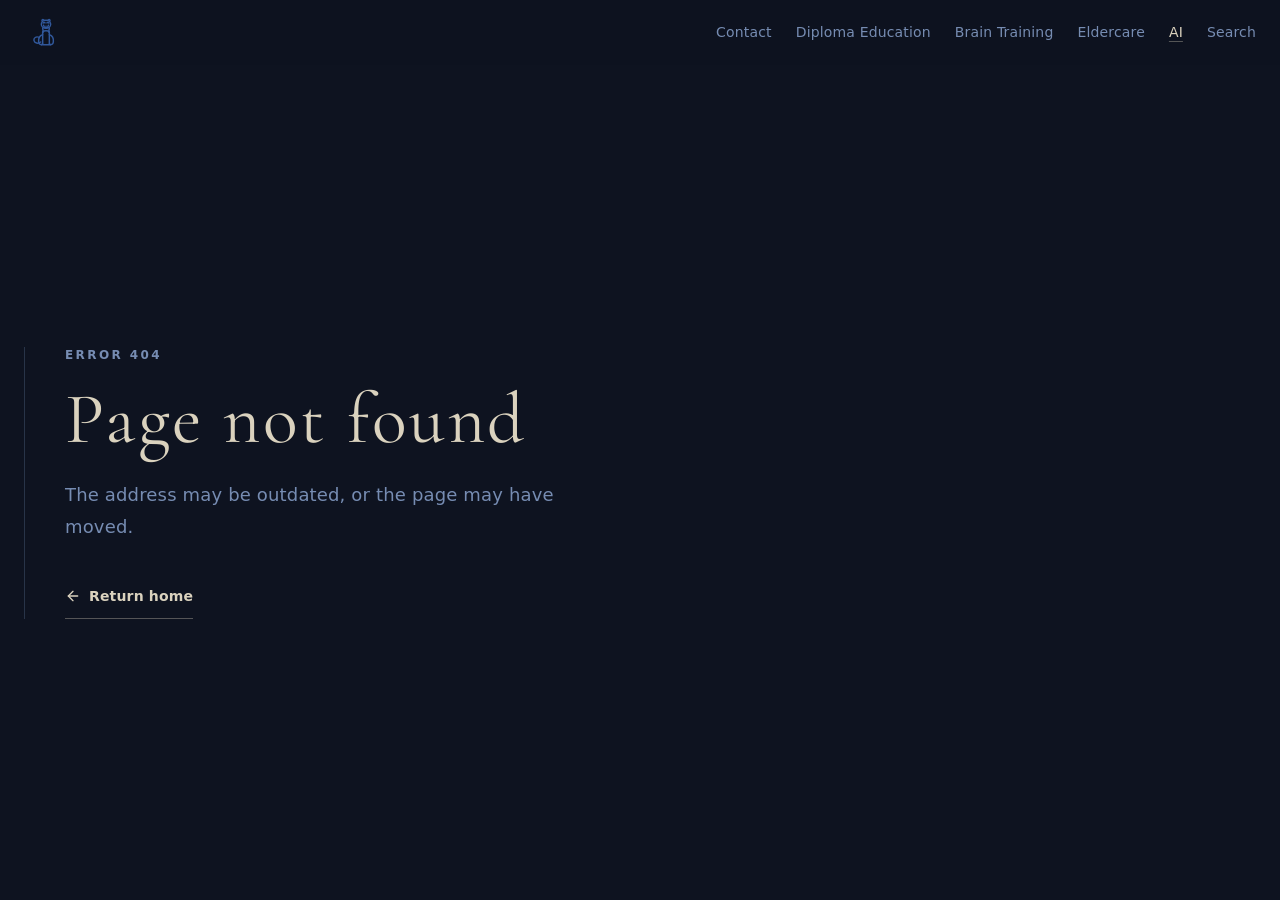
==== ai/index.html @ bb826ded "Serve direct QR and profile routes" ====
<!DOCTYPE html>
<html lang="en">
  <head>
    <meta charset="UTF-8" />
    <meta name="viewport" content="width=device-width, initial-scale=1.0" />
    <title>Klara Brodskaia — Data, Neuroscience & Education Projects</title>
    <meta name="description" content="Klara Brodskaia (Клара Бродская / Brodskaya / Brodskiy) — data team lead and neurobiology-driven builder. Projects: ABCElder eldercare and BrainTrainings Academy cognitive worksheets." />
    <meta name="author" content="Klara Brodskaia" />
    <meta name="keywords" content="Klara Brodskaia, Klara Brodskaya, Klara Brodskiy, Brodskaia Klara, Клара Бродская, Клара Бродская Klara Brodskaia, ABCElder, BrainTrainings Academy, data team lead, neurobiology" />
    <link rel="canonical" href="https://bklara.github.io/" />
    <link rel="preconnect" href="https://fonts.googleapis.com">
    <link rel="preconnect" href="https://fonts.gstatic.com" crossorigin>
    <link href="https://fonts.googleapis.com/css2?family=Cormorant+Garamond:ital,wght@0,300;0,400;0,500;0,600;1,300;1,400&display=swap" rel="stylesheet">

    <meta property="og:type" content="profile" />
    <meta property="og:title" content="Klara Brodskaia — Data, Neuroscience & Education Projects" />
    <meta property="og:description" content="Klara Brodskaia (Клара Бродская) — data team lead and neurobiology-driven builder. ABCElder & BrainTrainings Academy." />
    <meta property="og:url" content="https://bklara.github.io/" />
    <meta property="og:image" content="https://storage.googleapis.com/gpt-engineer-file-uploads/hiuMhhcJtxVr6hl3WCWm8Lqm3tN2/social-images/social-1775397075391-9.webp" />
    <meta property="profile:first_name" content="Klara" />
    <meta property="profile:last_name" content="Brodskaia" />

    <meta name="twitter:card" content="summary_large_image" />
    <meta name="twitter:title" content="Klara Brodskaia — Data, Neuroscience & Education Projects" />
    <meta name="twitter:description" content="Klara Brodskaia (Клара Бродская) — data, neuroscience, ABCElder, BrainTrainings Academy." />
    <meta name="twitter:image" content="https://storage.googleapis.com/gpt-engineer-file-uploads/hiuMhhcJtxVr6hl3WCWm8Lqm3tN2/social-images/social-1775397075391-9.webp" />

    <script type="application/ld+json">
    {
      "@context": "https://schema.org",
      "@type": "Person",
      "name": "Klara Brodskaia",
      "alternateName": [
        "Клара Бродская",
        "Brodskaia Klara",
        "Klara Brodskaya",
        "Klara Brodskiy",
        "Klara Brodsky",
        "Klara Brodski"
      ],
      "givenName": "Klara",
      "familyName": "Brodskaia",
      "jobTitle": "Data Team Lead, Neurobiology-driven Builder",
      "url": "https://bklara.github.io/",
      "sameAs": [
        "https://www.linkedin.com/in/klara-brodskaia/",
        "https://www.instagram.com/how_to_carry_brain/",
        "https://t.me/abckbro",
        "https://abcelder.com",
        "https://braintrainings.academy"
      ],
      "knowsAbout": ["Data", "Neuroscience", "Eldercare", "Cognitive Training", "Education"]
    }
    </script>
    <script type="module" crossorigin src="/assets/index-CABkwNI_.js"></script>
    <link rel="stylesheet" crossorigin href="/assets/index-CNL1Ivho.css">
  </head>

  <body class="antialiased">
    <div id="root"></div>
  </body>
</html>
---- assets/index-CNL1Ivho.css ----
*,:before,:after{--tw-border-spacing-x: 0;--tw-border-spacing-y: 0;--tw-translate-x: 0;--tw-translate-y: 0;--tw-rotate: 0;--tw-skew-x: 0;--tw-skew-y: 0;--tw-scale-x: 1;--tw-scale-y: 1;--tw-pan-x: ;--tw-pan-y: ;--tw-pinch-zoom: ;--tw-scroll-snap-strictness: proximity;--tw-gradient-from-position: ;--tw-gradient-via-position: ;--tw-gradient-to-position: ;--tw-ordinal: ;--tw-slashed-zero: ;--tw-numeric-figure: ;--tw-numeric-spacing: ;--tw-numeric-fraction: ;--tw-ring-inset: ;--tw-ring-offset-width: 0px;--tw-ring-offset-color: #fff;--tw-ring-color: rgb(59 130 246 / .5);--tw-ring-offset-shadow: 0 0 #0000;--tw-ring-shadow: 0 0 #0000;--tw-shadow: 0 0 #0000;--tw-shadow-colored: 0 0 #0000;--tw-blur: ;--tw-brightness: ;--tw-contrast: ;--tw-grayscale: ;--tw-hue-rotate: ;--tw-invert: ;--tw-saturate: ;--tw-sepia: ;--tw-drop-shadow: ;--tw-backdrop-blur: ;--tw-backdrop-brightness: ;--tw-backdrop-contrast: ;--tw-backdrop-grayscale: ;--tw-backdrop-hue-rotate: ;--tw-backdrop-invert: ;--tw-backdrop-opacity: ;--tw-backdrop-saturate: ;--tw-backdrop-sepia: ;--tw-contain-size: ;--tw-contain-layout: ;--tw-contain-paint: ;--tw-contain-style: }::backdrop{--tw-border-spacing-x: 0;--tw-border-spacing-y: 0;--tw-translate-x: 0;--tw-translate-y: 0;--tw-rotate: 0;--tw-skew-x: 0;--tw-skew-y: 0;--tw-scale-x: 1;--tw-scale-y: 1;--tw-pan-x: ;--tw-pan-y: ;--tw-pinch-zoom: ;--tw-scroll-snap-strictness: proximity;--tw-gradient-from-position: ;--tw-gradient-via-position: ;--tw-gradient-to-position: ;--tw-ordinal: ;--tw-slashed-zero: ;--tw-numeric-figure: ;--tw-numeric-spacing: ;--tw-numeric-fraction: ;--tw-ring-inset: ;--tw-ring-offset-width: 0px;--tw-ring-offset-color: #fff;--tw-ring-color: rgb(59 130 246 / .5);--tw-ring-offset-shadow: 0 0 #0000;--tw-ring-shadow: 0 0 #0000;--tw-shadow: 0 0 #0000;--tw-shadow-colored: 0 0 #0000;--tw-blur: ;--tw-brightness: ;--tw-contrast: ;--tw-grayscale: ;--tw-hue-rotate: ;--tw-invert: ;--tw-saturate: ;--tw-sepia: ;--tw-drop-shadow: ;--tw-backdrop-blur: ;--tw-backdrop-brightness: ;--tw-backdrop-contrast: ;--tw-backdrop-grayscale: ;--tw-backdrop-hue-rotate: ;--tw-backdrop-invert: ;--tw-backdrop-opacity: ;--tw-backdrop-saturate: ;--tw-backdrop-sepia: ;--tw-contain-size: ;--tw-contain-layout: ;--tw-contain-paint: ;--tw-contain-style: }*,:before,:after{box-sizing:border-box;border-width:0;border-style:solid;border-color:#e5e7eb}:before,:after{--tw-content: ""}html,:host{line-height:1.5;-webkit-text-size-adjust:100%;-moz-tab-size:4;-o-tab-size:4;tab-size:4;font-family:Cormorant Garamond,ui-serif,Georgia,Cambria,Times New Roman,Times,serif;font-feature-settings:normal;font-variation-settings:normal;-webkit-tap-highlight-color:transparent}body{margin:0;line-height:inherit}hr{height:0;color:inherit;border-top-width:1px}abbr:where([title]){-webkit-text-decoration:underline dotted;text-decoration:underline dotted}h1,h2,h3,h4,h5,h6{font-size:inherit;font-weight:inherit}a{color:inherit;text-decoration:inherit}b,strong{font-weight:bolder}code,kbd,samp,pre{font-family:ui-monospace,SFMono-Regular,Menlo,Monaco,Consolas,Liberation Mono,Courier New,monospace;font-feature-settings:normal;font-variation-settings:normal;font-size:1em}small{font-size:80%}sub,sup{font-size:75%;line-height:0;position:relative;vertical-align:baseline}sub{bottom:-.25em}sup{top:-.5em}table{text-indent:0;border-color:inherit;border-collapse:collapse}button,input,optgroup,select,textarea{font-family:inherit;font-feature-settings:inherit;font-variation-settings:inherit;font-size:100%;font-weight:inherit;line-height:inherit;letter-spacing:inherit;color:inherit;margin:0;padding:0}button,select{text-transform:none}button,input:where([type=button]),input:where([type=reset]),input:where([type=submit]){-webkit-appearance:button;background-color:transparent;background-image:none}:-moz-focusring{outline:auto}:-moz-ui-invalid{box-shadow:none}progress{vertical-align:baseline}::-webkit-inner-spin-button,::-webkit-outer-spin-button{height:auto}[type=search]{-webkit-appearance:textfield;outline-offset:-2px}::-webkit-search-decoration{-webkit-appearance:none}::-webkit-file-upload-button{-webkit-appearance:button;font:inherit}summary{display:list-item}blockquote,dl,dd,h1,h2,h3,h4,h5,h6,hr,figure,p,pre{margin:0}fieldset{margin:0;padding:0}legend{padding:0}ol,ul,menu{list-style:none;margin:0;padding:0}dialog{padding:0}textarea{resize:vertical}input::-moz-placeholder,textarea::-moz-placeholder{opacity:1;color:#9ca3af}input::placeholder,textarea::placeholder{opacity:1;color:#9ca3af}button,[role=button]{cursor:pointer}:disabled{cursor:default}img,svg,video,canvas,audio,iframe,embed,object{display:block;vertical-align:middle}img,video{max-width:100%;height:auto}[hidden]:where(:not([hidden=until-found])){display:none}:root{--background: 222 38% 9%;--foreground: 43 28% 80%;--card: 222 32% 12%;--card-foreground: 43 28% 80%;--popover: 222 32% 12%;--popover-foreground: 43 28% 80%;--primary: 218 52% 40%;--primary-foreground: 44 22% 92%;--secondary: 158 32% 14%;--secondary-foreground: 43 28% 80%;--muted: 222 28% 17%;--muted-foreground: 218 28% 58%;--accent: 345 42% 28%;--accent-foreground: 43 28% 80%;--destructive: 0 62.8% 30.6%;--destructive-foreground: 0 85.7% 97.3%;--border: 218 28% 22%;--input: 222 28% 17%;--ring: 218 52% 45%;--radius: .3rem}*{border-color:hsl(var(--border))}body{background-color:hsl(var(--background));color:hsl(var(--foreground));letter-spacing:.01em}html{scroll-behavior:smooth}h1,h2,h3,h4,h5,h6{font-weight:400;letter-spacing:.04em}.container{width:100%;margin-right:auto;margin-left:auto;padding-right:2rem;padding-left:2rem}@media (min-width: 1400px){.container{max-width:1400px}}.sr-only{position:absolute;width:1px;height:1px;padding:0;margin:-1px;overflow:hidden;clip:rect(0,0,0,0);white-space:nowrap;border-width:0}.pointer-events-none{pointer-events:none}.pointer-events-auto{pointer-events:auto}.visible{visibility:visible}.invisible{visibility:hidden}.fixed{position:fixed}.absolute{position:absolute}.relative{position:relative}.sticky{position:sticky}.inset-0{top:0;right:0;bottom:0;left:0}.inset-x-0{left:0;right:0}.inset-y-0{top:0;bottom:0}.-bottom-12{bottom:-3rem}.-left-12{left:-3rem}.-left-\[10000px\]{left:-10000px}.-right-12{right:-3rem}.-top-12{top:-3rem}.-top-20{top:-5rem}.bottom-0{bottom:0}.bottom-24{bottom:6rem}.bottom-6{bottom:1.5rem}.left-0{left:0}.left-1{left:.25rem}.left-1\/2{left:50%}.left-2{left:.5rem}.left-4{left:1rem}.left-\[50\%\]{left:50%}.right-0{right:0}.right-1{right:.25rem}.right-2{right:.5rem}.right-3{right:.75rem}.right-4{right:1rem}.right-6{right:1.5rem}.top-0{top:0}.top-1\.5{top:.375rem}.top-1\/2{top:50%}.top-2{top:.5rem}.top-28{top:7rem}.top-3\.5{top:.875rem}.top-4{top:1rem}.top-\[1px\]{top:1px}.top-\[50\%\]{top:50%}.top-\[60\%\]{top:60%}.top-full{top:100%}.z-10{z-index:10}.z-20{z-index:20}.z-50{z-index:50}.z-\[100\]{z-index:100}.z-\[1\]{z-index:1}.col-span-1{grid-column:span 1 / span 1}.m-auto{margin:auto}.-mx-1{margin-left:-.25rem;margin-right:-.25rem}.mx-2{margin-left:.5rem;margin-right:.5rem}.mx-3\.5{margin-left:.875rem;margin-right:.875rem}.mx-auto{margin-left:auto;margin-right:auto}.my-0\.5{margin-top:.125rem;margin-bottom:.125rem}.my-1{margin-top:.25rem;margin-bottom:.25rem}.my-auto{margin-top:auto;margin-bottom:auto}.-mb-px{margin-bottom:-1px}.-ml-4{margin-left:-1rem}.-mt-4{margin-top:-1rem}.mb-1{margin-bottom:.25rem}.mb-10{margin-bottom:2.5rem}.mb-12{margin-bottom:3rem}.mb-2{margin-bottom:.5rem}.mb-4{margin-bottom:1rem}.ml-1{margin-left:.25rem}.ml-auto{margin-left:auto}.mr-2{margin-right:.5rem}.mt-1{margin-top:.25rem}.mt-1\.5{margin-top:.375rem}.mt-10{margin-top:2.5rem}.mt-12{margin-top:3rem}.mt-2{margin-top:.5rem}.mt-24{margin-top:6rem}.mt-3{margin-top:.75rem}.mt-4{margin-top:1rem}.mt-5{margin-top:1.25rem}.mt-6{margin-top:1.5rem}.mt-7{margin-top:1.75rem}.mt-8{margin-top:2rem}.mt-9{margin-top:2.25rem}.mt-\[0\.82rem\]{margin-top:.82rem}.mt-auto{margin-top:auto}.block{display:block}.flex{display:flex}.inline-flex{display:inline-flex}.table{display:table}.grid{display:grid}.hidden{display:none}.aspect-square{aspect-ratio:1 / 1}.aspect-video{aspect-ratio:16 / 9}.size-4{width:1rem;height:1rem}.h-1\.5{height:.375rem}.h-10{height:2.5rem}.h-11{height:2.75rem}.h-12{height:3rem}.h-16{height:4rem}.h-2{height:.5rem}.h-2\.5{height:.625rem}.h-3{height:.75rem}.h-3\.5{height:.875rem}.h-4{height:1rem}.h-5{height:1.25rem}.h-6{height:1.5rem}.h-7{height:1.75rem}.h-72{height:18rem}.h-8{height:2rem}.h-9{height:2.25rem}.h-\[1px\]{height:1px}.h-\[300px\]{height:300px}.h-\[var\(--radix-navigation-menu-viewport-height\)\]{height:var(--radix-navigation-menu-viewport-height)}.h-\[var\(--radix-select-trigger-height\)\]{height:var(--radix-select-trigger-height)}.h-auto{height:auto}.h-full{height:100%}.h-px{height:1px}.h-svh{height:100svh}.max-h-96{max-height:24rem}.max-h-\[300px\]{max-height:300px}.max-h-screen{max-height:100vh}.min-h-0{min-height:0px}.min-h-11{min-height:2.75rem}.min-h-12{min-height:3rem}.min-h-16{min-height:4rem}.min-h-20{min-height:5rem}.min-h-5{min-height:1.25rem}.min-h-\[100dvh\]{min-height:100dvh}.min-h-\[60vh\]{min-height:60vh}.min-h-\[65px\]{min-height:65px}.min-h-\[80px\]{min-height:80px}.min-h-screen{min-height:100vh}.min-h-svh{min-height:100svh}.w-0{width:0px}.w-1{width:.25rem}.w-10{width:2.5rem}.w-11{width:2.75rem}.w-2{width:.5rem}.w-2\.5{width:.625rem}.w-3{width:.75rem}.w-3\.5{width:.875rem}.w-3\/4{width:75%}.w-4{width:1rem}.w-5{width:1.25rem}.w-64{width:16rem}.w-7{width:1.75rem}.w-72{width:18rem}.w-8{width:2rem}.w-80{width:20rem}.w-9{width:2.25rem}.w-\[--sidebar-width\]{width:var(--sidebar-width)}.w-\[100px\]{width:100px}.w-\[1px\]{width:1px}.w-\[min\(80vw\,26rem\)\]{width:min(80vw,26rem)}.w-auto{width:auto}.w-full{width:100%}.w-max{width:-moz-max-content;width:max-content}.w-px{width:1px}.min-w-0{min-width:0px}.min-w-11{min-width:2.75rem}.min-w-5{min-width:1.25rem}.min-w-\[12rem\]{min-width:12rem}.min-w-\[42rem\]{min-width:42rem}.min-w-\[8rem\]{min-width:8rem}.min-w-\[var\(--radix-select-trigger-width\)\]{min-width:var(--radix-select-trigger-width)}.max-w-2xl{max-width:42rem}.max-w-3xl{max-width:48rem}.max-w-4xl{max-width:56rem}.max-w-5xl{max-width:64rem}.max-w-6xl{max-width:72rem}.max-w-72{max-width:18rem}.max-w-\[--skeleton-width\]{max-width:var(--skeleton-width)}.max-w-\[85\%\]{max-width:85%}.max-w-full{max-width:100%}.max-w-lg{max-width:32rem}.max-w-max{max-width:-moz-max-content;max-width:max-content}.max-w-md{max-width:28rem}.max-w-none{max-width:none}.max-w-xl{max-width:36rem}.flex-1{flex:1 1 0%}.shrink-0{flex-shrink:0}.grow{flex-grow:1}.grow-0{flex-grow:0}.basis-full{flex-basis:100%}.caption-bottom{caption-side:bottom}.border-collapse{border-collapse:collapse}.-translate-x-1\/2{--tw-translate-x: -50%;transform:translate(var(--tw-translate-x),var(--tw-translate-y)) rotate(var(--tw-rotate)) skew(var(--tw-skew-x)) skewY(var(--tw-skew-y)) scaleX(var(--tw-scale-x)) scaleY(var(--tw-scale-y))}.-translate-x-px{--tw-translate-x: -1px;transform:translate(var(--tw-translate-x),var(--tw-translate-y)) rotate(var(--tw-rotate)) skew(var(--tw-skew-x)) skewY(var(--tw-skew-y)) scaleX(var(--tw-scale-x)) scaleY(var(--tw-scale-y))}.-translate-y-1\/2{--tw-translate-y: -50%;transform:translate(var(--tw-translate-x),var(--tw-translate-y)) rotate(var(--tw-rotate)) skew(var(--tw-skew-x)) skewY(var(--tw-skew-y)) scaleX(var(--tw-scale-x)) scaleY(var(--tw-scale-y))}.translate-x-\[-50\%\]{--tw-translate-x: -50%;transform:translate(var(--tw-translate-x),var(--tw-translate-y)) rotate(var(--tw-rotate)) skew(var(--tw-skew-x)) skewY(var(--tw-skew-y)) scaleX(var(--tw-scale-x)) scaleY(var(--tw-scale-y))}.translate-x-px{--tw-translate-x: 1px;transform:translate(var(--tw-translate-x),var(--tw-translate-y)) rotate(var(--tw-rotate)) skew(var(--tw-skew-x)) skewY(var(--tw-skew-y)) scaleX(var(--tw-scale-x)) scaleY(var(--tw-scale-y))}.translate-y-\[-50\%\]{--tw-translate-y: -50%;transform:translate(var(--tw-translate-x),var(--tw-translate-y)) rotate(var(--tw-rotate)) skew(var(--tw-skew-x)) skewY(var(--tw-skew-y)) scaleX(var(--tw-scale-x)) scaleY(var(--tw-scale-y))}.rotate-45{--tw-rotate: 45deg;transform:translate(var(--tw-translate-x),var(--tw-translate-y)) rotate(var(--tw-rotate)) skew(var(--tw-skew-x)) skewY(var(--tw-skew-y)) scaleX(var(--tw-scale-x)) scaleY(var(--tw-scale-y))}.rotate-90{--tw-rotate: 90deg;transform:translate(var(--tw-translate-x),var(--tw-translate-y)) rotate(var(--tw-rotate)) skew(var(--tw-skew-x)) skewY(var(--tw-skew-y)) scaleX(var(--tw-scale-x)) scaleY(var(--tw-scale-y))}.transform{transform:translate(var(--tw-translate-x),var(--tw-translate-y)) rotate(var(--tw-rotate)) skew(var(--tw-skew-x)) skewY(var(--tw-skew-y)) scaleX(var(--tw-scale-x)) scaleY(var(--tw-scale-y))}@keyframes fade-in-up{0%{opacity:0;transform:translateY(20px)}to{opacity:1;transform:translateY(0)}}.animate-fade-in-up{animation:fade-in-up .5s ease-out forwards}@keyframes pulse{50%{opacity:.5}}.animate-pulse{animation:pulse 2s cubic-bezier(.4,0,.6,1) infinite}@keyframes spin{to{transform:rotate(360deg)}}.animate-spin{animation:spin 1s linear infinite}.cursor-default{cursor:default}.cursor-pointer{cursor:pointer}.touch-none{touch-action:none}.select-none{-webkit-user-select:none;-moz-user-select:none;user-select:none}.scroll-mt-20{scroll-margin-top:5rem}.scroll-mt-24{scroll-margin-top:6rem}.list-disc{list-style-type:disc}.list-none{list-style-type:none}.grid-cols-1{grid-template-columns:repeat(1,minmax(0,1fr))}.grid-cols-2{grid-template-columns:repeat(2,minmax(0,1fr))}.grid-cols-3{grid-template-columns:repeat(3,minmax(0,1fr))}.grid-cols-\[1\.25rem_1fr\]{grid-template-columns:1.25rem 1fr}.grid-cols-\[1\.5rem_1fr\]{grid-template-columns:1.5rem 1fr}.grid-cols-\[1rem_1fr\]{grid-template-columns:1rem 1fr}.flex-row{flex-direction:row}.flex-row-reverse{flex-direction:row-reverse}.flex-col{flex-direction:column}.flex-col-reverse{flex-direction:column-reverse}.flex-wrap{flex-wrap:wrap}.items-start{align-items:flex-start}.items-end{align-items:flex-end}.items-center{align-items:center}.items-stretch{align-items:stretch}.justify-start{justify-content:flex-start}.justify-center{justify-content:center}.justify-between{justify-content:space-between}.gap-1{gap:.25rem}.gap-1\.5{gap:.375rem}.gap-12{gap:3rem}.gap-2{gap:.5rem}.gap-3{gap:.75rem}.gap-4{gap:1rem}.gap-5{gap:1.25rem}.gap-6{gap:1.5rem}.gap-8{gap:2rem}.gap-x-3{-moz-column-gap:.75rem;column-gap:.75rem}.gap-y-2{row-gap:.5rem}.space-x-1>:not([hidden])~:not([hidden]){--tw-space-x-reverse: 0;margin-right:calc(.25rem * var(--tw-space-x-reverse));margin-left:calc(.25rem * calc(1 - var(--tw-space-x-reverse)))}.space-x-2>:not([hidden])~:not([hidden]){--tw-space-x-reverse: 0;margin-right:calc(.5rem * var(--tw-space-x-reverse));margin-left:calc(.5rem * calc(1 - var(--tw-space-x-reverse)))}.space-x-4>:not([hidden])~:not([hidden]){--tw-space-x-reverse: 0;margin-right:calc(1rem * var(--tw-space-x-reverse));margin-left:calc(1rem * calc(1 - var(--tw-space-x-reverse)))}.space-y-1>:not([hidden])~:not([hidden]){--tw-space-y-reverse: 0;margin-top:calc(.25rem * calc(1 - var(--tw-space-y-reverse)));margin-bottom:calc(.25rem * var(--tw-space-y-reverse))}.space-y-1\.5>:not([hidden])~:not([hidden]){--tw-space-y-reverse: 0;margin-top:calc(.375rem * calc(1 - var(--tw-space-y-reverse)));margin-bottom:calc(.375rem * var(--tw-space-y-reverse))}.space-y-10>:not([hidden])~:not([hidden]){--tw-space-y-reverse: 0;margin-top:calc(2.5rem * calc(1 - var(--tw-space-y-reverse)));margin-bottom:calc(2.5rem * var(--tw-space-y-reverse))}.space-y-2>:not([hidden])~:not([hidden]){--tw-space-y-reverse: 0;margin-top:calc(.5rem * calc(1 - var(--tw-space-y-reverse)));margin-bottom:calc(.5rem * var(--tw-space-y-reverse))}.space-y-3>:not([hidden])~:not([hidden]){--tw-space-y-reverse: 0;margin-top:calc(.75rem * calc(1 - var(--tw-space-y-reverse)));margin-bottom:calc(.75rem * var(--tw-space-y-reverse))}.space-y-4>:not([hidden])~:not([hidden]){--tw-space-y-reverse: 0;margin-top:calc(1rem * calc(1 - var(--tw-space-y-reverse)));margin-bottom:calc(1rem * var(--tw-space-y-reverse))}.space-y-5>:not([hidden])~:not([hidden]){--tw-space-y-reverse: 0;margin-top:calc(1.25rem * calc(1 - var(--tw-space-y-reverse)));margin-bottom:calc(1.25rem * var(--tw-space-y-reverse))}.space-y-8>:not([hidden])~:not([hidden]){--tw-space-y-reverse: 0;margin-top:calc(2rem * calc(1 - var(--tw-space-y-reverse)));margin-bottom:calc(2rem * var(--tw-space-y-reverse))}.divide-y>:not([hidden])~:not([hidden]){--tw-divide-y-reverse: 0;border-top-width:calc(1px * calc(1 - var(--tw-divide-y-reverse)));border-bottom-width:calc(1px * var(--tw-divide-y-reverse))}.divide-border>:not([hidden])~:not([hidden]){border-color:hsl(var(--border))}.overflow-auto{overflow:auto}.overflow-hidden{overflow:hidden}.overflow-x-auto{overflow-x:auto}.overflow-y-auto{overflow-y:auto}.overflow-x-hidden{overflow-x:hidden}.whitespace-nowrap{white-space:nowrap}.break-words{overflow-wrap:break-word}.rounded{border-radius:.25rem}.rounded-2xl{border-radius:1rem}.rounded-\[2px\]{border-radius:2px}.rounded-\[inherit\]{border-radius:inherit}.rounded-full{border-radius:9999px}.rounded-lg{border-radius:var(--radius)}.rounded-md{border-radius:calc(var(--radius) - 2px)}.rounded-none{border-radius:0}.rounded-sm{border-radius:calc(var(--radius) - 4px)}.rounded-xl{border-radius:.75rem}.rounded-t-\[10px\]{border-top-left-radius:10px;border-top-right-radius:10px}.rounded-tl-sm{border-top-left-radius:calc(var(--radius) - 4px)}.border{border-width:1px}.border-2{border-width:2px}.border-\[1\.5px\]{border-width:1.5px}.border-y{border-top-width:1px;border-bottom-width:1px}.border-b{border-bottom-width:1px}.border-l{border-left-width:1px}.border-l-2{border-left-width:2px}.border-r{border-right-width:1px}.border-t{border-top-width:1px}.border-dashed{border-style:dashed}.border-\[--color-border\]{border-color:var(--color-border)}.border-accent{border-color:hsl(var(--accent))}.border-amber-700\/30{border-color:#b453094d}.border-border{border-color:hsl(var(--border))}.border-border\/50{border-color:hsl(var(--border) / .5)}.border-destructive{border-color:hsl(var(--destructive))}.border-destructive\/50{border-color:hsl(var(--destructive) / .5)}.border-foreground{border-color:hsl(var(--foreground))}.border-foreground\/25{border-color:hsl(var(--foreground) / .25)}.border-foreground\/35{border-color:hsl(var(--foreground) / .35)}.border-foreground\/50{border-color:hsl(var(--foreground) / .5)}.border-input{border-color:hsl(var(--input))}.border-primary{border-color:hsl(var(--primary))}.border-primary\/30{border-color:hsl(var(--primary) / .3)}.border-transparent{border-color:transparent}.border-l-transparent{border-left-color:transparent}.border-t-transparent{border-top-color:transparent}.bg-\[--color-bg\]{background-color:var(--color-bg)}.bg-accent{background-color:hsl(var(--accent))}.bg-background{background-color:hsl(var(--background))}.bg-background\/80{background-color:hsl(var(--background) / .8)}.bg-background\/90{background-color:hsl(var(--background) / .9)}.bg-background\/95{background-color:hsl(var(--background) / .95)}.bg-black\/80{background-color:#000c}.bg-border{background-color:hsl(var(--border))}.bg-card{background-color:hsl(var(--card))}.bg-card\/20{background-color:hsl(var(--card) / .2)}.bg-card\/35{background-color:hsl(var(--card) / .35)}.bg-card\/40{background-color:hsl(var(--card) / .4)}.bg-card\/45{background-color:hsl(var(--card) / .45)}.bg-destructive{background-color:hsl(var(--destructive))}.bg-foreground{background-color:hsl(var(--foreground))}.bg-foreground\/35{background-color:hsl(var(--foreground) / .35)}.bg-muted{background-color:hsl(var(--muted))}.bg-muted\/50{background-color:hsl(var(--muted) / .5)}.bg-popover{background-color:hsl(var(--popover))}.bg-primary{background-color:hsl(var(--primary))}.bg-primary\/10{background-color:hsl(var(--primary) / .1)}.bg-secondary{background-color:hsl(var(--secondary))}.bg-secondary\/20{background-color:hsl(var(--secondary) / .2)}.bg-secondary\/50{background-color:hsl(var(--secondary) / .5)}.bg-transparent{background-color:transparent}.bg-white{--tw-bg-opacity: 1;background-color:rgb(255 255 255 / var(--tw-bg-opacity, 1))}.bg-gradient-to-br{background-image:linear-gradient(to bottom right,var(--tw-gradient-stops))}.bg-gradient-to-r{background-image:linear-gradient(to right,var(--tw-gradient-stops))}.from-amber-800{--tw-gradient-from: #92400e var(--tw-gradient-from-position);--tw-gradient-to: rgb(146 64 14 / 0) var(--tw-gradient-to-position);--tw-gradient-stops: var(--tw-gradient-from), var(--tw-gradient-to)}.from-white{--tw-gradient-from: #fff var(--tw-gradient-from-position);--tw-gradient-to: rgb(255 255 255 / 0) var(--tw-gradient-to-position);--tw-gradient-stops: var(--tw-gradient-from), var(--tw-gradient-to)}.to-gray-500{--tw-gradient-to: #6b7280 var(--tw-gradient-to-position)}.to-rose-900{--tw-gradient-to: #881337 var(--tw-gradient-to-position)}.bg-clip-text{-webkit-background-clip:text;background-clip:text}.fill-current{fill:currentColor}.p-0{padding:0}.p-1{padding:.25rem}.p-1\.5{padding:.375rem}.p-2{padding:.5rem}.p-2\.5{padding:.625rem}.p-3{padding:.75rem}.p-4{padding:1rem}.p-5{padding:1.25rem}.p-6{padding:1.5rem}.p-\[12\.5\%\]{padding:12.5%}.p-\[1px\]{padding:1px}.px-0\.5{padding-left:.125rem;padding-right:.125rem}.px-1{padding-left:.25rem;padding-right:.25rem}.px-2{padding-left:.5rem;padding-right:.5rem}.px-2\.5{padding-left:.625rem;padding-right:.625rem}.px-3{padding-left:.75rem;padding-right:.75rem}.px-4{padding-left:1rem;padding-right:1rem}.px-5{padding-left:1.25rem;padding-right:1.25rem}.px-6{padding-left:1.5rem;padding-right:1.5rem}.px-8{padding-left:2rem;padding-right:2rem}.py-0\.5{padding-top:.125rem;padding-bottom:.125rem}.py-1{padding-top:.25rem;padding-bottom:.25rem}.py-1\.5{padding-top:.375rem;padding-bottom:.375rem}.py-10{padding-top:2.5rem;padding-bottom:2.5rem}.py-12{padding-top:3rem;padding-bottom:3rem}.py-14{padding-top:3.5rem;padding-bottom:3.5rem}.py-16{padding-top:4rem;padding-bottom:4rem}.py-2{padding-top:.5rem;padding-bottom:.5rem}.py-2\.5{padding-top:.625rem;padding-bottom:.625rem}.py-20{padding-top:5rem;padding-bottom:5rem}.py-3{padding-top:.75rem;padding-bottom:.75rem}.py-4{padding-top:1rem;padding-bottom:1rem}.py-5{padding-top:1.25rem;padding-bottom:1.25rem}.py-6{padding-top:1.5rem;padding-bottom:1.5rem}.py-8{padding-top:2rem;padding-bottom:2rem}.py-9{padding-top:2.25rem;padding-bottom:2.25rem}.pb-10{padding-bottom:2.5rem}.pb-14{padding-bottom:3.5rem}.pb-16{padding-bottom:4rem}.pb-2{padding-bottom:.5rem}.pb-20{padding-bottom:5rem}.pb-3{padding-bottom:.75rem}.pb-4{padding-bottom:1rem}.pb-7{padding-bottom:1.75rem}.pb-8{padding-bottom:2rem}.pl-2\.5{padding-left:.625rem}.pl-4{padding-left:1rem}.pl-5{padding-left:1.25rem}.pl-6{padding-left:1.5rem}.pl-8{padding-left:2rem}.pr-2{padding-right:.5rem}.pr-2\.5{padding-right:.625rem}.pr-8{padding-right:2rem}.pt-0{padding-top:0}.pt-1{padding-top:.25rem}.pt-10{padding-top:2.5rem}.pt-14{padding-top:3.5rem}.pt-2{padding-top:.5rem}.pt-3{padding-top:.75rem}.pt-4{padding-top:1rem}.pt-8{padding-top:2rem}.text-left{text-align:left}.text-center{text-align:center}.text-right{text-align:right}.align-top{vertical-align:top}.align-middle{vertical-align:middle}.font-body{font-family:ui-sans-serif,system-ui,sans-serif,"Apple Color Emoji","Segoe UI Emoji",Segoe UI Symbol,"Noto Color Emoji"}.font-mono{font-family:ui-monospace,SFMono-Regular,Menlo,Monaco,Consolas,Liberation Mono,Courier New,monospace}.font-sans{font-family:Cormorant Garamond,ui-serif,Georgia,Cambria,Times New Roman,Times,serif}.text-2xl{font-size:1.5rem;line-height:2rem}.text-3xl{font-size:1.875rem;line-height:2.25rem}.text-4xl{font-size:2.25rem;line-height:2.5rem}.text-5xl{font-size:3rem;line-height:1}.text-\[0\.8rem\]{font-size:.8rem}.text-\[10px\]{font-size:10px}.text-\[11px\]{font-size:11px}.text-\[9px\]{font-size:9px}.text-\[9rem\]{font-size:9rem}.text-\[clamp\(2rem\,6vw\,4\.5rem\)\]{font-size:clamp(2rem,6vw,4.5rem)}.text-base{font-size:1rem;line-height:1.5rem}.text-lg{font-size:1.125rem;line-height:1.75rem}.text-sm{font-size:.875rem;line-height:1.25rem}.text-xl{font-size:1.25rem;line-height:1.75rem}.text-xs{font-size:.75rem;line-height:1rem}.font-bold{font-weight:700}.font-medium{font-weight:500}.font-normal{font-weight:400}.font-semibold{font-weight:600}.uppercase{text-transform:uppercase}.tabular-nums{--tw-numeric-spacing: tabular-nums;font-variant-numeric:var(--tw-ordinal) var(--tw-slashed-zero) var(--tw-numeric-figure) var(--tw-numeric-spacing) var(--tw-numeric-fraction)}.leading-5{line-height:1.25rem}.leading-6{line-height:1.5rem}.leading-7{line-height:1.75rem}.leading-8{line-height:2rem}.leading-\[0\.98\]{line-height:.98}.leading-\[1\.05\]{line-height:1.05}.leading-\[1\.06\]{line-height:1.06}.leading-none{line-height:1}.leading-relaxed{line-height:1.625}.leading-snug{line-height:1.375}.leading-tight{line-height:1.25}.tracking-\[-0\.04em\]{letter-spacing:-.04em}.tracking-\[-0\.08em\]{letter-spacing:-.08em}.tracking-\[0\.16em\]{letter-spacing:.16em}.tracking-\[0\.18em\]{letter-spacing:.18em}.tracking-\[0\.1em\]{letter-spacing:.1em}.tracking-\[0\.22em\]{letter-spacing:.22em}.tracking-\[0\.2em\]{letter-spacing:.2em}.tracking-tight{letter-spacing:-.025em}.tracking-tighter{letter-spacing:-.05em}.tracking-widest{letter-spacing:.1em}.text-accent-foreground{color:hsl(var(--accent-foreground))}.text-amber-100{--tw-text-opacity: 1;color:rgb(254 243 199 / var(--tw-text-opacity, 1))}.text-background{color:hsl(var(--background))}.text-card-foreground{color:hsl(var(--card-foreground))}.text-current{color:currentColor}.text-destructive{color:hsl(var(--destructive))}.text-destructive-foreground{color:hsl(var(--destructive-foreground))}.text-foreground{color:hsl(var(--foreground))}.text-foreground\/50{color:hsl(var(--foreground) / .5)}.text-foreground\/70{color:hsl(var(--foreground) / .7)}.text-foreground\/75{color:hsl(var(--foreground) / .75)}.text-foreground\/80{color:hsl(var(--foreground) / .8)}.text-foreground\/\[0\.035\]{color:hsl(var(--foreground) / .035)}.text-muted-foreground{color:hsl(var(--muted-foreground))}.text-muted-foreground\/70{color:hsl(var(--muted-foreground) / .7)}.text-popover-foreground{color:hsl(var(--popover-foreground))}.text-primary{color:hsl(var(--primary))}.text-primary-foreground{color:hsl(var(--primary-foreground))}.text-rose-400{--tw-text-opacity: 1;color:rgb(251 113 133 / var(--tw-text-opacity, 1))}.text-secondary-foreground{color:hsl(var(--secondary-foreground))}.text-transparent{color:transparent}.text-white{--tw-text-opacity: 1;color:rgb(255 255 255 / var(--tw-text-opacity, 1))}.underline{text-decoration-line:underline}.decoration-border{text-decoration-color:hsl(var(--border))}.decoration-foreground\/35{text-decoration-color:hsl(var(--foreground) / .35)}.underline-offset-4{text-underline-offset:4px}.underline-offset-8{text-underline-offset:8px}.opacity-0{opacity:0}.opacity-50{opacity:.5}.opacity-60{opacity:.6}.opacity-70{opacity:.7}.opacity-90{opacity:.9}.shadow-2xl{--tw-shadow: 0 25px 50px -12px rgb(0 0 0 / .25);--tw-shadow-colored: 0 25px 50px -12px var(--tw-shadow-color);box-shadow:var(--tw-ring-offset-shadow, 0 0 #0000),var(--tw-ring-shadow, 0 0 #0000),var(--tw-shadow)}.shadow-\[0_0_0_1px_hsl\(var\(--sidebar-border\)\)\]{--tw-shadow: 0 0 0 1px hsl(var(--sidebar-border));--tw-shadow-colored: 0 0 0 1px var(--tw-shadow-color);box-shadow:var(--tw-ring-offset-shadow, 0 0 #0000),var(--tw-ring-shadow, 0 0 #0000),var(--tw-shadow)}.shadow-lg{--tw-shadow: 0 10px 15px -3px rgb(0 0 0 / .1), 0 4px 6px -4px rgb(0 0 0 / .1);--tw-shadow-colored: 0 10px 15px -3px var(--tw-shadow-color), 0 4px 6px -4px var(--tw-shadow-color);box-shadow:var(--tw-ring-offset-shadow, 0 0 #0000),var(--tw-ring-shadow, 0 0 #0000),var(--tw-shadow)}.shadow-md{--tw-shadow: 0 4px 6px -1px rgb(0 0 0 / .1), 0 2px 4px -2px rgb(0 0 0 / .1);--tw-shadow-colored: 0 4px 6px -1px var(--tw-shadow-color), 0 2px 4px -2px var(--tw-shadow-color);box-shadow:var(--tw-ring-offset-shadow, 0 0 #0000),var(--tw-ring-shadow, 0 0 #0000),var(--tw-shadow)}.shadow-none{--tw-shadow: 0 0 #0000;--tw-shadow-colored: 0 0 #0000;box-shadow:var(--tw-ring-offset-shadow, 0 0 #0000),var(--tw-ring-shadow, 0 0 #0000),var(--tw-shadow)}.shadow-sm{--tw-shadow: 0 1px 2px 0 rgb(0 0 0 / .05);--tw-shadow-colored: 0 1px 2px 0 var(--tw-shadow-color);box-shadow:var(--tw-ring-offset-shadow, 0 0 #0000),var(--tw-ring-shadow, 0 0 #0000),var(--tw-shadow)}.shadow-xl{--tw-shadow: 0 20px 25px -5px rgb(0 0 0 / .1), 0 8px 10px -6px rgb(0 0 0 / .1);--tw-shadow-colored: 0 20px 25px -5px var(--tw-shadow-color), 0 8px 10px -6px var(--tw-shadow-color);box-shadow:var(--tw-ring-offset-shadow, 0 0 #0000),var(--tw-ring-shadow, 0 0 #0000),var(--tw-shadow)}.outline-none{outline:2px solid transparent;outline-offset:2px}.outline{outline-style:solid}.ring-0{--tw-ring-offset-shadow: var(--tw-ring-inset) 0 0 0 var(--tw-ring-offset-width) var(--tw-ring-offset-color);--tw-ring-shadow: var(--tw-ring-inset) 0 0 0 calc(0px + var(--tw-ring-offset-width)) var(--tw-ring-color);box-shadow:var(--tw-ring-offset-shadow),var(--tw-ring-shadow),var(--tw-shadow, 0 0 #0000)}.ring-2{--tw-ring-offset-shadow: var(--tw-ring-inset) 0 0 0 var(--tw-ring-offset-width) var(--tw-ring-offset-color);--tw-ring-shadow: var(--tw-ring-inset) 0 0 0 calc(2px + var(--tw-ring-offset-width)) var(--tw-ring-color);box-shadow:var(--tw-ring-offset-shadow),var(--tw-ring-shadow),var(--tw-shadow, 0 0 #0000)}.ring-ring{--tw-ring-color: hsl(var(--ring))}.ring-offset-background{--tw-ring-offset-color: hsl(var(--background))}.filter{filter:var(--tw-blur) var(--tw-brightness) var(--tw-contrast) var(--tw-grayscale) var(--tw-hue-rotate) var(--tw-invert) var(--tw-saturate) var(--tw-sepia) var(--tw-drop-shadow)}.backdrop-blur-lg{--tw-backdrop-blur: blur(16px);-webkit-backdrop-filter:var(--tw-backdrop-blur) var(--tw-backdrop-brightness) var(--tw-backdrop-contrast) var(--tw-backdrop-grayscale) var(--tw-backdrop-hue-rotate) var(--tw-backdrop-invert) var(--tw-backdrop-opacity) var(--tw-backdrop-saturate) var(--tw-backdrop-sepia);backdrop-filter:var(--tw-backdrop-blur) var(--tw-backdrop-brightness) var(--tw-backdrop-contrast) var(--tw-backdrop-grayscale) var(--tw-backdrop-hue-rotate) var(--tw-backdrop-invert) var(--tw-backdrop-opacity) var(--tw-backdrop-saturate) var(--tw-backdrop-sepia)}.backdrop-blur-sm{--tw-backdrop-blur: blur(4px);-webkit-backdrop-filter:var(--tw-backdrop-blur) var(--tw-backdrop-brightness) var(--tw-backdrop-contrast) var(--tw-backdrop-grayscale) var(--tw-backdrop-hue-rotate) var(--tw-backdrop-invert) var(--tw-backdrop-opacity) var(--tw-backdrop-saturate) var(--tw-backdrop-sepia);backdrop-filter:var(--tw-backdrop-blur) var(--tw-backdrop-brightness) var(--tw-backdrop-contrast) var(--tw-backdrop-grayscale) var(--tw-backdrop-hue-rotate) var(--tw-backdrop-invert) var(--tw-backdrop-opacity) var(--tw-backdrop-saturate) var(--tw-backdrop-sepia)}.transition{transition-property:color,background-color,border-color,text-decoration-color,fill,stroke,opacity,box-shadow,transform,filter,-webkit-backdrop-filter;transition-property:color,background-color,border-color,text-decoration-color,fill,stroke,opacity,box-shadow,transform,filter,backdrop-filter;transition-property:color,background-color,border-color,text-decoration-color,fill,stroke,opacity,box-shadow,transform,filter,backdrop-filter,-webkit-backdrop-filter;transition-timing-function:cubic-bezier(.4,0,.2,1);transition-duration:.15s}.transition-\[left\,right\,width\]{transition-property:left,right,width;transition-timing-function:cubic-bezier(.4,0,.2,1);transition-duration:.15s}.transition-\[margin\,opa\]{transition-property:margin,opa;transition-timing-function:cubic-bezier(.4,0,.2,1);transition-duration:.15s}.transition-\[width\,height\,padding\]{transition-property:width,height,padding;transition-timing-function:cubic-bezier(.4,0,.2,1);transition-duration:.15s}.transition-\[width\]{transition-property:width;transition-timing-function:cubic-bezier(.4,0,.2,1);transition-duration:.15s}.transition-all{transition-property:all;transition-timing-function:cubic-bezier(.4,0,.2,1);transition-duration:.15s}.transition-colors{transition-property:color,background-color,border-color,text-decoration-color,fill,stroke;transition-timing-function:cubic-bezier(.4,0,.2,1);transition-duration:.15s}.transition-opacity{transition-property:opacity;transition-timing-function:cubic-bezier(.4,0,.2,1);transition-duration:.15s}.transition-transform{transition-property:transform;transition-timing-function:cubic-bezier(.4,0,.2,1);transition-duration:.15s}.duration-1000{transition-duration:1s}.duration-200{transition-duration:.2s}.duration-300{transition-duration:.3s}.ease-in-out{transition-timing-function:cubic-bezier(.4,0,.2,1)}.ease-linear{transition-timing-function:linear}@keyframes enter{0%{opacity:var(--tw-enter-opacity, 1);transform:translate3d(var(--tw-enter-translate-x, 0),var(--tw-enter-translate-y, 0),0) scale3d(var(--tw-enter-scale, 1),var(--tw-enter-scale, 1),var(--tw-enter-scale, 1)) rotate(var(--tw-enter-rotate, 0))}}@keyframes exit{to{opacity:var(--tw-exit-opacity, 1);transform:translate3d(var(--tw-exit-translate-x, 0),var(--tw-exit-translate-y, 0),0) scale3d(var(--tw-exit-scale, 1),var(--tw-exit-scale, 1),var(--tw-exit-scale, 1)) rotate(var(--tw-exit-rotate, 0))}}.animate-in{animation-name:enter;animation-duration:.15s;--tw-enter-opacity: initial;--tw-enter-scale: initial;--tw-enter-rotate: initial;--tw-enter-translate-x: initial;--tw-enter-translate-y: initial}.fade-in-0{--tw-enter-opacity: 0}.fade-in-80{--tw-enter-opacity: .8}.zoom-in-95{--tw-enter-scale: .95}.duration-1000{animation-duration:1s}.duration-200{animation-duration:.2s}.duration-300{animation-duration:.3s}.ease-in-out{animation-timing-function:cubic-bezier(.4,0,.2,1)}.ease-linear{animation-timing-function:linear}@media (prefers-reduced-motion: reduce){html{scroll-behavior:auto}*,*:before,*:after{animation-duration:.01ms!important;animation-iteration-count:1!important;scroll-behavior:auto!important;transition-duration:.01ms!important}}.file\:border-0::file-selector-button{border-width:0px}.file\:bg-transparent::file-selector-button{background-color:transparent}.file\:text-sm::file-selector-button{font-size:.875rem;line-height:1.25rem}.file\:font-medium::file-selector-button{font-weight:500}.file\:text-foreground::file-selector-button{color:hsl(var(--foreground))}.placeholder\:text-muted-foreground::-moz-placeholder{color:hsl(var(--muted-foreground))}.placeholder\:text-muted-foreground::placeholder{color:hsl(var(--muted-foreground))}.after\:pointer-events-none:after{content:var(--tw-content);pointer-events:none}.after\:absolute:after{content:var(--tw-content);position:absolute}.after\:-inset-2:after{content:var(--tw-content);top:-.5rem;right:-.5rem;bottom:-.5rem;left:-.5rem}.after\:inset-y-0:after{content:var(--tw-content);top:0;bottom:0}.after\:bottom-0:after{content:var(--tw-content);bottom:0}.after\:left-1\/2:after{content:var(--tw-content);left:50%}.after\:h-px:after{content:var(--tw-content);height:1px}.after\:w-1:after{content:var(--tw-content);width:.25rem}.after\:w-10:after{content:var(--tw-content);width:2.5rem}.after\:w-\[2px\]:after{content:var(--tw-content);width:2px}.after\:-translate-x-1\/2:after{content:var(--tw-content);--tw-translate-x: -50%;transform:translate(var(--tw-translate-x),var(--tw-translate-y)) rotate(var(--tw-rotate)) skew(var(--tw-skew-x)) skewY(var(--tw-skew-y)) scaleX(var(--tw-scale-x)) scaleY(var(--tw-scale-y))}.after\:bg-foreground:after{content:var(--tw-content);background-color:hsl(var(--foreground))}.first\:rounded-l-md:first-child{border-top-left-radius:calc(var(--radius) - 2px);border-bottom-left-radius:calc(var(--radius) - 2px)}.first\:border-l:first-child{border-left-width:1px}.last\:rounded-r-md:last-child{border-top-right-radius:calc(var(--radius) - 2px);border-bottom-right-radius:calc(var(--radius) - 2px)}.last\:border-0:last-child{border-width:0px}.focus-within\:relative:focus-within{position:relative}.focus-within\:z-20:focus-within{z-index:20}.hover\:border-foreground:hover{border-color:hsl(var(--foreground))}.hover\:border-foreground\/25:hover{border-color:hsl(var(--foreground) / .25)}.hover\:border-foreground\/40:hover{border-color:hsl(var(--foreground) / .4)}.hover\:border-primary\/60:hover{border-color:hsl(var(--primary) / .6)}.hover\:bg-accent:hover{background-color:hsl(var(--accent))}.hover\:bg-background\/40:hover{background-color:hsl(var(--background) / .4)}.hover\:bg-card:hover{background-color:hsl(var(--card))}.hover\:bg-destructive\/80:hover{background-color:hsl(var(--destructive) / .8)}.hover\:bg-destructive\/90:hover{background-color:hsl(var(--destructive) / .9)}.hover\:bg-foreground\/85:hover{background-color:hsl(var(--foreground) / .85)}.hover\:bg-foreground\/90:hover{background-color:hsl(var(--foreground) / .9)}.hover\:bg-muted:hover{background-color:hsl(var(--muted))}.hover\:bg-muted\/50:hover{background-color:hsl(var(--muted) / .5)}.hover\:bg-primary:hover{background-color:hsl(var(--primary))}.hover\:bg-primary\/20:hover{background-color:hsl(var(--primary) / .2)}.hover\:bg-primary\/80:hover{background-color:hsl(var(--primary) / .8)}.hover\:bg-primary\/90:hover{background-color:hsl(var(--primary) / .9)}.hover\:bg-secondary:hover{background-color:hsl(var(--secondary))}.hover\:bg-secondary\/50:hover{background-color:hsl(var(--secondary) / .5)}.hover\:bg-secondary\/80:hover{background-color:hsl(var(--secondary) / .8)}.hover\:bg-transparent:hover{background-color:transparent}.hover\:from-amber-700:hover{--tw-gradient-from: #b45309 var(--tw-gradient-from-position);--tw-gradient-to: rgb(180 83 9 / 0) var(--tw-gradient-to-position);--tw-gradient-stops: var(--tw-gradient-from), var(--tw-gradient-to)}.hover\:to-rose-800:hover{--tw-gradient-to: #9f1239 var(--tw-gradient-to-position)}.hover\:text-accent-foreground:hover{color:hsl(var(--accent-foreground))}.hover\:text-foreground:hover{color:hsl(var(--foreground))}.hover\:text-muted-foreground:hover{color:hsl(var(--muted-foreground))}.hover\:text-primary-foreground:hover{color:hsl(var(--primary-foreground))}.hover\:underline:hover{text-decoration-line:underline}.hover\:decoration-accent:hover{text-decoration-color:hsl(var(--accent))}.hover\:opacity-100:hover{opacity:1}.hover\:shadow-\[0_0_0_1px_hsl\(var\(--sidebar-accent\)\)\]:hover{--tw-shadow: 0 0 0 1px hsl(var(--sidebar-accent));--tw-shadow-colored: 0 0 0 1px var(--tw-shadow-color);box-shadow:var(--tw-ring-offset-shadow, 0 0 #0000),var(--tw-ring-shadow, 0 0 #0000),var(--tw-shadow)}.focus\:not-sr-only:focus{position:static;width:auto;height:auto;padding:0;margin:0;overflow:visible;clip:auto;white-space:normal}.focus\:bg-accent:focus{background-color:hsl(var(--accent))}.focus\:bg-primary:focus{background-color:hsl(var(--primary))}.focus\:text-accent-foreground:focus{color:hsl(var(--accent-foreground))}.focus\:text-primary-foreground:focus{color:hsl(var(--primary-foreground))}.focus\:opacity-100:focus{opacity:1}.focus\:outline-none:focus{outline:2px solid transparent;outline-offset:2px}.focus\:ring-2:focus{--tw-ring-offset-shadow: var(--tw-ring-inset) 0 0 0 var(--tw-ring-offset-width) var(--tw-ring-offset-color);--tw-ring-shadow: var(--tw-ring-inset) 0 0 0 calc(2px + var(--tw-ring-offset-width)) var(--tw-ring-color);box-shadow:var(--tw-ring-offset-shadow),var(--tw-ring-shadow),var(--tw-shadow, 0 0 #0000)}.focus\:ring-ring:focus{--tw-ring-color: hsl(var(--ring))}.focus\:ring-offset-2:focus{--tw-ring-offset-width: 2px}.focus-visible\:outline-none:focus-visible{outline:2px solid transparent;outline-offset:2px}.focus-visible\:ring-1:focus-visible{--tw-ring-offset-shadow: var(--tw-ring-inset) 0 0 0 var(--tw-ring-offset-width) var(--tw-ring-offset-color);--tw-ring-shadow: var(--tw-ring-inset) 0 0 0 calc(1px + var(--tw-ring-offset-width)) var(--tw-ring-color);box-shadow:var(--tw-ring-offset-shadow),var(--tw-ring-shadow),var(--tw-shadow, 0 0 #0000)}.focus-visible\:ring-2:focus-visible{--tw-ring-offset-shadow: var(--tw-ring-inset) 0 0 0 var(--tw-ring-offset-width) var(--tw-ring-offset-color);--tw-ring-shadow: var(--tw-ring-inset) 0 0 0 calc(2px + var(--tw-ring-offset-width)) var(--tw-ring-color);box-shadow:var(--tw-ring-offset-shadow),var(--tw-ring-shadow),var(--tw-shadow, 0 0 #0000)}.focus-visible\:ring-ring:focus-visible{--tw-ring-color: hsl(var(--ring))}.focus-visible\:ring-offset-1:focus-visible{--tw-ring-offset-width: 1px}.focus-visible\:ring-offset-2:focus-visible{--tw-ring-offset-width: 2px}.focus-visible\:ring-offset-4:focus-visible{--tw-ring-offset-width: 4px}.focus-visible\:ring-offset-background:focus-visible{--tw-ring-offset-color: hsl(var(--background))}.disabled\:pointer-events-none:disabled{pointer-events:none}.disabled\:cursor-not-allowed:disabled{cursor:not-allowed}.disabled\:opacity-50:disabled{opacity:.5}.group\/menu-item:focus-within .group-focus-within\/menu-item\:opacity-100{opacity:1}.group:hover .group-hover\:-translate-y-0\.5{--tw-translate-y: -.125rem;transform:translate(var(--tw-translate-x),var(--tw-translate-y)) rotate(var(--tw-rotate)) skew(var(--tw-skew-x)) skewY(var(--tw-skew-y)) scaleX(var(--tw-scale-x)) scaleY(var(--tw-scale-y))}.group:hover .group-hover\:-translate-y-1{--tw-translate-y: -.25rem;transform:translate(var(--tw-translate-x),var(--tw-translate-y)) rotate(var(--tw-rotate)) skew(var(--tw-skew-x)) skewY(var(--tw-skew-y)) scaleX(var(--tw-scale-x)) scaleY(var(--tw-scale-y))}.group:hover .group-hover\:translate-x-0\.5{--tw-translate-x: .125rem;transform:translate(var(--tw-translate-x),var(--tw-translate-y)) rotate(var(--tw-rotate)) skew(var(--tw-skew-x)) skewY(var(--tw-skew-y)) scaleX(var(--tw-scale-x)) scaleY(var(--tw-scale-y))}.group:hover .group-hover\:translate-x-1{--tw-translate-x: .25rem;transform:translate(var(--tw-translate-x),var(--tw-translate-y)) rotate(var(--tw-rotate)) skew(var(--tw-skew-x)) skewY(var(--tw-skew-y)) scaleX(var(--tw-scale-x)) scaleY(var(--tw-scale-y))}.group:hover .group-hover\:text-foreground{color:hsl(var(--foreground))}.group:hover .group-hover\:text-foreground\/75{color:hsl(var(--foreground) / .75)}.group:hover .group-hover\:text-foreground\/80{color:hsl(var(--foreground) / .8)}.group\/menu-item:hover .group-hover\/menu-item\:opacity-100,.group:hover .group-hover\:opacity-100{opacity:1}.group.destructive .group-\[\.destructive\]\:border-muted\/40{border-color:hsl(var(--muted) / .4)}.group.toaster .group-\[\.toaster\]\:border-border{border-color:hsl(var(--border))}.group.toast .group-\[\.toast\]\:bg-muted{background-color:hsl(var(--muted))}.group.toast .group-\[\.toast\]\:bg-primary{background-color:hsl(var(--primary))}.group.toaster .group-\[\.toaster\]\:bg-background{background-color:hsl(var(--background))}.group.destructive .group-\[\.destructive\]\:text-red-300{--tw-text-opacity: 1;color:rgb(252 165 165 / var(--tw-text-opacity, 1))}.group.toast .group-\[\.toast\]\:text-muted-foreground{color:hsl(var(--muted-foreground))}.group.toast .group-\[\.toast\]\:text-primary-foreground{color:hsl(var(--primary-foreground))}.group.toaster .group-\[\.toaster\]\:text-foreground{color:hsl(var(--foreground))}.group.toaster .group-\[\.toaster\]\:shadow-lg{--tw-shadow: 0 10px 15px -3px rgb(0 0 0 / .1), 0 4px 6px -4px rgb(0 0 0 / .1);--tw-shadow-colored: 0 10px 15px -3px var(--tw-shadow-color), 0 4px 6px -4px var(--tw-shadow-color);box-shadow:var(--tw-ring-offset-shadow, 0 0 #0000),var(--tw-ring-shadow, 0 0 #0000),var(--tw-shadow)}.group.destructive .group-\[\.destructive\]\:hover\:border-destructive\/30:hover{border-color:hsl(var(--destructive) / .3)}.group.destructive .group-\[\.destructive\]\:hover\:bg-destructive:hover{background-color:hsl(var(--destructive))}.group.destructive .group-\[\.destructive\]\:hover\:text-destructive-foreground:hover{color:hsl(var(--destructive-foreground))}.group.destructive .group-\[\.destructive\]\:hover\:text-red-50:hover{--tw-text-opacity: 1;color:rgb(254 242 242 / var(--tw-text-opacity, 1))}.group.destructive .group-\[\.destructive\]\:focus\:ring-destructive:focus{--tw-ring-color: hsl(var(--destructive))}.group.destructive .group-\[\.destructive\]\:focus\:ring-red-400:focus{--tw-ring-opacity: 1;--tw-ring-color: rgb(248 113 113 / var(--tw-ring-opacity, 1))}.group.destructive .group-\[\.destructive\]\:focus\:ring-offset-red-600:focus{--tw-ring-offset-color: #dc2626}.peer:disabled~.peer-disabled\:cursor-not-allowed{cursor:not-allowed}.peer:disabled~.peer-disabled\:opacity-70{opacity:.7}.has-\[\:disabled\]\:opacity-50:has(:disabled){opacity:.5}.group\/menu-item:has([data-sidebar=menu-action]) .group-has-\[\[data-sidebar\=menu-action\]\]\/menu-item\:pr-8{padding-right:2rem}.aria-disabled\:pointer-events-none[aria-disabled=true]{pointer-events:none}.aria-disabled\:opacity-50[aria-disabled=true]{opacity:.5}.aria-selected\:bg-accent[aria-selected=true]{background-color:hsl(var(--accent))}.aria-selected\:bg-accent\/50[aria-selected=true]{background-color:hsl(var(--accent) / .5)}.aria-selected\:text-accent-foreground[aria-selected=true]{color:hsl(var(--accent-foreground))}.aria-selected\:text-muted-foreground[aria-selected=true]{color:hsl(var(--muted-foreground))}.aria-selected\:opacity-100[aria-selected=true]{opacity:1}.aria-selected\:opacity-30[aria-selected=true]{opacity:.3}.data-\[disabled\=true\]\:pointer-events-none[data-disabled=true],.data-\[disabled\]\:pointer-events-none[data-disabled]{pointer-events:none}.data-\[panel-group-direction\=vertical\]\:h-px[data-panel-group-direction=vertical]{height:1px}.data-\[panel-group-direction\=vertical\]\:w-full[data-panel-group-direction=vertical]{width:100%}.data-\[side\=bottom\]\:translate-y-1[data-side=bottom]{--tw-translate-y: .25rem;transform:translate(var(--tw-translate-x),var(--tw-translate-y)) rotate(var(--tw-rotate)) skew(var(--tw-skew-x)) skewY(var(--tw-skew-y)) scaleX(var(--tw-scale-x)) scaleY(var(--tw-scale-y))}.data-\[side\=left\]\:-translate-x-1[data-side=left]{--tw-translate-x: -.25rem;transform:translate(var(--tw-translate-x),var(--tw-translate-y)) rotate(var(--tw-rotate)) skew(var(--tw-skew-x)) skewY(var(--tw-skew-y)) scaleX(var(--tw-scale-x)) scaleY(var(--tw-scale-y))}.data-\[side\=right\]\:translate-x-1[data-side=right]{--tw-translate-x: .25rem;transform:translate(var(--tw-translate-x),var(--tw-translate-y)) rotate(var(--tw-rotate)) skew(var(--tw-skew-x)) skewY(var(--tw-skew-y)) scaleX(var(--tw-scale-x)) scaleY(var(--tw-scale-y))}.data-\[side\=top\]\:-translate-y-1[data-side=top]{--tw-translate-y: -.25rem;transform:translate(var(--tw-translate-x),var(--tw-translate-y)) rotate(var(--tw-rotate)) skew(var(--tw-skew-x)) skewY(var(--tw-skew-y)) scaleX(var(--tw-scale-x)) scaleY(var(--tw-scale-y))}.data-\[state\=checked\]\:translate-x-5[data-state=checked]{--tw-translate-x: 1.25rem;transform:translate(var(--tw-translate-x),var(--tw-translate-y)) rotate(var(--tw-rotate)) skew(var(--tw-skew-x)) skewY(var(--tw-skew-y)) scaleX(var(--tw-scale-x)) scaleY(var(--tw-scale-y))}.data-\[state\=unchecked\]\:translate-x-0[data-state=unchecked],.data-\[swipe\=cancel\]\:translate-x-0[data-swipe=cancel]{--tw-translate-x: 0px;transform:translate(var(--tw-translate-x),var(--tw-translate-y)) rotate(var(--tw-rotate)) skew(var(--tw-skew-x)) skewY(var(--tw-skew-y)) scaleX(var(--tw-scale-x)) scaleY(var(--tw-scale-y))}.data-\[swipe\=end\]\:translate-x-\[var\(--radix-toast-swipe-end-x\)\][data-swipe=end]{--tw-translate-x: var(--radix-toast-swipe-end-x);transform:translate(var(--tw-translate-x),var(--tw-translate-y)) rotate(var(--tw-rotate)) skew(var(--tw-skew-x)) skewY(var(--tw-skew-y)) scaleX(var(--tw-scale-x)) scaleY(var(--tw-scale-y))}.data-\[swipe\=move\]\:translate-x-\[var\(--radix-toast-swipe-move-x\)\][data-swipe=move]{--tw-translate-x: var(--radix-toast-swipe-move-x);transform:translate(var(--tw-translate-x),var(--tw-translate-y)) rotate(var(--tw-rotate)) skew(var(--tw-skew-x)) skewY(var(--tw-skew-y)) scaleX(var(--tw-scale-x)) scaleY(var(--tw-scale-y))}@keyframes accordion-up{0%{height:var(--radix-accordion-content-height)}to{height:0}}.data-\[state\=closed\]\:animate-accordion-up[data-state=closed]{animation:accordion-up .2s ease-out}@keyframes accordion-down{0%{height:0}to{height:var(--radix-accordion-content-height)}}.data-\[state\=open\]\:animate-accordion-down[data-state=open]{animation:accordion-down .2s ease-out}.data-\[panel-group-direction\=vertical\]\:flex-col[data-panel-group-direction=vertical]{flex-direction:column}.data-\[active\]\:bg-accent\/50[data-active]{background-color:hsl(var(--accent) / .5)}.data-\[selected\=\'true\'\]\:bg-accent[data-selected=true]{background-color:hsl(var(--accent))}.data-\[state\=active\]\:bg-background[data-state=active]{background-color:hsl(var(--background))}.data-\[state\=checked\]\:bg-primary[data-state=checked]{background-color:hsl(var(--primary))}.data-\[state\=on\]\:bg-accent[data-state=on],.data-\[state\=open\]\:bg-accent[data-state=open]{background-color:hsl(var(--accent))}.data-\[state\=open\]\:bg-accent\/50[data-state=open]{background-color:hsl(var(--accent) / .5)}.data-\[state\=open\]\:bg-secondary[data-state=open]{background-color:hsl(var(--secondary))}.data-\[state\=selected\]\:bg-muted[data-state=selected]{background-color:hsl(var(--muted))}.data-\[state\=unchecked\]\:bg-input[data-state=unchecked]{background-color:hsl(var(--input))}.data-\[active\=true\]\:font-medium[data-active=true]{font-weight:500}.data-\[selected\=true\]\:text-accent-foreground[data-selected=true]{color:hsl(var(--accent-foreground))}.data-\[state\=active\]\:text-foreground[data-state=active]{color:hsl(var(--foreground))}.data-\[state\=checked\]\:text-primary-foreground[data-state=checked]{color:hsl(var(--primary-foreground))}.data-\[state\=on\]\:text-accent-foreground[data-state=on],.data-\[state\=open\]\:text-accent-foreground[data-state=open]{color:hsl(var(--accent-foreground))}.data-\[state\=open\]\:text-muted-foreground[data-state=open]{color:hsl(var(--muted-foreground))}.data-\[disabled\=true\]\:opacity-50[data-disabled=true],.data-\[disabled\]\:opacity-50[data-disabled]{opacity:.5}.data-\[state\=open\]\:opacity-100[data-state=open]{opacity:1}.data-\[state\=active\]\:shadow-sm[data-state=active]{--tw-shadow: 0 1px 2px 0 rgb(0 0 0 / .05);--tw-shadow-colored: 0 1px 2px 0 var(--tw-shadow-color);box-shadow:var(--tw-ring-offset-shadow, 0 0 #0000),var(--tw-ring-shadow, 0 0 #0000),var(--tw-shadow)}.data-\[swipe\=move\]\:transition-none[data-swipe=move]{transition-property:none}.data-\[state\=closed\]\:duration-300[data-state=closed]{transition-duration:.3s}.data-\[state\=open\]\:duration-500[data-state=open]{transition-duration:.5s}.data-\[motion\^\=from-\]\:animate-in[data-motion^=from-],.data-\[state\=open\]\:animate-in[data-state=open],.data-\[state\=visible\]\:animate-in[data-state=visible]{animation-name:enter;animation-duration:.15s;--tw-enter-opacity: initial;--tw-enter-scale: initial;--tw-enter-rotate: initial;--tw-enter-translate-x: initial;--tw-enter-translate-y: initial}.data-\[motion\^\=to-\]\:animate-out[data-motion^=to-],.data-\[state\=closed\]\:animate-out[data-state=closed],.data-\[state\=hidden\]\:animate-out[data-state=hidden],.data-\[swipe\=end\]\:animate-out[data-swipe=end]{animation-name:exit;animation-duration:.15s;--tw-exit-opacity: initial;--tw-exit-scale: initial;--tw-exit-rotate: initial;--tw-exit-translate-x: initial;--tw-exit-translate-y: initial}.data-\[motion\^\=from-\]\:fade-in[data-motion^=from-]{--tw-enter-opacity: 0}.data-\[motion\^\=to-\]\:fade-out[data-motion^=to-],.data-\[state\=closed\]\:fade-out-0[data-state=closed]{--tw-exit-opacity: 0}.data-\[state\=closed\]\:fade-out-80[data-state=closed]{--tw-exit-opacity: .8}.data-\[state\=hidden\]\:fade-out[data-state=hidden]{--tw-exit-opacity: 0}.data-\[state\=open\]\:fade-in-0[data-state=open],.data-\[state\=visible\]\:fade-in[data-state=visible]{--tw-enter-opacity: 0}.data-\[state\=closed\]\:zoom-out-95[data-state=closed]{--tw-exit-scale: .95}.data-\[state\=open\]\:zoom-in-90[data-state=open]{--tw-enter-scale: .9}.data-\[state\=open\]\:zoom-in-95[data-state=open]{--tw-enter-scale: .95}.data-\[motion\=from-end\]\:slide-in-from-right-52[data-motion=from-end]{--tw-enter-translate-x: 13rem}.data-\[motion\=from-start\]\:slide-in-from-left-52[data-motion=from-start]{--tw-enter-translate-x: -13rem}.data-\[motion\=to-end\]\:slide-out-to-right-52[data-motion=to-end]{--tw-exit-translate-x: 13rem}.data-\[motion\=to-start\]\:slide-out-to-left-52[data-motion=to-start]{--tw-exit-translate-x: -13rem}.data-\[side\=bottom\]\:slide-in-from-top-2[data-side=bottom]{--tw-enter-translate-y: -.5rem}.data-\[side\=left\]\:slide-in-from-right-2[data-side=left]{--tw-enter-translate-x: .5rem}.data-\[side\=right\]\:slide-in-from-left-2[data-side=right]{--tw-enter-translate-x: -.5rem}.data-\[side\=top\]\:slide-in-from-bottom-2[data-side=top]{--tw-enter-translate-y: .5rem}.data-\[state\=closed\]\:slide-out-to-bottom[data-state=closed]{--tw-exit-translate-y: 100%}.data-\[state\=closed\]\:slide-out-to-left[data-state=closed]{--tw-exit-translate-x: -100%}.data-\[state\=closed\]\:slide-out-to-left-1\/2[data-state=closed]{--tw-exit-translate-x: -50%}.data-\[state\=closed\]\:slide-out-to-right[data-state=closed],.data-\[state\=closed\]\:slide-out-to-right-full[data-state=closed]{--tw-exit-translate-x: 100%}.data-\[state\=closed\]\:slide-out-to-top[data-state=closed]{--tw-exit-translate-y: -100%}.data-\[state\=closed\]\:slide-out-to-top-\[48\%\][data-state=closed]{--tw-exit-translate-y: -48%}.data-\[state\=open\]\:slide-in-from-bottom[data-state=open]{--tw-enter-translate-y: 100%}.data-\[state\=open\]\:slide-in-from-left[data-state=open]{--tw-enter-translate-x: -100%}.data-\[state\=open\]\:slide-in-from-left-1\/2[data-state=open]{--tw-enter-translate-x: -50%}.data-\[state\=open\]\:slide-in-from-right[data-state=open]{--tw-enter-translate-x: 100%}.data-\[state\=open\]\:slide-in-from-top[data-state=open]{--tw-enter-translate-y: -100%}.data-\[state\=open\]\:slide-in-from-top-\[48\%\][data-state=open]{--tw-enter-translate-y: -48%}.data-\[state\=open\]\:slide-in-from-top-full[data-state=open]{--tw-enter-translate-y: -100%}.data-\[state\=closed\]\:duration-300[data-state=closed]{animation-duration:.3s}.data-\[state\=open\]\:duration-500[data-state=open]{animation-duration:.5s}.data-\[panel-group-direction\=vertical\]\:after\:left-0[data-panel-group-direction=vertical]:after{content:var(--tw-content);left:0}.data-\[panel-group-direction\=vertical\]\:after\:h-1[data-panel-group-direction=vertical]:after{content:var(--tw-content);height:.25rem}.data-\[panel-group-direction\=vertical\]\:after\:w-full[data-panel-group-direction=vertical]:after{content:var(--tw-content);width:100%}.data-\[panel-group-direction\=vertical\]\:after\:-translate-y-1\/2[data-panel-group-direction=vertical]:after{content:var(--tw-content);--tw-translate-y: -50%;transform:translate(var(--tw-translate-x),var(--tw-translate-y)) rotate(var(--tw-rotate)) skew(var(--tw-skew-x)) skewY(var(--tw-skew-y)) scaleX(var(--tw-scale-x)) scaleY(var(--tw-scale-y))}.data-\[panel-group-direction\=vertical\]\:after\:translate-x-0[data-panel-group-direction=vertical]:after{content:var(--tw-content);--tw-translate-x: 0px;transform:translate(var(--tw-translate-x),var(--tw-translate-y)) rotate(var(--tw-rotate)) skew(var(--tw-skew-x)) skewY(var(--tw-skew-y)) scaleX(var(--tw-scale-x)) scaleY(var(--tw-scale-y))}.group[data-collapsible=offcanvas] .group-data-\[collapsible\=offcanvas\]\:left-\[calc\(var\(--sidebar-width\)\*-1\)\]{left:calc(var(--sidebar-width) * -1)}.group[data-collapsible=offcanvas] .group-data-\[collapsible\=offcanvas\]\:right-\[calc\(var\(--sidebar-width\)\*-1\)\]{right:calc(var(--sidebar-width) * -1)}.group[data-side=left] .group-data-\[side\=left\]\:-right-4{right:-1rem}.group[data-side=right] .group-data-\[side\=right\]\:left-0{left:0}.group[data-collapsible=icon] .group-data-\[collapsible\=icon\]\:-mt-8{margin-top:-2rem}.group[data-collapsible=icon] .group-data-\[collapsible\=icon\]\:hidden{display:none}.group[data-collapsible=icon] .group-data-\[collapsible\=icon\]\:\!size-8{width:2rem!important;height:2rem!important}.group[data-collapsible=icon] .group-data-\[collapsible\=icon\]\:w-\[--sidebar-width-icon\]{width:var(--sidebar-width-icon)}.group[data-collapsible=icon] .group-data-\[collapsible\=icon\]\:w-\[calc\(var\(--sidebar-width-icon\)_\+_theme\(spacing\.4\)\)\]{width:calc(var(--sidebar-width-icon) + 1rem)}.group[data-collapsible=icon] .group-data-\[collapsible\=icon\]\:w-\[calc\(var\(--sidebar-width-icon\)_\+_theme\(spacing\.4\)_\+2px\)\]{width:calc(var(--sidebar-width-icon) + 1rem + 2px)}.group[data-collapsible=offcanvas] .group-data-\[collapsible\=offcanvas\]\:w-0{width:0px}.group[data-collapsible=offcanvas] .group-data-\[collapsible\=offcanvas\]\:translate-x-0{--tw-translate-x: 0px;transform:translate(var(--tw-translate-x),var(--tw-translate-y)) rotate(var(--tw-rotate)) skew(var(--tw-skew-x)) skewY(var(--tw-skew-y)) scaleX(var(--tw-scale-x)) scaleY(var(--tw-scale-y))}.group[data-side=right] .group-data-\[side\=right\]\:rotate-180,.group[data-state=open] .group-data-\[state\=open\]\:rotate-180{--tw-rotate: 180deg;transform:translate(var(--tw-translate-x),var(--tw-translate-y)) rotate(var(--tw-rotate)) skew(var(--tw-skew-x)) skewY(var(--tw-skew-y)) scaleX(var(--tw-scale-x)) scaleY(var(--tw-scale-y))}.group[data-collapsible=icon] .group-data-\[collapsible\=icon\]\:overflow-hidden{overflow:hidden}.group[data-variant=floating] .group-data-\[variant\=floating\]\:rounded-lg{border-radius:var(--radius)}.group[data-variant=floating] .group-data-\[variant\=floating\]\:border{border-width:1px}.group[data-side=left] .group-data-\[side\=left\]\:border-r{border-right-width:1px}.group[data-side=right] .group-data-\[side\=right\]\:border-l{border-left-width:1px}.group[data-collapsible=icon] .group-data-\[collapsible\=icon\]\:\!p-0{padding:0!important}.group[data-collapsible=icon] .group-data-\[collapsible\=icon\]\:\!p-2{padding:.5rem!important}.group[data-collapsible=icon] .group-data-\[collapsible\=icon\]\:opacity-0{opacity:0}.group[data-variant=floating] .group-data-\[variant\=floating\]\:shadow{--tw-shadow: 0 1px 3px 0 rgb(0 0 0 / .1), 0 1px 2px -1px rgb(0 0 0 / .1);--tw-shadow-colored: 0 1px 3px 0 var(--tw-shadow-color), 0 1px 2px -1px var(--tw-shadow-color);box-shadow:var(--tw-ring-offset-shadow, 0 0 #0000),var(--tw-ring-shadow, 0 0 #0000),var(--tw-shadow)}.group[data-collapsible=offcanvas] .group-data-\[collapsible\=offcanvas\]\:after\:left-full:after{content:var(--tw-content);left:100%}.peer\/menu-button[data-size=default]~.peer-data-\[size\=default\]\/menu-button\:top-1\.5{top:.375rem}.peer\/menu-button[data-size=lg]~.peer-data-\[size\=lg\]\/menu-button\:top-2\.5{top:.625rem}.peer\/menu-button[data-size=sm]~.peer-data-\[size\=sm\]\/menu-button\:top-1{top:.25rem}.peer[data-variant=inset]~.peer-data-\[variant\=inset\]\:min-h-\[calc\(100svh-theme\(spacing\.4\)\)\]{min-height:calc(100svh - 1rem)}.dark\:border-destructive:is(.dark *){border-color:hsl(var(--destructive))}@media (min-width: 640px){.sm\:bottom-0{bottom:0}.sm\:right-0{right:0}.sm\:top-auto{top:auto}.sm\:mt-0{margin-top:0}.sm\:mt-10{margin-top:2.5rem}.sm\:mt-12{margin-top:3rem}.sm\:mt-4{margin-top:1rem}.sm\:flex{display:flex}.sm\:w-96{width:24rem}.sm\:max-w-sm{max-width:24rem}.sm\:flex-row{flex-direction:row}.sm\:flex-col{flex-direction:column}.sm\:flex-wrap{flex-wrap:wrap}.sm\:items-end{align-items:flex-end}.sm\:items-center{align-items:center}.sm\:justify-end{justify-content:flex-end}.sm\:justify-between{justify-content:space-between}.sm\:gap-10{gap:2.5rem}.sm\:gap-2{gap:.5rem}.sm\:gap-2\.5{gap:.625rem}.sm\:space-x-2>:not([hidden])~:not([hidden]){--tw-space-x-reverse: 0;margin-right:calc(.5rem * var(--tw-space-x-reverse));margin-left:calc(.5rem * calc(1 - var(--tw-space-x-reverse)))}.sm\:space-x-4>:not([hidden])~:not([hidden]){--tw-space-x-reverse: 0;margin-right:calc(1rem * var(--tw-space-x-reverse));margin-left:calc(1rem * calc(1 - var(--tw-space-x-reverse)))}.sm\:space-y-0>:not([hidden])~:not([hidden]){--tw-space-y-reverse: 0;margin-top:calc(0px * calc(1 - var(--tw-space-y-reverse)));margin-bottom:calc(0px * var(--tw-space-y-reverse))}.sm\:rounded-lg{border-radius:var(--radius)}.sm\:p-7{padding:1.75rem}.sm\:px-2{padding-left:.5rem;padding-right:.5rem}.sm\:px-3{padding-left:.75rem;padding-right:.75rem}.sm\:px-7{padding-left:1.75rem;padding-right:1.75rem}.sm\:pb-0{padding-bottom:0}.sm\:pt-14{padding-top:3.5rem}.sm\:text-left{text-align:left}.sm\:text-4xl{font-size:2.25rem;line-height:2.5rem}.sm\:text-5xl{font-size:3rem;line-height:1}.sm\:text-6xl{font-size:3.75rem;line-height:1}.sm\:text-\[10px\]{font-size:10px}.sm\:text-base{font-size:1rem;line-height:1.5rem}.sm\:text-lg{font-size:1.125rem;line-height:1.75rem}.sm\:text-sm{font-size:.875rem;line-height:1.25rem}.sm\:text-xs{font-size:.75rem;line-height:1rem}.sm\:leading-7{line-height:1.75rem}.sm\:leading-8{line-height:2rem}.data-\[state\=open\]\:sm\:slide-in-from-bottom-full[data-state=open]{--tw-enter-translate-y: 100%}}@media (min-width: 768px){.md\:absolute{position:absolute}.md\:mt-14{margin-top:3.5rem}.md\:mt-3{margin-top:.75rem}.md\:block{display:block}.md\:flex{display:flex}.md\:hidden{display:none}.md\:h-\[400px\]{height:400px}.md\:w-1\/2{width:50%}.md\:w-\[var\(--radix-navigation-menu-viewport-width\)\]{width:var(--radix-navigation-menu-viewport-width)}.md\:w-auto{width:auto}.md\:max-w-\[420px\]{max-width:420px}.md\:grid-cols-2{grid-template-columns:repeat(2,minmax(0,1fr))}.md\:grid-cols-\[7rem_minmax\(0\,1fr\)_auto\]{grid-template-columns:7rem minmax(0,1fr) auto}.md\:items-start{align-items:flex-start}.md\:px-10{padding-left:2.5rem;padding-right:2.5rem}.md\:px-6{padding-left:1.5rem;padding-right:1.5rem}.md\:py-11{padding-top:2.75rem;padding-bottom:2.75rem}.md\:py-12{padding-top:3rem;padding-bottom:3rem}.md\:py-14{padding-top:3.5rem;padding-bottom:3.5rem}.md\:py-20{padding-top:5rem;padding-bottom:5rem}.md\:py-24{padding-top:6rem;padding-bottom:6rem}.md\:pb-12{padding-bottom:3rem}.md\:pb-14{padding-bottom:3.5rem}.md\:pb-20{padding-bottom:5rem}.md\:pb-24{padding-bottom:6rem}.md\:pb-28{padding-bottom:7rem}.md\:pl-10{padding-left:2.5rem}.md\:pt-12{padding-top:3rem}.md\:pt-20{padding-top:5rem}.md\:pt-4{padding-top:1rem}.md\:text-2xl{font-size:1.5rem;line-height:2rem}.md\:text-3xl{font-size:1.875rem;line-height:2.25rem}.md\:text-4xl{font-size:2.25rem;line-height:2.5rem}.md\:text-6xl{font-size:3.75rem;line-height:1}.md\:text-7xl{font-size:4.5rem;line-height:1}.md\:text-sm{font-size:.875rem;line-height:1.25rem}.md\:text-xl{font-size:1.25rem;line-height:1.75rem}.md\:leading-9{line-height:2.25rem}.md\:opacity-0{opacity:0}.after\:md\:hidden:after{content:var(--tw-content);display:none}.peer[data-variant=inset]~.md\:peer-data-\[variant\=inset\]\:m-2{margin:.5rem}.peer[data-state=collapsed][data-variant=inset]~.md\:peer-data-\[state\=collapsed\]\:peer-data-\[variant\=inset\]\:ml-2{margin-left:.5rem}.peer[data-variant=inset]~.md\:peer-data-\[variant\=inset\]\:ml-0{margin-left:0}.peer[data-variant=inset]~.md\:peer-data-\[variant\=inset\]\:rounded-xl{border-radius:.75rem}.peer[data-variant=inset]~.md\:peer-data-\[variant\=inset\]\:shadow{--tw-shadow: 0 1px 3px 0 rgb(0 0 0 / .1), 0 1px 2px -1px rgb(0 0 0 / .1);--tw-shadow-colored: 0 1px 3px 0 var(--tw-shadow-color), 0 1px 2px -1px var(--tw-shadow-color);box-shadow:var(--tw-ring-offset-shadow, 0 0 #0000),var(--tw-ring-shadow, 0 0 #0000),var(--tw-shadow)}}@media (min-width: 1024px){.lg\:col-span-1{grid-column:span 1 / span 1}.lg\:col-span-2{grid-column:span 2 / span 2}.lg\:col-span-6{grid-column:span 6 / span 6}.lg\:mx-0{margin-left:0;margin-right:0}.lg\:mb-\[clamp\(1rem\,6vh\,4rem\)\]{margin-bottom:clamp(1rem,6vh,4rem)}.lg\:mt-0{margin-top:0}.lg\:mt-10{margin-top:2.5rem}.lg\:mt-6{margin-top:1.5rem}.lg\:mt-8{margin-top:2rem}.lg\:block{display:block}.lg\:w-1\/3{width:33.333333%}.lg\:grid-cols-12{grid-template-columns:repeat(12,minmax(0,1fr))}.lg\:grid-cols-3{grid-template-columns:repeat(3,minmax(0,1fr))}.lg\:grid-cols-\[minmax\(0\,1fr\)_19rem\]{grid-template-columns:minmax(0,1fr) 19rem}.lg\:grid-cols-\[minmax\(22rem\,26rem\)_minmax\(0\,1fr\)\]{grid-template-columns:minmax(22rem,26rem) minmax(0,1fr)}.lg\:items-end{align-items:flex-end}.lg\:justify-start{justify-content:flex-start}.lg\:gap-14{gap:3.5rem}.lg\:gap-20{gap:5rem}.lg\:gap-24{gap:6rem}.lg\:gap-6{gap:1.5rem}.lg\:gap-8{gap:2rem}.lg\:pt-6{padding-top:1.5rem}.lg\:text-left{text-align:left}.lg\:text-base{font-size:1rem;line-height:1.5rem}}@media (min-width: 1280px){.xl\:block{display:block}.xl\:grid-cols-\[minmax\(0\,46rem\)_16rem\]{grid-template-columns:minmax(0,46rem) 16rem}.xl\:items-start{align-items:flex-start}.xl\:gap-20{gap:5rem}}.\[\&\:has\(\[aria-selected\]\)\]\:bg-accent:has([aria-selected]){background-color:hsl(var(--accent))}.first\:\[\&\:has\(\[aria-selected\]\)\]\:rounded-l-md:has([aria-selected]):first-child{border-top-left-radius:calc(var(--radius) - 2px);border-bottom-left-radius:calc(var(--radius) - 2px)}.last\:\[\&\:has\(\[aria-selected\]\)\]\:rounded-r-md:has([aria-selected]):last-child{border-top-right-radius:calc(var(--radius) - 2px);border-bottom-right-radius:calc(var(--radius) - 2px)}.\[\&\:has\(\[aria-selected\]\.day-outside\)\]\:bg-accent\/50:has([aria-selected].day-outside){background-color:hsl(var(--accent) / .5)}.\[\&\:has\(\[aria-selected\]\.day-range-end\)\]\:rounded-r-md:has([aria-selected].day-range-end){border-top-right-radius:calc(var(--radius) - 2px);border-bottom-right-radius:calc(var(--radius) - 2px)}.\[\&\:has\(\[role\=checkbox\]\)\]\:pr-0:has([role=checkbox]){padding-right:0}.\[\&\>button\]\:hidden>button{display:none}.\[\&\>span\:last-child\]\:truncate>span:last-child{overflow:hidden;text-overflow:ellipsis;white-space:nowrap}.\[\&\>span\]\:line-clamp-1>span{overflow:hidden;display:-webkit-box;-webkit-box-orient:vertical;-webkit-line-clamp:1}.\[\&\>svg\+div\]\:translate-y-\[-3px\]>svg+div{--tw-translate-y: -3px;transform:translate(var(--tw-translate-x),var(--tw-translate-y)) rotate(var(--tw-rotate)) skew(var(--tw-skew-x)) skewY(var(--tw-skew-y)) scaleX(var(--tw-scale-x)) scaleY(var(--tw-scale-y))}.\[\&\>svg\]\:absolute>svg{position:absolute}.\[\&\>svg\]\:left-4>svg{left:1rem}.\[\&\>svg\]\:top-4>svg{top:1rem}.\[\&\>svg\]\:size-3\.5>svg{width:.875rem;height:.875rem}.\[\&\>svg\]\:size-4>svg{width:1rem;height:1rem}.\[\&\>svg\]\:h-2\.5>svg{height:.625rem}.\[\&\>svg\]\:h-3>svg{height:.75rem}.\[\&\>svg\]\:w-2\.5>svg{width:.625rem}.\[\&\>svg\]\:w-3>svg{width:.75rem}.\[\&\>svg\]\:shrink-0>svg{flex-shrink:0}.\[\&\>svg\]\:text-destructive>svg{color:hsl(var(--destructive))}.\[\&\>svg\]\:text-foreground>svg{color:hsl(var(--foreground))}.\[\&\>svg\]\:text-muted-foreground>svg{color:hsl(var(--muted-foreground))}.\[\&\>svg\~\*\]\:pl-7>svg~*{padding-left:1.75rem}.\[\&\>tr\]\:last\:border-b-0:last-child>tr{border-bottom-width:0px}.\[\&\[data-panel-group-direction\=vertical\]\>div\]\:rotate-90[data-panel-group-direction=vertical]>div{--tw-rotate: 90deg;transform:translate(var(--tw-translate-x),var(--tw-translate-y)) rotate(var(--tw-rotate)) skew(var(--tw-skew-x)) skewY(var(--tw-skew-y)) scaleX(var(--tw-scale-x)) scaleY(var(--tw-scale-y))}.\[\&\[data-state\=open\]\>svg\]\:rotate-180[data-state=open]>svg{--tw-rotate: 180deg;transform:translate(var(--tw-translate-x),var(--tw-translate-y)) rotate(var(--tw-rotate)) skew(var(--tw-skew-x)) skewY(var(--tw-skew-y)) scaleX(var(--tw-scale-x)) scaleY(var(--tw-scale-y))}.\[\&_\.recharts-cartesian-axis-tick_text\]\:fill-muted-foreground .recharts-cartesian-axis-tick text{fill:hsl(var(--muted-foreground))}.\[\&_\.recharts-cartesian-grid_line\[stroke\=\'\#ccc\'\]\]\:stroke-border\/50 .recharts-cartesian-grid line[stroke="#ccc"]{stroke:hsl(var(--border) / .5)}.\[\&_\.recharts-curve\.recharts-tooltip-cursor\]\:stroke-border .recharts-curve.recharts-tooltip-cursor{stroke:hsl(var(--border))}.\[\&_\.recharts-dot\[stroke\=\'\#fff\'\]\]\:stroke-transparent .recharts-dot[stroke="#fff"]{stroke:transparent}.\[\&_\.recharts-layer\]\:outline-none .recharts-layer{outline:2px solid transparent;outline-offset:2px}.\[\&_\.recharts-polar-grid_\[stroke\=\'\#ccc\'\]\]\:stroke-border .recharts-polar-grid [stroke="#ccc"]{stroke:hsl(var(--border))}.\[\&_\.recharts-radial-bar-background-sector\]\:fill-muted .recharts-radial-bar-background-sector,.\[\&_\.recharts-rectangle\.recharts-tooltip-cursor\]\:fill-muted .recharts-rectangle.recharts-tooltip-cursor{fill:hsl(var(--muted))}.\[\&_\.recharts-reference-line_\[stroke\=\'\#ccc\'\]\]\:stroke-border .recharts-reference-line [stroke="#ccc"]{stroke:hsl(var(--border))}.\[\&_\.recharts-sector\[stroke\=\'\#fff\'\]\]\:stroke-transparent .recharts-sector[stroke="#fff"]{stroke:transparent}.\[\&_\.recharts-sector\]\:outline-none .recharts-sector,.\[\&_\.recharts-surface\]\:outline-none .recharts-surface{outline:2px solid transparent;outline-offset:2px}.\[\&_\[cmdk-group-heading\]\]\:px-2 [cmdk-group-heading]{padding-left:.5rem;padding-right:.5rem}.\[\&_\[cmdk-group-heading\]\]\:py-1\.5 [cmdk-group-heading]{padding-top:.375rem;padding-bottom:.375rem}.\[\&_\[cmdk-group-heading\]\]\:text-xs [cmdk-group-heading]{font-size:.75rem;line-height:1rem}.\[\&_\[cmdk-group-heading\]\]\:font-medium [cmdk-group-heading]{font-weight:500}.\[\&_\[cmdk-group-heading\]\]\:text-muted-foreground [cmdk-group-heading]{color:hsl(var(--muted-foreground))}.\[\&_\[cmdk-group\]\:not\(\[hidden\]\)_\~\[cmdk-group\]\]\:pt-0 [cmdk-group]:not([hidden])~[cmdk-group]{padding-top:0}.\[\&_\[cmdk-group\]\]\:px-2 [cmdk-group]{padding-left:.5rem;padding-right:.5rem}.\[\&_\[cmdk-input-wrapper\]_svg\]\:h-5 [cmdk-input-wrapper] svg{height:1.25rem}.\[\&_\[cmdk-input-wrapper\]_svg\]\:w-5 [cmdk-input-wrapper] svg{width:1.25rem}.\[\&_\[cmdk-input\]\]\:h-12 [cmdk-input]{height:3rem}.\[\&_\[cmdk-item\]\]\:px-2 [cmdk-item]{padding-left:.5rem;padding-right:.5rem}.\[\&_\[cmdk-item\]\]\:py-3 [cmdk-item]{padding-top:.75rem;padding-bottom:.75rem}.\[\&_\[cmdk-item\]_svg\]\:h-5 [cmdk-item] svg{height:1.25rem}.\[\&_\[cmdk-item\]_svg\]\:w-5 [cmdk-item] svg{width:1.25rem}.\[\&_p\]\:leading-relaxed p{line-height:1.625}.\[\&_svg\]\:pointer-events-none svg{pointer-events:none}.\[\&_svg\]\:size-4 svg{width:1rem;height:1rem}.\[\&_svg\]\:shrink-0 svg{flex-shrink:0}.\[\&_tr\:last-child\]\:border-0 tr:last-child{border-width:0px}.\[\&_tr\]\:border-b tr{border-bottom-width:1px}[data-side=left][data-collapsible=offcanvas] .\[\[data-side\=left\]\[data-collapsible\=offcanvas\]_\&\]\:-right-2{right:-.5rem}[data-side=left][data-state=collapsed] .\[\[data-side\=left\]\[data-state\=collapsed\]_\&\]\:cursor-e-resize{cursor:e-resize}[data-side=left] .\[\[data-side\=left\]_\&\]\:cursor-w-resize{cursor:w-resize}[data-side=right][data-collapsible=offcanvas] .\[\[data-side\=right\]\[data-collapsible\=offcanvas\]_\&\]\:-left-2{left:-.5rem}[data-side=right][data-state=collapsed] .\[\[data-side\=right\]\[data-state\=collapsed\]_\&\]\:cursor-w-resize{cursor:w-resize}[data-side=right] .\[\[data-side\=right\]_\&\]\:cursor-e-resize{cursor:e-resize}
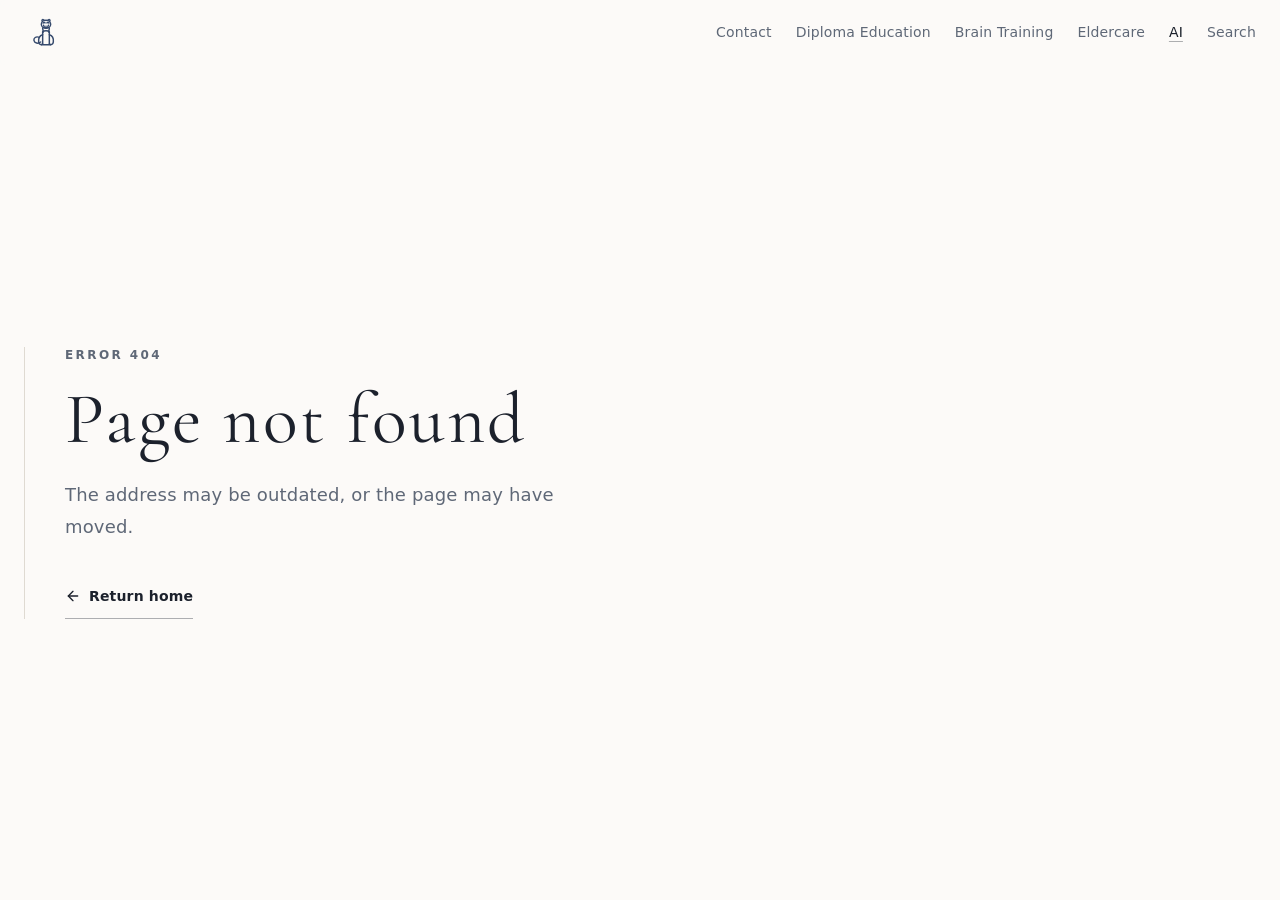
==== commit 5b47420c: "Deploy light default theme" ====
--- a/ai/index.html
+++ b/ai/index.html
@@ -3,6 +3,7 @@
   <head>
     <meta charset="UTF-8" />
     <meta name="viewport" content="width=device-width, initial-scale=1.0" />
+    <meta name="theme-color" content="#fcfaf8" />
     <title>Klara Brodskaia — Data, Neuroscience & Education Projects</title>
     <meta name="description" content="Klara Brodskaia (Клара Бродская / Brodskaya / Brodskiy) — data team lead and neurobiology-driven builder. Projects: ABCElder eldercare and BrainTrainings Academy cognitive worksheets." />
     <meta name="author" content="Klara Brodskaia" />
@@ -52,8 +53,8 @@
       "knowsAbout": ["Data", "Neuroscience", "Eldercare", "Cognitive Training", "Education"]
     }
     </script>
-    <script type="module" crossorigin src="/assets/index-CABkwNI_.js"></script>
-    <link rel="stylesheet" crossorigin href="/assets/index-CNL1Ivho.css">
+    <script type="module" crossorigin src="/assets/index-C5yUCQ4t.js"></script>
+    <link rel="stylesheet" crossorigin href="/assets/index-RmRyAxWH.css">
   </head>
 
   <body class="antialiased">
--- a/assets/index-RmRyAxWH.css
+++ b/assets/index-RmRyAxWH.css
@@ -0,0 +1 @@
+*,:before,:after{--tw-border-spacing-x: 0;--tw-border-spacing-y: 0;--tw-translate-x: 0;--tw-translate-y: 0;--tw-rotate: 0;--tw-skew-x: 0;--tw-skew-y: 0;--tw-scale-x: 1;--tw-scale-y: 1;--tw-pan-x: ;--tw-pan-y: ;--tw-pinch-zoom: ;--tw-scroll-snap-strictness: proximity;--tw-gradient-from-position: ;--tw-gradient-via-position: ;--tw-gradient-to-position: ;--tw-ordinal: ;--tw-slashed-zero: ;--tw-numeric-figure: ;--tw-numeric-spacing: ;--tw-numeric-fraction: ;--tw-ring-inset: ;--tw-ring-offset-width: 0px;--tw-ring-offset-color: #fff;--tw-ring-color: rgb(59 130 246 / .5);--tw-ring-offset-shadow: 0 0 #0000;--tw-ring-shadow: 0 0 #0000;--tw-shadow: 0 0 #0000;--tw-shadow-colored: 0 0 #0000;--tw-blur: ;--tw-brightness: ;--tw-contrast: ;--tw-grayscale: ;--tw-hue-rotate: ;--tw-invert: ;--tw-saturate: ;--tw-sepia: ;--tw-drop-shadow: ;--tw-backdrop-blur: ;--tw-backdrop-brightness: ;--tw-backdrop-contrast: ;--tw-backdrop-grayscale: ;--tw-backdrop-hue-rotate: ;--tw-backdrop-invert: ;--tw-backdrop-opacity: ;--tw-backdrop-saturate: ;--tw-backdrop-sepia: ;--tw-contain-size: ;--tw-contain-layout: ;--tw-contain-paint: ;--tw-contain-style: }::backdrop{--tw-border-spacing-x: 0;--tw-border-spacing-y: 0;--tw-translate-x: 0;--tw-translate-y: 0;--tw-rotate: 0;--tw-skew-x: 0;--tw-skew-y: 0;--tw-scale-x: 1;--tw-scale-y: 1;--tw-pan-x: ;--tw-pan-y: ;--tw-pinch-zoom: ;--tw-scroll-snap-strictness: proximity;--tw-gradient-from-position: ;--tw-gradient-via-position: ;--tw-gradient-to-position: ;--tw-ordinal: ;--tw-slashed-zero: ;--tw-numeric-figure: ;--tw-numeric-spacing: ;--tw-numeric-fraction: ;--tw-ring-inset: ;--tw-ring-offset-width: 0px;--tw-ring-offset-color: #fff;--tw-ring-color: rgb(59 130 246 / .5);--tw-ring-offset-shadow: 0 0 #0000;--tw-ring-shadow: 0 0 #0000;--tw-shadow: 0 0 #0000;--tw-shadow-colored: 0 0 #0000;--tw-blur: ;--tw-brightness: ;--tw-contrast: ;--tw-grayscale: ;--tw-hue-rotate: ;--tw-invert: ;--tw-saturate: ;--tw-sepia: ;--tw-drop-shadow: ;--tw-backdrop-blur: ;--tw-backdrop-brightness: ;--tw-backdrop-contrast: ;--tw-backdrop-grayscale: ;--tw-backdrop-hue-rotate: ;--tw-backdrop-invert: ;--tw-backdrop-opacity: ;--tw-backdrop-saturate: ;--tw-backdrop-sepia: ;--tw-contain-size: ;--tw-contain-layout: ;--tw-contain-paint: ;--tw-contain-style: }*,:before,:after{box-sizing:border-box;border-width:0;border-style:solid;border-color:#e5e7eb}:before,:after{--tw-content: ""}html,:host{line-height:1.5;-webkit-text-size-adjust:100%;-moz-tab-size:4;-o-tab-size:4;tab-size:4;font-family:Cormorant Garamond,ui-serif,Georgia,Cambria,Times New Roman,Times,serif;font-feature-settings:normal;font-variation-settings:normal;-webkit-tap-highlight-color:transparent}body{margin:0;line-height:inherit}hr{height:0;color:inherit;border-top-width:1px}abbr:where([title]){-webkit-text-decoration:underline dotted;text-decoration:underline dotted}h1,h2,h3,h4,h5,h6{font-size:inherit;font-weight:inherit}a{color:inherit;text-decoration:inherit}b,strong{font-weight:bolder}code,kbd,samp,pre{font-family:ui-monospace,SFMono-Regular,Menlo,Monaco,Consolas,Liberation Mono,Courier New,monospace;font-feature-settings:normal;font-variation-settings:normal;font-size:1em}small{font-size:80%}sub,sup{font-size:75%;line-height:0;position:relative;vertical-align:baseline}sub{bottom:-.25em}sup{top:-.5em}table{text-indent:0;border-color:inherit;border-collapse:collapse}button,input,optgroup,select,textarea{font-family:inherit;font-feature-settings:inherit;font-variation-settings:inherit;font-size:100%;font-weight:inherit;line-height:inherit;letter-spacing:inherit;color:inherit;margin:0;padding:0}button,select{text-transform:none}button,input:where([type=button]),input:where([type=reset]),input:where([type=submit]){-webkit-appearance:button;background-color:transparent;background-image:none}:-moz-focusring{outline:auto}:-moz-ui-invalid{box-shadow:none}progress{vertical-align:baseline}::-webkit-inner-spin-button,::-webkit-outer-spin-button{height:auto}[type=search]{-webkit-appearance:textfield;outline-offset:-2px}::-webkit-search-decoration{-webkit-appearance:none}::-webkit-file-upload-button{-webkit-appearance:button;font:inherit}summary{display:list-item}blockquote,dl,dd,h1,h2,h3,h4,h5,h6,hr,figure,p,pre{margin:0}fieldset{margin:0;padding:0}legend{padding:0}ol,ul,menu{list-style:none;margin:0;padding:0}dialog{padding:0}textarea{resize:vertical}input::-moz-placeholder,textarea::-moz-placeholder{opacity:1;color:#9ca3af}input::placeholder,textarea::placeholder{opacity:1;color:#9ca3af}button,[role=button]{cursor:pointer}:disabled{cursor:default}img,svg,video,canvas,audio,iframe,embed,object{display:block;vertical-align:middle}img,video{max-width:100%;height:auto}[hidden]:where(:not([hidden=until-found])){display:none}:root{color-scheme:light;--background: 40 33% 98%;--foreground: 220 22% 14%;--card: 0 0% 100%;--card-foreground: 220 22% 14%;--popover: 0 0% 100%;--popover-foreground: 220 22% 14%;--primary: 218 34% 32%;--primary-foreground: 40 33% 98%;--secondary: 40 24% 94%;--secondary-foreground: 220 22% 14%;--muted: 40 20% 93%;--muted-foreground: 218 11% 42%;--accent: 345 24% 91%;--accent-foreground: 345 30% 29%;--destructive: 0 60% 42%;--destructive-foreground: 0 0% 100%;--border: 36 17% 85%;--input: 36 17% 85%;--ring: 218 34% 32%;--radius: .3rem}*{border-color:hsl(var(--border))}body{background-color:hsl(var(--background));color:hsl(var(--foreground));letter-spacing:.01em}html{background-color:hsl(var(--background));scroll-behavior:smooth}::-moz-selection{background-color:hsl(var(--accent));color:hsl(var(--accent-foreground))}::selection{background-color:hsl(var(--accent));color:hsl(var(--accent-foreground))}h1,h2,h3,h4,h5,h6{font-weight:400;letter-spacing:.04em}.container{width:100%;margin-right:auto;margin-left:auto;padding-right:2rem;padding-left:2rem}@media (min-width: 1400px){.container{max-width:1400px}}.sr-only{position:absolute;width:1px;height:1px;padding:0;margin:-1px;overflow:hidden;clip:rect(0,0,0,0);white-space:nowrap;border-width:0}.pointer-events-none{pointer-events:none}.pointer-events-auto{pointer-events:auto}.visible{visibility:visible}.invisible{visibility:hidden}.fixed{position:fixed}.absolute{position:absolute}.relative{position:relative}.sticky{position:sticky}.inset-0{top:0;right:0;bottom:0;left:0}.inset-x-0{left:0;right:0}.inset-y-0{top:0;bottom:0}.-bottom-12{bottom:-3rem}.-left-12{left:-3rem}.-left-\[10000px\]{left:-10000px}.-right-12{right:-3rem}.-top-12{top:-3rem}.-top-20{top:-5rem}.bottom-0{bottom:0}.bottom-24{bottom:6rem}.bottom-6{bottom:1.5rem}.left-0{left:0}.left-1{left:.25rem}.left-1\/2{left:50%}.left-2{left:.5rem}.left-4{left:1rem}.left-\[50\%\]{left:50%}.right-0{right:0}.right-1{right:.25rem}.right-2{right:.5rem}.right-3{right:.75rem}.right-4{right:1rem}.right-6{right:1.5rem}.top-0{top:0}.top-1\.5{top:.375rem}.top-1\/2{top:50%}.top-2{top:.5rem}.top-28{top:7rem}.top-3\.5{top:.875rem}.top-4{top:1rem}.top-\[1px\]{top:1px}.top-\[50\%\]{top:50%}.top-\[60\%\]{top:60%}.top-full{top:100%}.z-10{z-index:10}.z-20{z-index:20}.z-50{z-index:50}.z-\[100\]{z-index:100}.z-\[1\]{z-index:1}.col-span-1{grid-column:span 1 / span 1}.m-auto{margin:auto}.-mx-1{margin-left:-.25rem;margin-right:-.25rem}.mx-2{margin-left:.5rem;margin-right:.5rem}.mx-3\.5{margin-left:.875rem;margin-right:.875rem}.mx-auto{margin-left:auto;margin-right:auto}.my-0\.5{margin-top:.125rem;margin-bottom:.125rem}.my-1{margin-top:.25rem;margin-bottom:.25rem}.my-auto{margin-top:auto;margin-bottom:auto}.-mb-px{margin-bottom:-1px}.-ml-4{margin-left:-1rem}.-mt-4{margin-top:-1rem}.mb-1{margin-bottom:.25rem}.mb-10{margin-bottom:2.5rem}.mb-12{margin-bottom:3rem}.mb-2{margin-bottom:.5rem}.mb-4{margin-bottom:1rem}.ml-1{margin-left:.25rem}.ml-auto{margin-left:auto}.mr-2{margin-right:.5rem}.mt-1{margin-top:.25rem}.mt-1\.5{margin-top:.375rem}.mt-10{margin-top:2.5rem}.mt-12{margin-top:3rem}.mt-2{margin-top:.5rem}.mt-24{margin-top:6rem}.mt-3{margin-top:.75rem}.mt-4{margin-top:1rem}.mt-5{margin-top:1.25rem}.mt-6{margin-top:1.5rem}.mt-7{margin-top:1.75rem}.mt-8{margin-top:2rem}.mt-9{margin-top:2.25rem}.mt-\[0\.82rem\]{margin-top:.82rem}.mt-auto{margin-top:auto}.block{display:block}.flex{display:flex}.inline-flex{display:inline-flex}.table{display:table}.grid{display:grid}.contents{display:contents}.hidden{display:none}.aspect-square{aspect-ratio:1 / 1}.aspect-video{aspect-ratio:16 / 9}.size-4{width:1rem;height:1rem}.h-1\.5{height:.375rem}.h-10{height:2.5rem}.h-11{height:2.75rem}.h-12{height:3rem}.h-16{height:4rem}.h-2{height:.5rem}.h-2\.5{height:.625rem}.h-3{height:.75rem}.h-3\.5{height:.875rem}.h-4{height:1rem}.h-5{height:1.25rem}.h-6{height:1.5rem}.h-7{height:1.75rem}.h-72{height:18rem}.h-8{height:2rem}.h-9{height:2.25rem}.h-\[1px\]{height:1px}.h-\[300px\]{height:300px}.h-\[var\(--radix-navigation-menu-viewport-height\)\]{height:var(--radix-navigation-menu-viewport-height)}.h-\[var\(--radix-select-trigger-height\)\]{height:var(--radix-select-trigger-height)}.h-auto{height:auto}.h-full{height:100%}.h-px{height:1px}.h-svh{height:100svh}.max-h-96{max-height:24rem}.max-h-\[300px\]{max-height:300px}.max-h-screen{max-height:100vh}.min-h-0{min-height:0px}.min-h-11{min-height:2.75rem}.min-h-12{min-height:3rem}.min-h-16{min-height:4rem}.min-h-20{min-height:5rem}.min-h-5{min-height:1.25rem}.min-h-\[100dvh\]{min-height:100dvh}.min-h-\[60vh\]{min-height:60vh}.min-h-\[65px\]{min-height:65px}.min-h-\[80px\]{min-height:80px}.min-h-screen{min-height:100vh}.min-h-svh{min-height:100svh}.w-0{width:0px}.w-1{width:.25rem}.w-10{width:2.5rem}.w-11{width:2.75rem}.w-2{width:.5rem}.w-2\.5{width:.625rem}.w-3{width:.75rem}.w-3\.5{width:.875rem}.w-3\/4{width:75%}.w-4{width:1rem}.w-5{width:1.25rem}.w-64{width:16rem}.w-7{width:1.75rem}.w-72{width:18rem}.w-8{width:2rem}.w-80{width:20rem}.w-9{width:2.25rem}.w-\[--sidebar-width\]{width:var(--sidebar-width)}.w-\[100px\]{width:100px}.w-\[1px\]{width:1px}.w-\[min\(80vw\,26rem\)\]{width:min(80vw,26rem)}.w-auto{width:auto}.w-full{width:100%}.w-max{width:-moz-max-content;width:max-content}.w-px{width:1px}.min-w-0{min-width:0px}.min-w-11{min-width:2.75rem}.min-w-5{min-width:1.25rem}.min-w-\[12rem\]{min-width:12rem}.min-w-\[42rem\]{min-width:42rem}.min-w-\[8rem\]{min-width:8rem}.min-w-\[var\(--radix-select-trigger-width\)\]{min-width:var(--radix-select-trigger-width)}.max-w-2xl{max-width:42rem}.max-w-3xl{max-width:48rem}.max-w-4xl{max-width:56rem}.max-w-5xl{max-width:64rem}.max-w-6xl{max-width:72rem}.max-w-72{max-width:18rem}.max-w-\[--skeleton-width\]{max-width:var(--skeleton-width)}.max-w-\[85\%\]{max-width:85%}.max-w-full{max-width:100%}.max-w-lg{max-width:32rem}.max-w-max{max-width:-moz-max-content;max-width:max-content}.max-w-md{max-width:28rem}.max-w-none{max-width:none}.max-w-xl{max-width:36rem}.flex-1{flex:1 1 0%}.shrink-0{flex-shrink:0}.grow{flex-grow:1}.grow-0{flex-grow:0}.basis-full{flex-basis:100%}.caption-bottom{caption-side:bottom}.border-collapse{border-collapse:collapse}.-translate-x-1\/2{--tw-translate-x: -50%;transform:translate(var(--tw-translate-x),var(--tw-translate-y)) rotate(var(--tw-rotate)) skew(var(--tw-skew-x)) skewY(var(--tw-skew-y)) scaleX(var(--tw-scale-x)) scaleY(var(--tw-scale-y))}.-translate-x-px{--tw-translate-x: -1px;transform:translate(var(--tw-translate-x),var(--tw-translate-y)) rotate(var(--tw-rotate)) skew(var(--tw-skew-x)) skewY(var(--tw-skew-y)) scaleX(var(--tw-scale-x)) scaleY(var(--tw-scale-y))}.-translate-y-1\/2{--tw-translate-y: -50%;transform:translate(var(--tw-translate-x),var(--tw-translate-y)) rotate(var(--tw-rotate)) skew(var(--tw-skew-x)) skewY(var(--tw-skew-y)) scaleX(var(--tw-scale-x)) scaleY(var(--tw-scale-y))}.translate-x-\[-50\%\]{--tw-translate-x: -50%;transform:translate(var(--tw-translate-x),var(--tw-translate-y)) rotate(var(--tw-rotate)) skew(var(--tw-skew-x)) skewY(var(--tw-skew-y)) scaleX(var(--tw-scale-x)) scaleY(var(--tw-scale-y))}.translate-x-px{--tw-translate-x: 1px;transform:translate(var(--tw-translate-x),var(--tw-translate-y)) rotate(var(--tw-rotate)) skew(var(--tw-skew-x)) skewY(var(--tw-skew-y)) scaleX(var(--tw-scale-x)) scaleY(var(--tw-scale-y))}.translate-y-\[-50\%\]{--tw-translate-y: -50%;transform:translate(var(--tw-translate-x),var(--tw-translate-y)) rotate(var(--tw-rotate)) skew(var(--tw-skew-x)) skewY(var(--tw-skew-y)) scaleX(var(--tw-scale-x)) scaleY(var(--tw-scale-y))}.rotate-45{--tw-rotate: 45deg;transform:translate(var(--tw-translate-x),var(--tw-translate-y)) rotate(var(--tw-rotate)) skew(var(--tw-skew-x)) skewY(var(--tw-skew-y)) scaleX(var(--tw-scale-x)) scaleY(var(--tw-scale-y))}.rotate-90{--tw-rotate: 90deg;transform:translate(var(--tw-translate-x),var(--tw-translate-y)) rotate(var(--tw-rotate)) skew(var(--tw-skew-x)) skewY(var(--tw-skew-y)) scaleX(var(--tw-scale-x)) scaleY(var(--tw-scale-y))}.transform{transform:translate(var(--tw-translate-x),var(--tw-translate-y)) rotate(var(--tw-rotate)) skew(var(--tw-skew-x)) skewY(var(--tw-skew-y)) scaleX(var(--tw-scale-x)) scaleY(var(--tw-scale-y))}@keyframes fade-in-up{0%{opacity:0;transform:translateY(20px)}to{opacity:1;transform:translateY(0)}}.animate-fade-in-up{animation:fade-in-up .5s ease-out forwards}@keyframes pulse{50%{opacity:.5}}.animate-pulse{animation:pulse 2s cubic-bezier(.4,0,.6,1) infinite}@keyframes spin{to{transform:rotate(360deg)}}.animate-spin{animation:spin 1s linear infinite}.cursor-default{cursor:default}.cursor-pointer{cursor:pointer}.touch-none{touch-action:none}.select-none{-webkit-user-select:none;-moz-user-select:none;user-select:none}.scroll-mt-20{scroll-margin-top:5rem}.scroll-mt-24{scroll-margin-top:6rem}.list-disc{list-style-type:disc}.list-none{list-style-type:none}.grid-cols-1{grid-template-columns:repeat(1,minmax(0,1fr))}.grid-cols-2{grid-template-columns:repeat(2,minmax(0,1fr))}.grid-cols-3{grid-template-columns:repeat(3,minmax(0,1fr))}.grid-cols-\[1\.25rem_1fr\]{grid-template-columns:1.25rem 1fr}.grid-cols-\[1\.5rem_1fr\]{grid-template-columns:1.5rem 1fr}.grid-cols-\[1rem_1fr\]{grid-template-columns:1rem 1fr}.flex-row{flex-direction:row}.flex-row-reverse{flex-direction:row-reverse}.flex-col{flex-direction:column}.flex-col-reverse{flex-direction:column-reverse}.flex-wrap{flex-wrap:wrap}.items-start{align-items:flex-start}.items-end{align-items:flex-end}.items-center{align-items:center}.items-stretch{align-items:stretch}.justify-start{justify-content:flex-start}.justify-end{justify-content:flex-end}.justify-center{justify-content:center}.justify-between{justify-content:space-between}.gap-1{gap:.25rem}.gap-1\.5{gap:.375rem}.gap-12{gap:3rem}.gap-2{gap:.5rem}.gap-3{gap:.75rem}.gap-4{gap:1rem}.gap-5{gap:1.25rem}.gap-6{gap:1.5rem}.gap-8{gap:2rem}.gap-x-3{-moz-column-gap:.75rem;column-gap:.75rem}.gap-y-1{row-gap:.25rem}.gap-y-2{row-gap:.5rem}.space-x-1>:not([hidden])~:not([hidden]){--tw-space-x-reverse: 0;margin-right:calc(.25rem * var(--tw-space-x-reverse));margin-left:calc(.25rem * calc(1 - var(--tw-space-x-reverse)))}.space-x-2>:not([hidden])~:not([hidden]){--tw-space-x-reverse: 0;margin-right:calc(.5rem * var(--tw-space-x-reverse));margin-left:calc(.5rem * calc(1 - var(--tw-space-x-reverse)))}.space-x-4>:not([hidden])~:not([hidden]){--tw-space-x-reverse: 0;margin-right:calc(1rem * var(--tw-space-x-reverse));margin-left:calc(1rem * calc(1 - var(--tw-space-x-reverse)))}.space-y-1>:not([hidden])~:not([hidden]){--tw-space-y-reverse: 0;margin-top:calc(.25rem * calc(1 - var(--tw-space-y-reverse)));margin-bottom:calc(.25rem * var(--tw-space-y-reverse))}.space-y-1\.5>:not([hidden])~:not([hidden]){--tw-space-y-reverse: 0;margin-top:calc(.375rem * calc(1 - var(--tw-space-y-reverse)));margin-bottom:calc(.375rem * var(--tw-space-y-reverse))}.space-y-10>:not([hidden])~:not([hidden]){--tw-space-y-reverse: 0;margin-top:calc(2.5rem * calc(1 - var(--tw-space-y-reverse)));margin-bottom:calc(2.5rem * var(--tw-space-y-reverse))}.space-y-2>:not([hidden])~:not([hidden]){--tw-space-y-reverse: 0;margin-top:calc(.5rem * calc(1 - var(--tw-space-y-reverse)));margin-bottom:calc(.5rem * var(--tw-space-y-reverse))}.space-y-3>:not([hidden])~:not([hidden]){--tw-space-y-reverse: 0;margin-top:calc(.75rem * calc(1 - var(--tw-space-y-reverse)));margin-bottom:calc(.75rem * var(--tw-space-y-reverse))}.space-y-4>:not([hidden])~:not([hidden]){--tw-space-y-reverse: 0;margin-top:calc(1rem * calc(1 - var(--tw-space-y-reverse)));margin-bottom:calc(1rem * var(--tw-space-y-reverse))}.space-y-5>:not([hidden])~:not([hidden]){--tw-space-y-reverse: 0;margin-top:calc(1.25rem * calc(1 - var(--tw-space-y-reverse)));margin-bottom:calc(1.25rem * var(--tw-space-y-reverse))}.space-y-8>:not([hidden])~:not([hidden]){--tw-space-y-reverse: 0;margin-top:calc(2rem * calc(1 - var(--tw-space-y-reverse)));margin-bottom:calc(2rem * var(--tw-space-y-reverse))}.divide-y>:not([hidden])~:not([hidden]){--tw-divide-y-reverse: 0;border-top-width:calc(1px * calc(1 - var(--tw-divide-y-reverse)));border-bottom-width:calc(1px * var(--tw-divide-y-reverse))}.divide-border>:not([hidden])~:not([hidden]){border-color:hsl(var(--border))}.overflow-auto{overflow:auto}.overflow-hidden{overflow:hidden}.overflow-x-auto{overflow-x:auto}.overflow-y-auto{overflow-y:auto}.overflow-x-hidden{overflow-x:hidden}.whitespace-nowrap{white-space:nowrap}.break-words{overflow-wrap:break-word}.rounded{border-radius:.25rem}.rounded-2xl{border-radius:1rem}.rounded-\[2px\]{border-radius:2px}.rounded-\[inherit\]{border-radius:inherit}.rounded-full{border-radius:9999px}.rounded-lg{border-radius:var(--radius)}.rounded-md{border-radius:calc(var(--radius) - 2px)}.rounded-none{border-radius:0}.rounded-sm{border-radius:calc(var(--radius) - 4px)}.rounded-xl{border-radius:.75rem}.rounded-t-\[10px\]{border-top-left-radius:10px;border-top-right-radius:10px}.rounded-tl-sm{border-top-left-radius:calc(var(--radius) - 4px)}.border{border-width:1px}.border-2{border-width:2px}.border-\[1\.5px\]{border-width:1.5px}.border-y{border-top-width:1px;border-bottom-width:1px}.border-b{border-bottom-width:1px}.border-l{border-left-width:1px}.border-l-2{border-left-width:2px}.border-r{border-right-width:1px}.border-t{border-top-width:1px}.border-dashed{border-style:dashed}.border-\[--color-border\]{border-color:var(--color-border)}.border-accent{border-color:hsl(var(--accent))}.border-amber-700\/30{border-color:#b453094d}.border-border{border-color:hsl(var(--border))}.border-border\/50{border-color:hsl(var(--border) / .5)}.border-destructive{border-color:hsl(var(--destructive))}.border-destructive\/50{border-color:hsl(var(--destructive) / .5)}.border-foreground{border-color:hsl(var(--foreground))}.border-foreground\/25{border-color:hsl(var(--foreground) / .25)}.border-foreground\/35{border-color:hsl(var(--foreground) / .35)}.border-foreground\/50{border-color:hsl(var(--foreground) / .5)}.border-input{border-color:hsl(var(--input))}.border-primary{border-color:hsl(var(--primary))}.border-primary\/30{border-color:hsl(var(--primary) / .3)}.border-transparent{border-color:transparent}.border-l-transparent{border-left-color:transparent}.border-t-transparent{border-top-color:transparent}.bg-\[--color-bg\]{background-color:var(--color-bg)}.bg-accent{background-color:hsl(var(--accent))}.bg-background{background-color:hsl(var(--background))}.bg-background\/70{background-color:hsl(var(--background) / .7)}.bg-background\/80{background-color:hsl(var(--background) / .8)}.bg-background\/90{background-color:hsl(var(--background) / .9)}.bg-background\/95{background-color:hsl(var(--background) / .95)}.bg-black\/80{background-color:#000c}.bg-border{background-color:hsl(var(--border))}.bg-card{background-color:hsl(var(--card))}.bg-card\/20{background-color:hsl(var(--card) / .2)}.bg-card\/35{background-color:hsl(var(--card) / .35)}.bg-card\/40{background-color:hsl(var(--card) / .4)}.bg-card\/45{background-color:hsl(var(--card) / .45)}.bg-destructive{background-color:hsl(var(--destructive))}.bg-foreground{background-color:hsl(var(--foreground))}.bg-foreground\/35{background-color:hsl(var(--foreground) / .35)}.bg-muted{background-color:hsl(var(--muted))}.bg-muted\/50{background-color:hsl(var(--muted) / .5)}.bg-popover{background-color:hsl(var(--popover))}.bg-primary{background-color:hsl(var(--primary))}.bg-primary\/10{background-color:hsl(var(--primary) / .1)}.bg-secondary{background-color:hsl(var(--secondary))}.bg-secondary\/20{background-color:hsl(var(--secondary) / .2)}.bg-secondary\/50{background-color:hsl(var(--secondary) / .5)}.bg-transparent{background-color:transparent}.bg-white{--tw-bg-opacity: 1;background-color:rgb(255 255 255 / var(--tw-bg-opacity, 1))}.bg-gradient-to-br{background-image:linear-gradient(to bottom right,var(--tw-gradient-stops))}.from-amber-800{--tw-gradient-from: #92400e var(--tw-gradient-from-position);--tw-gradient-to: rgb(146 64 14 / 0) var(--tw-gradient-to-position);--tw-gradient-stops: var(--tw-gradient-from), var(--tw-gradient-to)}.to-rose-900{--tw-gradient-to: #881337 var(--tw-gradient-to-position)}.fill-current{fill:currentColor}.p-0{padding:0}.p-1{padding:.25rem}.p-1\.5{padding:.375rem}.p-2{padding:.5rem}.p-2\.5{padding:.625rem}.p-3{padding:.75rem}.p-4{padding:1rem}.p-5{padding:1.25rem}.p-6{padding:1.5rem}.p-\[12\.5\%\]{padding:12.5%}.p-\[1px\]{padding:1px}.px-0\.5{padding-left:.125rem;padding-right:.125rem}.px-1{padding-left:.25rem;padding-right:.25rem}.px-2{padding-left:.5rem;padding-right:.5rem}.px-2\.5{padding-left:.625rem;padding-right:.625rem}.px-3{padding-left:.75rem;padding-right:.75rem}.px-4{padding-left:1rem;padding-right:1rem}.px-5{padding-left:1.25rem;padding-right:1.25rem}.px-6{padding-left:1.5rem;padding-right:1.5rem}.px-8{padding-left:2rem;padding-right:2rem}.py-0\.5{padding-top:.125rem;padding-bottom:.125rem}.py-1{padding-top:.25rem;padding-bottom:.25rem}.py-1\.5{padding-top:.375rem;padding-bottom:.375rem}.py-10{padding-top:2.5rem;padding-bottom:2.5rem}.py-12{padding-top:3rem;padding-bottom:3rem}.py-14{padding-top:3.5rem;padding-bottom:3.5rem}.py-16{padding-top:4rem;padding-bottom:4rem}.py-2{padding-top:.5rem;padding-bottom:.5rem}.py-2\.5{padding-top:.625rem;padding-bottom:.625rem}.py-20{padding-top:5rem;padding-bottom:5rem}.py-3{padding-top:.75rem;padding-bottom:.75rem}.py-4{padding-top:1rem;padding-bottom:1rem}.py-5{padding-top:1.25rem;padding-bottom:1.25rem}.py-6{padding-top:1.5rem;padding-bottom:1.5rem}.py-8{padding-top:2rem;padding-bottom:2rem}.py-9{padding-top:2.25rem;padding-bottom:2.25rem}.pb-10{padding-bottom:2.5rem}.pb-14{padding-bottom:3.5rem}.pb-16{padding-bottom:4rem}.pb-2{padding-bottom:.5rem}.pb-20{padding-bottom:5rem}.pb-3{padding-bottom:.75rem}.pb-4{padding-bottom:1rem}.pb-7{padding-bottom:1.75rem}.pb-8{padding-bottom:2rem}.pl-2\.5{padding-left:.625rem}.pl-4{padding-left:1rem}.pl-5{padding-left:1.25rem}.pl-6{padding-left:1.5rem}.pl-8{padding-left:2rem}.pr-2{padding-right:.5rem}.pr-2\.5{padding-right:.625rem}.pr-8{padding-right:2rem}.pt-0{padding-top:0}.pt-1{padding-top:.25rem}.pt-10{padding-top:2.5rem}.pt-14{padding-top:3.5rem}.pt-2{padding-top:.5rem}.pt-3{padding-top:.75rem}.pt-4{padding-top:1rem}.pt-8{padding-top:2rem}.text-left{text-align:left}.text-center{text-align:center}.text-right{text-align:right}.align-top{vertical-align:top}.align-middle{vertical-align:middle}.font-body{font-family:ui-sans-serif,system-ui,sans-serif,"Apple Color Emoji","Segoe UI Emoji",Segoe UI Symbol,"Noto Color Emoji"}.font-mono{font-family:ui-monospace,SFMono-Regular,Menlo,Monaco,Consolas,Liberation Mono,Courier New,monospace}.font-sans{font-family:Cormorant Garamond,ui-serif,Georgia,Cambria,Times New Roman,Times,serif}.text-2xl{font-size:1.5rem;line-height:2rem}.text-3xl{font-size:1.875rem;line-height:2.25rem}.text-4xl{font-size:2.25rem;line-height:2.5rem}.text-5xl{font-size:3rem;line-height:1}.text-\[0\.8rem\]{font-size:.8rem}.text-\[10px\]{font-size:10px}.text-\[11px\]{font-size:11px}.text-\[9px\]{font-size:9px}.text-\[9rem\]{font-size:9rem}.text-\[clamp\(2rem\,6vw\,4\.5rem\)\]{font-size:clamp(2rem,6vw,4.5rem)}.text-base{font-size:1rem;line-height:1.5rem}.text-lg{font-size:1.125rem;line-height:1.75rem}.text-sm{font-size:.875rem;line-height:1.25rem}.text-xl{font-size:1.25rem;line-height:1.75rem}.text-xs{font-size:.75rem;line-height:1rem}.font-bold{font-weight:700}.font-medium{font-weight:500}.font-normal{font-weight:400}.font-semibold{font-weight:600}.uppercase{text-transform:uppercase}.tabular-nums{--tw-numeric-spacing: tabular-nums;font-variant-numeric:var(--tw-ordinal) var(--tw-slashed-zero) var(--tw-numeric-figure) var(--tw-numeric-spacing) var(--tw-numeric-fraction)}.leading-5{line-height:1.25rem}.leading-6{line-height:1.5rem}.leading-7{line-height:1.75rem}.leading-8{line-height:2rem}.leading-\[0\.98\]{line-height:.98}.leading-\[1\.05\]{line-height:1.05}.leading-\[1\.06\]{line-height:1.06}.leading-none{line-height:1}.leading-relaxed{line-height:1.625}.leading-snug{line-height:1.375}.leading-tight{line-height:1.25}.tracking-\[-0\.04em\]{letter-spacing:-.04em}.tracking-\[-0\.08em\]{letter-spacing:-.08em}.tracking-\[0\.14em\]{letter-spacing:.14em}.tracking-\[0\.16em\]{letter-spacing:.16em}.tracking-\[0\.18em\]{letter-spacing:.18em}.tracking-\[0\.1em\]{letter-spacing:.1em}.tracking-\[0\.22em\]{letter-spacing:.22em}.tracking-\[0\.2em\]{letter-spacing:.2em}.tracking-tight{letter-spacing:-.025em}.tracking-tighter{letter-spacing:-.05em}.tracking-widest{letter-spacing:.1em}.text-accent-foreground{color:hsl(var(--accent-foreground))}.text-amber-100{--tw-text-opacity: 1;color:rgb(254 243 199 / var(--tw-text-opacity, 1))}.text-background{color:hsl(var(--background))}.text-card-foreground{color:hsl(var(--card-foreground))}.text-current{color:currentColor}.text-destructive{color:hsl(var(--destructive))}.text-destructive-foreground{color:hsl(var(--destructive-foreground))}.text-foreground{color:hsl(var(--foreground))}.text-foreground\/50{color:hsl(var(--foreground) / .5)}.text-foreground\/70{color:hsl(var(--foreground) / .7)}.text-foreground\/75{color:hsl(var(--foreground) / .75)}.text-foreground\/80{color:hsl(var(--foreground) / .8)}.text-foreground\/\[0\.035\]{color:hsl(var(--foreground) / .035)}.text-muted-foreground{color:hsl(var(--muted-foreground))}.text-muted-foreground\/70{color:hsl(var(--muted-foreground) / .7)}.text-popover-foreground{color:hsl(var(--popover-foreground))}.text-primary{color:hsl(var(--primary))}.text-primary-foreground{color:hsl(var(--primary-foreground))}.text-rose-400{--tw-text-opacity: 1;color:rgb(251 113 133 / var(--tw-text-opacity, 1))}.text-secondary-foreground{color:hsl(var(--secondary-foreground))}.text-white{--tw-text-opacity: 1;color:rgb(255 255 255 / var(--tw-text-opacity, 1))}.underline{text-decoration-line:underline}.decoration-border{text-decoration-color:hsl(var(--border))}.decoration-foreground\/35{text-decoration-color:hsl(var(--foreground) / .35)}.underline-offset-4{text-underline-offset:4px}.underline-offset-8{text-underline-offset:8px}.opacity-0{opacity:0}.opacity-50{opacity:.5}.opacity-60{opacity:.6}.opacity-70{opacity:.7}.opacity-90{opacity:.9}.shadow-2xl{--tw-shadow: 0 25px 50px -12px rgb(0 0 0 / .25);--tw-shadow-colored: 0 25px 50px -12px var(--tw-shadow-color);box-shadow:var(--tw-ring-offset-shadow, 0 0 #0000),var(--tw-ring-shadow, 0 0 #0000),var(--tw-shadow)}.shadow-\[0_0_0_1px_hsl\(var\(--sidebar-border\)\)\]{--tw-shadow: 0 0 0 1px hsl(var(--sidebar-border));--tw-shadow-colored: 0 0 0 1px var(--tw-shadow-color);box-shadow:var(--tw-ring-offset-shadow, 0 0 #0000),var(--tw-ring-shadow, 0 0 #0000),var(--tw-shadow)}.shadow-lg{--tw-shadow: 0 10px 15px -3px rgb(0 0 0 / .1), 0 4px 6px -4px rgb(0 0 0 / .1);--tw-shadow-colored: 0 10px 15px -3px var(--tw-shadow-color), 0 4px 6px -4px var(--tw-shadow-color);box-shadow:var(--tw-ring-offset-shadow, 0 0 #0000),var(--tw-ring-shadow, 0 0 #0000),var(--tw-shadow)}.shadow-md{--tw-shadow: 0 4px 6px -1px rgb(0 0 0 / .1), 0 2px 4px -2px rgb(0 0 0 / .1);--tw-shadow-colored: 0 4px 6px -1px var(--tw-shadow-color), 0 2px 4px -2px var(--tw-shadow-color);box-shadow:var(--tw-ring-offset-shadow, 0 0 #0000),var(--tw-ring-shadow, 0 0 #0000),var(--tw-shadow)}.shadow-none{--tw-shadow: 0 0 #0000;--tw-shadow-colored: 0 0 #0000;box-shadow:var(--tw-ring-offset-shadow, 0 0 #0000),var(--tw-ring-shadow, 0 0 #0000),var(--tw-shadow)}.shadow-sm{--tw-shadow: 0 1px 2px 0 rgb(0 0 0 / .05);--tw-shadow-colored: 0 1px 2px 0 var(--tw-shadow-color);box-shadow:var(--tw-ring-offset-shadow, 0 0 #0000),var(--tw-ring-shadow, 0 0 #0000),var(--tw-shadow)}.shadow-xl{--tw-shadow: 0 20px 25px -5px rgb(0 0 0 / .1), 0 8px 10px -6px rgb(0 0 0 / .1);--tw-shadow-colored: 0 20px 25px -5px var(--tw-shadow-color), 0 8px 10px -6px var(--tw-shadow-color);box-shadow:var(--tw-ring-offset-shadow, 0 0 #0000),var(--tw-ring-shadow, 0 0 #0000),var(--tw-shadow)}.outline-none{outline:2px solid transparent;outline-offset:2px}.outline{outline-style:solid}.ring-0{--tw-ring-offset-shadow: var(--tw-ring-inset) 0 0 0 var(--tw-ring-offset-width) var(--tw-ring-offset-color);--tw-ring-shadow: var(--tw-ring-inset) 0 0 0 calc(0px + var(--tw-ring-offset-width)) var(--tw-ring-color);box-shadow:var(--tw-ring-offset-shadow),var(--tw-ring-shadow),var(--tw-shadow, 0 0 #0000)}.ring-2{--tw-ring-offset-shadow: var(--tw-ring-inset) 0 0 0 var(--tw-ring-offset-width) var(--tw-ring-offset-color);--tw-ring-shadow: var(--tw-ring-inset) 0 0 0 calc(2px + var(--tw-ring-offset-width)) var(--tw-ring-color);box-shadow:var(--tw-ring-offset-shadow),var(--tw-ring-shadow),var(--tw-shadow, 0 0 #0000)}.ring-ring{--tw-ring-color: hsl(var(--ring))}.ring-offset-background{--tw-ring-offset-color: hsl(var(--background))}.filter{filter:var(--tw-blur) var(--tw-brightness) var(--tw-contrast) var(--tw-grayscale) var(--tw-hue-rotate) var(--tw-invert) var(--tw-saturate) var(--tw-sepia) var(--tw-drop-shadow)}.backdrop-blur-lg{--tw-backdrop-blur: blur(16px);-webkit-backdrop-filter:var(--tw-backdrop-blur) var(--tw-backdrop-brightness) var(--tw-backdrop-contrast) var(--tw-backdrop-grayscale) var(--tw-backdrop-hue-rotate) var(--tw-backdrop-invert) var(--tw-backdrop-opacity) var(--tw-backdrop-saturate) var(--tw-backdrop-sepia);backdrop-filter:var(--tw-backdrop-blur) var(--tw-backdrop-brightness) var(--tw-backdrop-contrast) var(--tw-backdrop-grayscale) var(--tw-backdrop-hue-rotate) var(--tw-backdrop-invert) var(--tw-backdrop-opacity) var(--tw-backdrop-saturate) var(--tw-backdrop-sepia)}.backdrop-blur-sm{--tw-backdrop-blur: blur(4px);-webkit-backdrop-filter:var(--tw-backdrop-blur) var(--tw-backdrop-brightness) var(--tw-backdrop-contrast) var(--tw-backdrop-grayscale) var(--tw-backdrop-hue-rotate) var(--tw-backdrop-invert) var(--tw-backdrop-opacity) var(--tw-backdrop-saturate) var(--tw-backdrop-sepia);backdrop-filter:var(--tw-backdrop-blur) var(--tw-backdrop-brightness) var(--tw-backdrop-contrast) var(--tw-backdrop-grayscale) var(--tw-backdrop-hue-rotate) var(--tw-backdrop-invert) var(--tw-backdrop-opacity) var(--tw-backdrop-saturate) var(--tw-backdrop-sepia)}.transition{transition-property:color,background-color,border-color,text-decoration-color,fill,stroke,opacity,box-shadow,transform,filter,-webkit-backdrop-filter;transition-property:color,background-color,border-color,text-decoration-color,fill,stroke,opacity,box-shadow,transform,filter,backdrop-filter;transition-property:color,background-color,border-color,text-decoration-color,fill,stroke,opacity,box-shadow,transform,filter,backdrop-filter,-webkit-backdrop-filter;transition-timing-function:cubic-bezier(.4,0,.2,1);transition-duration:.15s}.transition-\[left\,right\,width\]{transition-property:left,right,width;transition-timing-function:cubic-bezier(.4,0,.2,1);transition-duration:.15s}.transition-\[margin\,opa\]{transition-property:margin,opa;transition-timing-function:cubic-bezier(.4,0,.2,1);transition-duration:.15s}.transition-\[width\,height\,padding\]{transition-property:width,height,padding;transition-timing-function:cubic-bezier(.4,0,.2,1);transition-duration:.15s}.transition-\[width\]{transition-property:width;transition-timing-function:cubic-bezier(.4,0,.2,1);transition-duration:.15s}.transition-all{transition-property:all;transition-timing-function:cubic-bezier(.4,0,.2,1);transition-duration:.15s}.transition-colors{transition-property:color,background-color,border-color,text-decoration-color,fill,stroke;transition-timing-function:cubic-bezier(.4,0,.2,1);transition-duration:.15s}.transition-opacity{transition-property:opacity;transition-timing-function:cubic-bezier(.4,0,.2,1);transition-duration:.15s}.transition-transform{transition-property:transform;transition-timing-function:cubic-bezier(.4,0,.2,1);transition-duration:.15s}.duration-1000{transition-duration:1s}.duration-200{transition-duration:.2s}.duration-300{transition-duration:.3s}.ease-in-out{transition-timing-function:cubic-bezier(.4,0,.2,1)}.ease-linear{transition-timing-function:linear}@keyframes enter{0%{opacity:var(--tw-enter-opacity, 1);transform:translate3d(var(--tw-enter-translate-x, 0),var(--tw-enter-translate-y, 0),0) scale3d(var(--tw-enter-scale, 1),var(--tw-enter-scale, 1),var(--tw-enter-scale, 1)) rotate(var(--tw-enter-rotate, 0))}}@keyframes exit{to{opacity:var(--tw-exit-opacity, 1);transform:translate3d(var(--tw-exit-translate-x, 0),var(--tw-exit-translate-y, 0),0) scale3d(var(--tw-exit-scale, 1),var(--tw-exit-scale, 1),var(--tw-exit-scale, 1)) rotate(var(--tw-exit-rotate, 0))}}.animate-in{animation-name:enter;animation-duration:.15s;--tw-enter-opacity: initial;--tw-enter-scale: initial;--tw-enter-rotate: initial;--tw-enter-translate-x: initial;--tw-enter-translate-y: initial}.fade-in-0{--tw-enter-opacity: 0}.fade-in-80{--tw-enter-opacity: .8}.zoom-in-95{--tw-enter-scale: .95}.duration-1000{animation-duration:1s}.duration-200{animation-duration:.2s}.duration-300{animation-duration:.3s}.ease-in-out{animation-timing-function:cubic-bezier(.4,0,.2,1)}.ease-linear{animation-timing-function:linear}.running{animation-play-state:running}@media (prefers-reduced-motion: reduce){html{scroll-behavior:auto}*,*:before,*:after{animation-duration:.01ms!important;animation-iteration-count:1!important;scroll-behavior:auto!important;transition-duration:.01ms!important}}.file\:border-0::file-selector-button{border-width:0px}.file\:bg-transparent::file-selector-button{background-color:transparent}.file\:text-sm::file-selector-button{font-size:.875rem;line-height:1.25rem}.file\:font-medium::file-selector-button{font-weight:500}.file\:text-foreground::file-selector-button{color:hsl(var(--foreground))}.placeholder\:text-muted-foreground::-moz-placeholder{color:hsl(var(--muted-foreground))}.placeholder\:text-muted-foreground::placeholder{color:hsl(var(--muted-foreground))}.after\:pointer-events-none:after{content:var(--tw-content);pointer-events:none}.after\:absolute:after{content:var(--tw-content);position:absolute}.after\:-inset-2:after{content:var(--tw-content);top:-.5rem;right:-.5rem;bottom:-.5rem;left:-.5rem}.after\:inset-y-0:after{content:var(--tw-content);top:0;bottom:0}.after\:bottom-0:after{content:var(--tw-content);bottom:0}.after\:left-1\/2:after{content:var(--tw-content);left:50%}.after\:h-px:after{content:var(--tw-content);height:1px}.after\:w-1:after{content:var(--tw-content);width:.25rem}.after\:w-10:after{content:var(--tw-content);width:2.5rem}.after\:w-\[2px\]:after{content:var(--tw-content);width:2px}.after\:-translate-x-1\/2:after{content:var(--tw-content);--tw-translate-x: -50%;transform:translate(var(--tw-translate-x),var(--tw-translate-y)) rotate(var(--tw-rotate)) skew(var(--tw-skew-x)) skewY(var(--tw-skew-y)) scaleX(var(--tw-scale-x)) scaleY(var(--tw-scale-y))}.after\:bg-foreground:after{content:var(--tw-content);background-color:hsl(var(--foreground))}.first\:rounded-l-md:first-child{border-top-left-radius:calc(var(--radius) - 2px);border-bottom-left-radius:calc(var(--radius) - 2px)}.first\:border-l:first-child{border-left-width:1px}.last\:rounded-r-md:last-child{border-top-right-radius:calc(var(--radius) - 2px);border-bottom-right-radius:calc(var(--radius) - 2px)}.last\:border-0:last-child{border-width:0px}.focus-within\:relative:focus-within{position:relative}.focus-within\:z-20:focus-within{z-index:20}.hover\:border-foreground:hover{border-color:hsl(var(--foreground))}.hover\:border-foreground\/25:hover{border-color:hsl(var(--foreground) / .25)}.hover\:border-foreground\/40:hover{border-color:hsl(var(--foreground) / .4)}.hover\:border-primary\/60:hover{border-color:hsl(var(--primary) / .6)}.hover\:bg-accent:hover{background-color:hsl(var(--accent))}.hover\:bg-background\/40:hover{background-color:hsl(var(--background) / .4)}.hover\:bg-card:hover{background-color:hsl(var(--card))}.hover\:bg-destructive\/80:hover{background-color:hsl(var(--destructive) / .8)}.hover\:bg-destructive\/90:hover{background-color:hsl(var(--destructive) / .9)}.hover\:bg-foreground\/85:hover{background-color:hsl(var(--foreground) / .85)}.hover\:bg-foreground\/90:hover{background-color:hsl(var(--foreground) / .9)}.hover\:bg-muted:hover{background-color:hsl(var(--muted))}.hover\:bg-muted\/50:hover{background-color:hsl(var(--muted) / .5)}.hover\:bg-primary:hover{background-color:hsl(var(--primary))}.hover\:bg-primary\/20:hover{background-color:hsl(var(--primary) / .2)}.hover\:bg-primary\/80:hover{background-color:hsl(var(--primary) / .8)}.hover\:bg-primary\/90:hover{background-color:hsl(var(--primary) / .9)}.hover\:bg-secondary:hover{background-color:hsl(var(--secondary))}.hover\:bg-secondary\/50:hover{background-color:hsl(var(--secondary) / .5)}.hover\:bg-secondary\/80:hover{background-color:hsl(var(--secondary) / .8)}.hover\:bg-transparent:hover{background-color:transparent}.hover\:from-amber-700:hover{--tw-gradient-from: #b45309 var(--tw-gradient-from-position);--tw-gradient-to: rgb(180 83 9 / 0) var(--tw-gradient-to-position);--tw-gradient-stops: var(--tw-gradient-from), var(--tw-gradient-to)}.hover\:to-rose-800:hover{--tw-gradient-to: #9f1239 var(--tw-gradient-to-position)}.hover\:text-accent-foreground:hover{color:hsl(var(--accent-foreground))}.hover\:text-foreground:hover{color:hsl(var(--foreground))}.hover\:text-muted-foreground:hover{color:hsl(var(--muted-foreground))}.hover\:text-primary-foreground:hover{color:hsl(var(--primary-foreground))}.hover\:underline:hover{text-decoration-line:underline}.hover\:decoration-accent:hover{text-decoration-color:hsl(var(--accent))}.hover\:opacity-100:hover{opacity:1}.hover\:shadow-\[0_0_0_1px_hsl\(var\(--sidebar-accent\)\)\]:hover{--tw-shadow: 0 0 0 1px hsl(var(--sidebar-accent));--tw-shadow-colored: 0 0 0 1px var(--tw-shadow-color);box-shadow:var(--tw-ring-offset-shadow, 0 0 #0000),var(--tw-ring-shadow, 0 0 #0000),var(--tw-shadow)}.focus\:not-sr-only:focus{position:static;width:auto;height:auto;padding:0;margin:0;overflow:visible;clip:auto;white-space:normal}.focus\:bg-accent:focus{background-color:hsl(var(--accent))}.focus\:bg-primary:focus{background-color:hsl(var(--primary))}.focus\:text-accent-foreground:focus{color:hsl(var(--accent-foreground))}.focus\:text-primary-foreground:focus{color:hsl(var(--primary-foreground))}.focus\:opacity-100:focus{opacity:1}.focus\:outline-none:focus{outline:2px solid transparent;outline-offset:2px}.focus\:ring-2:focus{--tw-ring-offset-shadow: var(--tw-ring-inset) 0 0 0 var(--tw-ring-offset-width) var(--tw-ring-offset-color);--tw-ring-shadow: var(--tw-ring-inset) 0 0 0 calc(2px + var(--tw-ring-offset-width)) var(--tw-ring-color);box-shadow:var(--tw-ring-offset-shadow),var(--tw-ring-shadow),var(--tw-shadow, 0 0 #0000)}.focus\:ring-ring:focus{--tw-ring-color: hsl(var(--ring))}.focus\:ring-offset-2:focus{--tw-ring-offset-width: 2px}.focus-visible\:outline-none:focus-visible{outline:2px solid transparent;outline-offset:2px}.focus-visible\:ring-1:focus-visible{--tw-ring-offset-shadow: var(--tw-ring-inset) 0 0 0 var(--tw-ring-offset-width) var(--tw-ring-offset-color);--tw-ring-shadow: var(--tw-ring-inset) 0 0 0 calc(1px + var(--tw-ring-offset-width)) var(--tw-ring-color);box-shadow:var(--tw-ring-offset-shadow),var(--tw-ring-shadow),var(--tw-shadow, 0 0 #0000)}.focus-visible\:ring-2:focus-visible{--tw-ring-offset-shadow: var(--tw-ring-inset) 0 0 0 var(--tw-ring-offset-width) var(--tw-ring-offset-color);--tw-ring-shadow: var(--tw-ring-inset) 0 0 0 calc(2px + var(--tw-ring-offset-width)) var(--tw-ring-color);box-shadow:var(--tw-ring-offset-shadow),var(--tw-ring-shadow),var(--tw-shadow, 0 0 #0000)}.focus-visible\:ring-ring:focus-visible{--tw-ring-color: hsl(var(--ring))}.focus-visible\:ring-offset-1:focus-visible{--tw-ring-offset-width: 1px}.focus-visible\:ring-offset-2:focus-visible{--tw-ring-offset-width: 2px}.focus-visible\:ring-offset-4:focus-visible{--tw-ring-offset-width: 4px}.focus-visible\:ring-offset-background:focus-visible{--tw-ring-offset-color: hsl(var(--background))}.disabled\:pointer-events-none:disabled{pointer-events:none}.disabled\:cursor-not-allowed:disabled{cursor:not-allowed}.disabled\:opacity-50:disabled{opacity:.5}.group\/menu-item:focus-within .group-focus-within\/menu-item\:opacity-100{opacity:1}.group:hover .group-hover\:-translate-y-0\.5{--tw-translate-y: -.125rem;transform:translate(var(--tw-translate-x),var(--tw-translate-y)) rotate(var(--tw-rotate)) skew(var(--tw-skew-x)) skewY(var(--tw-skew-y)) scaleX(var(--tw-scale-x)) scaleY(var(--tw-scale-y))}.group:hover .group-hover\:-translate-y-1{--tw-translate-y: -.25rem;transform:translate(var(--tw-translate-x),var(--tw-translate-y)) rotate(var(--tw-rotate)) skew(var(--tw-skew-x)) skewY(var(--tw-skew-y)) scaleX(var(--tw-scale-x)) scaleY(var(--tw-scale-y))}.group:hover .group-hover\:translate-x-0\.5{--tw-translate-x: .125rem;transform:translate(var(--tw-translate-x),var(--tw-translate-y)) rotate(var(--tw-rotate)) skew(var(--tw-skew-x)) skewY(var(--tw-skew-y)) scaleX(var(--tw-scale-x)) scaleY(var(--tw-scale-y))}.group:hover .group-hover\:translate-x-1{--tw-translate-x: .25rem;transform:translate(var(--tw-translate-x),var(--tw-translate-y)) rotate(var(--tw-rotate)) skew(var(--tw-skew-x)) skewY(var(--tw-skew-y)) scaleX(var(--tw-scale-x)) scaleY(var(--tw-scale-y))}.group:hover .group-hover\:text-foreground{color:hsl(var(--foreground))}.group:hover .group-hover\:text-foreground\/75{color:hsl(var(--foreground) / .75)}.group:hover .group-hover\:text-foreground\/80{color:hsl(var(--foreground) / .8)}.group\/menu-item:hover .group-hover\/menu-item\:opacity-100,.group:hover .group-hover\:opacity-100{opacity:1}.group.destructive .group-\[\.destructive\]\:border-muted\/40{border-color:hsl(var(--muted) / .4)}.group.toaster .group-\[\.toaster\]\:border-border{border-color:hsl(var(--border))}.group.toast .group-\[\.toast\]\:bg-muted{background-color:hsl(var(--muted))}.group.toast .group-\[\.toast\]\:bg-primary{background-color:hsl(var(--primary))}.group.toaster .group-\[\.toaster\]\:bg-background{background-color:hsl(var(--background))}.group.destructive .group-\[\.destructive\]\:text-red-300{--tw-text-opacity: 1;color:rgb(252 165 165 / var(--tw-text-opacity, 1))}.group.toast .group-\[\.toast\]\:text-muted-foreground{color:hsl(var(--muted-foreground))}.group.toast .group-\[\.toast\]\:text-primary-foreground{color:hsl(var(--primary-foreground))}.group.toaster .group-\[\.toaster\]\:text-foreground{color:hsl(var(--foreground))}.group.toaster .group-\[\.toaster\]\:shadow-lg{--tw-shadow: 0 10px 15px -3px rgb(0 0 0 / .1), 0 4px 6px -4px rgb(0 0 0 / .1);--tw-shadow-colored: 0 10px 15px -3px var(--tw-shadow-color), 0 4px 6px -4px var(--tw-shadow-color);box-shadow:var(--tw-ring-offset-shadow, 0 0 #0000),var(--tw-ring-shadow, 0 0 #0000),var(--tw-shadow)}.group.destructive .group-\[\.destructive\]\:hover\:border-destructive\/30:hover{border-color:hsl(var(--destructive) / .3)}.group.destructive .group-\[\.destructive\]\:hover\:bg-destructive:hover{background-color:hsl(var(--destructive))}.group.destructive .group-\[\.destructive\]\:hover\:text-destructive-foreground:hover{color:hsl(var(--destructive-foreground))}.group.destructive .group-\[\.destructive\]\:hover\:text-red-50:hover{--tw-text-opacity: 1;color:rgb(254 242 242 / var(--tw-text-opacity, 1))}.group.destructive .group-\[\.destructive\]\:focus\:ring-destructive:focus{--tw-ring-color: hsl(var(--destructive))}.group.destructive .group-\[\.destructive\]\:focus\:ring-red-400:focus{--tw-ring-opacity: 1;--tw-ring-color: rgb(248 113 113 / var(--tw-ring-opacity, 1))}.group.destructive .group-\[\.destructive\]\:focus\:ring-offset-red-600:focus{--tw-ring-offset-color: #dc2626}.peer:disabled~.peer-disabled\:cursor-not-allowed{cursor:not-allowed}.peer:disabled~.peer-disabled\:opacity-70{opacity:.7}.has-\[\:disabled\]\:opacity-50:has(:disabled){opacity:.5}.group\/menu-item:has([data-sidebar=menu-action]) .group-has-\[\[data-sidebar\=menu-action\]\]\/menu-item\:pr-8{padding-right:2rem}.aria-disabled\:pointer-events-none[aria-disabled=true]{pointer-events:none}.aria-disabled\:opacity-50[aria-disabled=true]{opacity:.5}.aria-selected\:bg-accent[aria-selected=true]{background-color:hsl(var(--accent))}.aria-selected\:bg-accent\/50[aria-selected=true]{background-color:hsl(var(--accent) / .5)}.aria-selected\:text-accent-foreground[aria-selected=true]{color:hsl(var(--accent-foreground))}.aria-selected\:text-muted-foreground[aria-selected=true]{color:hsl(var(--muted-foreground))}.aria-selected\:opacity-100[aria-selected=true]{opacity:1}.aria-selected\:opacity-30[aria-selected=true]{opacity:.3}.data-\[disabled\=true\]\:pointer-events-none[data-disabled=true],.data-\[disabled\]\:pointer-events-none[data-disabled]{pointer-events:none}.data-\[panel-group-direction\=vertical\]\:h-px[data-panel-group-direction=vertical]{height:1px}.data-\[panel-group-direction\=vertical\]\:w-full[data-panel-group-direction=vertical]{width:100%}.data-\[side\=bottom\]\:translate-y-1[data-side=bottom]{--tw-translate-y: .25rem;transform:translate(var(--tw-translate-x),var(--tw-translate-y)) rotate(var(--tw-rotate)) skew(var(--tw-skew-x)) skewY(var(--tw-skew-y)) scaleX(var(--tw-scale-x)) scaleY(var(--tw-scale-y))}.data-\[side\=left\]\:-translate-x-1[data-side=left]{--tw-translate-x: -.25rem;transform:translate(var(--tw-translate-x),var(--tw-translate-y)) rotate(var(--tw-rotate)) skew(var(--tw-skew-x)) skewY(var(--tw-skew-y)) scaleX(var(--tw-scale-x)) scaleY(var(--tw-scale-y))}.data-\[side\=right\]\:translate-x-1[data-side=right]{--tw-translate-x: .25rem;transform:translate(var(--tw-translate-x),var(--tw-translate-y)) rotate(var(--tw-rotate)) skew(var(--tw-skew-x)) skewY(var(--tw-skew-y)) scaleX(var(--tw-scale-x)) scaleY(var(--tw-scale-y))}.data-\[side\=top\]\:-translate-y-1[data-side=top]{--tw-translate-y: -.25rem;transform:translate(var(--tw-translate-x),var(--tw-translate-y)) rotate(var(--tw-rotate)) skew(var(--tw-skew-x)) skewY(var(--tw-skew-y)) scaleX(var(--tw-scale-x)) scaleY(var(--tw-scale-y))}.data-\[state\=checked\]\:translate-x-5[data-state=checked]{--tw-translate-x: 1.25rem;transform:translate(var(--tw-translate-x),var(--tw-translate-y)) rotate(var(--tw-rotate)) skew(var(--tw-skew-x)) skewY(var(--tw-skew-y)) scaleX(var(--tw-scale-x)) scaleY(var(--tw-scale-y))}.data-\[state\=unchecked\]\:translate-x-0[data-state=unchecked],.data-\[swipe\=cancel\]\:translate-x-0[data-swipe=cancel]{--tw-translate-x: 0px;transform:translate(var(--tw-translate-x),var(--tw-translate-y)) rotate(var(--tw-rotate)) skew(var(--tw-skew-x)) skewY(var(--tw-skew-y)) scaleX(var(--tw-scale-x)) scaleY(var(--tw-scale-y))}.data-\[swipe\=end\]\:translate-x-\[var\(--radix-toast-swipe-end-x\)\][data-swipe=end]{--tw-translate-x: var(--radix-toast-swipe-end-x);transform:translate(var(--tw-translate-x),var(--tw-translate-y)) rotate(var(--tw-rotate)) skew(var(--tw-skew-x)) skewY(var(--tw-skew-y)) scaleX(var(--tw-scale-x)) scaleY(var(--tw-scale-y))}.data-\[swipe\=move\]\:translate-x-\[var\(--radix-toast-swipe-move-x\)\][data-swipe=move]{--tw-translate-x: var(--radix-toast-swipe-move-x);transform:translate(var(--tw-translate-x),var(--tw-translate-y)) rotate(var(--tw-rotate)) skew(var(--tw-skew-x)) skewY(var(--tw-skew-y)) scaleX(var(--tw-scale-x)) scaleY(var(--tw-scale-y))}@keyframes accordion-up{0%{height:var(--radix-accordion-content-height)}to{height:0}}.data-\[state\=closed\]\:animate-accordion-up[data-state=closed]{animation:accordion-up .2s ease-out}@keyframes accordion-down{0%{height:0}to{height:var(--radix-accordion-content-height)}}.data-\[state\=open\]\:animate-accordion-down[data-state=open]{animation:accordion-down .2s ease-out}.data-\[panel-group-direction\=vertical\]\:flex-col[data-panel-group-direction=vertical]{flex-direction:column}.data-\[active\]\:bg-accent\/50[data-active]{background-color:hsl(var(--accent) / .5)}.data-\[selected\=\'true\'\]\:bg-accent[data-selected=true]{background-color:hsl(var(--accent))}.data-\[state\=active\]\:bg-background[data-state=active]{background-color:hsl(var(--background))}.data-\[state\=checked\]\:bg-primary[data-state=checked]{background-color:hsl(var(--primary))}.data-\[state\=on\]\:bg-accent[data-state=on],.data-\[state\=open\]\:bg-accent[data-state=open]{background-color:hsl(var(--accent))}.data-\[state\=open\]\:bg-accent\/50[data-state=open]{background-color:hsl(var(--accent) / .5)}.data-\[state\=open\]\:bg-secondary[data-state=open]{background-color:hsl(var(--secondary))}.data-\[state\=selected\]\:bg-muted[data-state=selected]{background-color:hsl(var(--muted))}.data-\[state\=unchecked\]\:bg-input[data-state=unchecked]{background-color:hsl(var(--input))}.data-\[active\=true\]\:font-medium[data-active=true]{font-weight:500}.data-\[selected\=true\]\:text-accent-foreground[data-selected=true]{color:hsl(var(--accent-foreground))}.data-\[state\=active\]\:text-foreground[data-state=active]{color:hsl(var(--foreground))}.data-\[state\=checked\]\:text-primary-foreground[data-state=checked]{color:hsl(var(--primary-foreground))}.data-\[state\=on\]\:text-accent-foreground[data-state=on],.data-\[state\=open\]\:text-accent-foreground[data-state=open]{color:hsl(var(--accent-foreground))}.data-\[state\=open\]\:text-muted-foreground[data-state=open]{color:hsl(var(--muted-foreground))}.data-\[disabled\=true\]\:opacity-50[data-disabled=true],.data-\[disabled\]\:opacity-50[data-disabled]{opacity:.5}.data-\[state\=open\]\:opacity-100[data-state=open]{opacity:1}.data-\[state\=active\]\:shadow-sm[data-state=active]{--tw-shadow: 0 1px 2px 0 rgb(0 0 0 / .05);--tw-shadow-colored: 0 1px 2px 0 var(--tw-shadow-color);box-shadow:var(--tw-ring-offset-shadow, 0 0 #0000),var(--tw-ring-shadow, 0 0 #0000),var(--tw-shadow)}.data-\[swipe\=move\]\:transition-none[data-swipe=move]{transition-property:none}.data-\[state\=closed\]\:duration-300[data-state=closed]{transition-duration:.3s}.data-\[state\=open\]\:duration-500[data-state=open]{transition-duration:.5s}.data-\[motion\^\=from-\]\:animate-in[data-motion^=from-],.data-\[state\=open\]\:animate-in[data-state=open],.data-\[state\=visible\]\:animate-in[data-state=visible]{animation-name:enter;animation-duration:.15s;--tw-enter-opacity: initial;--tw-enter-scale: initial;--tw-enter-rotate: initial;--tw-enter-translate-x: initial;--tw-enter-translate-y: initial}.data-\[motion\^\=to-\]\:animate-out[data-motion^=to-],.data-\[state\=closed\]\:animate-out[data-state=closed],.data-\[state\=hidden\]\:animate-out[data-state=hidden],.data-\[swipe\=end\]\:animate-out[data-swipe=end]{animation-name:exit;animation-duration:.15s;--tw-exit-opacity: initial;--tw-exit-scale: initial;--tw-exit-rotate: initial;--tw-exit-translate-x: initial;--tw-exit-translate-y: initial}.data-\[motion\^\=from-\]\:fade-in[data-motion^=from-]{--tw-enter-opacity: 0}.data-\[motion\^\=to-\]\:fade-out[data-motion^=to-],.data-\[state\=closed\]\:fade-out-0[data-state=closed]{--tw-exit-opacity: 0}.data-\[state\=closed\]\:fade-out-80[data-state=closed]{--tw-exit-opacity: .8}.data-\[state\=hidden\]\:fade-out[data-state=hidden]{--tw-exit-opacity: 0}.data-\[state\=open\]\:fade-in-0[data-state=open],.data-\[state\=visible\]\:fade-in[data-state=visible]{--tw-enter-opacity: 0}.data-\[state\=closed\]\:zoom-out-95[data-state=closed]{--tw-exit-scale: .95}.data-\[state\=open\]\:zoom-in-90[data-state=open]{--tw-enter-scale: .9}.data-\[state\=open\]\:zoom-in-95[data-state=open]{--tw-enter-scale: .95}.data-\[motion\=from-end\]\:slide-in-from-right-52[data-motion=from-end]{--tw-enter-translate-x: 13rem}.data-\[motion\=from-start\]\:slide-in-from-left-52[data-motion=from-start]{--tw-enter-translate-x: -13rem}.data-\[motion\=to-end\]\:slide-out-to-right-52[data-motion=to-end]{--tw-exit-translate-x: 13rem}.data-\[motion\=to-start\]\:slide-out-to-left-52[data-motion=to-start]{--tw-exit-translate-x: -13rem}.data-\[side\=bottom\]\:slide-in-from-top-2[data-side=bottom]{--tw-enter-translate-y: -.5rem}.data-\[side\=left\]\:slide-in-from-right-2[data-side=left]{--tw-enter-translate-x: .5rem}.data-\[side\=right\]\:slide-in-from-left-2[data-side=right]{--tw-enter-translate-x: -.5rem}.data-\[side\=top\]\:slide-in-from-bottom-2[data-side=top]{--tw-enter-translate-y: .5rem}.data-\[state\=closed\]\:slide-out-to-bottom[data-state=closed]{--tw-exit-translate-y: 100%}.data-\[state\=closed\]\:slide-out-to-left[data-state=closed]{--tw-exit-translate-x: -100%}.data-\[state\=closed\]\:slide-out-to-left-1\/2[data-state=closed]{--tw-exit-translate-x: -50%}.data-\[state\=closed\]\:slide-out-to-right[data-state=closed],.data-\[state\=closed\]\:slide-out-to-right-full[data-state=closed]{--tw-exit-translate-x: 100%}.data-\[state\=closed\]\:slide-out-to-top[data-state=closed]{--tw-exit-translate-y: -100%}.data-\[state\=closed\]\:slide-out-to-top-\[48\%\][data-state=closed]{--tw-exit-translate-y: -48%}.data-\[state\=open\]\:slide-in-from-bottom[data-state=open]{--tw-enter-translate-y: 100%}.data-\[state\=open\]\:slide-in-from-left[data-state=open]{--tw-enter-translate-x: -100%}.data-\[state\=open\]\:slide-in-from-left-1\/2[data-state=open]{--tw-enter-translate-x: -50%}.data-\[state\=open\]\:slide-in-from-right[data-state=open]{--tw-enter-translate-x: 100%}.data-\[state\=open\]\:slide-in-from-top[data-state=open]{--tw-enter-translate-y: -100%}.data-\[state\=open\]\:slide-in-from-top-\[48\%\][data-state=open]{--tw-enter-translate-y: -48%}.data-\[state\=open\]\:slide-in-from-top-full[data-state=open]{--tw-enter-translate-y: -100%}.data-\[state\=closed\]\:duration-300[data-state=closed]{animation-duration:.3s}.data-\[state\=open\]\:duration-500[data-state=open]{animation-duration:.5s}.data-\[panel-group-direction\=vertical\]\:after\:left-0[data-panel-group-direction=vertical]:after{content:var(--tw-content);left:0}.data-\[panel-group-direction\=vertical\]\:after\:h-1[data-panel-group-direction=vertical]:after{content:var(--tw-content);height:.25rem}.data-\[panel-group-direction\=vertical\]\:after\:w-full[data-panel-group-direction=vertical]:after{content:var(--tw-content);width:100%}.data-\[panel-group-direction\=vertical\]\:after\:-translate-y-1\/2[data-panel-group-direction=vertical]:after{content:var(--tw-content);--tw-translate-y: -50%;transform:translate(var(--tw-translate-x),var(--tw-translate-y)) rotate(var(--tw-rotate)) skew(var(--tw-skew-x)) skewY(var(--tw-skew-y)) scaleX(var(--tw-scale-x)) scaleY(var(--tw-scale-y))}.data-\[panel-group-direction\=vertical\]\:after\:translate-x-0[data-panel-group-direction=vertical]:after{content:var(--tw-content);--tw-translate-x: 0px;transform:translate(var(--tw-translate-x),var(--tw-translate-y)) rotate(var(--tw-rotate)) skew(var(--tw-skew-x)) skewY(var(--tw-skew-y)) scaleX(var(--tw-scale-x)) scaleY(var(--tw-scale-y))}.group[data-collapsible=offcanvas] .group-data-\[collapsible\=offcanvas\]\:left-\[calc\(var\(--sidebar-width\)\*-1\)\]{left:calc(var(--sidebar-width) * -1)}.group[data-collapsible=offcanvas] .group-data-\[collapsible\=offcanvas\]\:right-\[calc\(var\(--sidebar-width\)\*-1\)\]{right:calc(var(--sidebar-width) * -1)}.group[data-side=left] .group-data-\[side\=left\]\:-right-4{right:-1rem}.group[data-side=right] .group-data-\[side\=right\]\:left-0{left:0}.group[data-collapsible=icon] .group-data-\[collapsible\=icon\]\:-mt-8{margin-top:-2rem}.group[data-collapsible=icon] .group-data-\[collapsible\=icon\]\:hidden{display:none}.group[data-collapsible=icon] .group-data-\[collapsible\=icon\]\:\!size-8{width:2rem!important;height:2rem!important}.group[data-collapsible=icon] .group-data-\[collapsible\=icon\]\:w-\[--sidebar-width-icon\]{width:var(--sidebar-width-icon)}.group[data-collapsible=icon] .group-data-\[collapsible\=icon\]\:w-\[calc\(var\(--sidebar-width-icon\)_\+_theme\(spacing\.4\)\)\]{width:calc(var(--sidebar-width-icon) + 1rem)}.group[data-collapsible=icon] .group-data-\[collapsible\=icon\]\:w-\[calc\(var\(--sidebar-width-icon\)_\+_theme\(spacing\.4\)_\+2px\)\]{width:calc(var(--sidebar-width-icon) + 1rem + 2px)}.group[data-collapsible=offcanvas] .group-data-\[collapsible\=offcanvas\]\:w-0{width:0px}.group[data-collapsible=offcanvas] .group-data-\[collapsible\=offcanvas\]\:translate-x-0{--tw-translate-x: 0px;transform:translate(var(--tw-translate-x),var(--tw-translate-y)) rotate(var(--tw-rotate)) skew(var(--tw-skew-x)) skewY(var(--tw-skew-y)) scaleX(var(--tw-scale-x)) scaleY(var(--tw-scale-y))}.group[data-side=right] .group-data-\[side\=right\]\:rotate-180,.group[data-state=open] .group-data-\[state\=open\]\:rotate-180{--tw-rotate: 180deg;transform:translate(var(--tw-translate-x),var(--tw-translate-y)) rotate(var(--tw-rotate)) skew(var(--tw-skew-x)) skewY(var(--tw-skew-y)) scaleX(var(--tw-scale-x)) scaleY(var(--tw-scale-y))}.group[data-collapsible=icon] .group-data-\[collapsible\=icon\]\:overflow-hidden{overflow:hidden}.group[data-variant=floating] .group-data-\[variant\=floating\]\:rounded-lg{border-radius:var(--radius)}.group[data-variant=floating] .group-data-\[variant\=floating\]\:border{border-width:1px}.group[data-side=left] .group-data-\[side\=left\]\:border-r{border-right-width:1px}.group[data-side=right] .group-data-\[side\=right\]\:border-l{border-left-width:1px}.group[data-collapsible=icon] .group-data-\[collapsible\=icon\]\:\!p-0{padding:0!important}.group[data-collapsible=icon] .group-data-\[collapsible\=icon\]\:\!p-2{padding:.5rem!important}.group[data-collapsible=icon] .group-data-\[collapsible\=icon\]\:opacity-0{opacity:0}.group[data-variant=floating] .group-data-\[variant\=floating\]\:shadow{--tw-shadow: 0 1px 3px 0 rgb(0 0 0 / .1), 0 1px 2px -1px rgb(0 0 0 / .1);--tw-shadow-colored: 0 1px 3px 0 var(--tw-shadow-color), 0 1px 2px -1px var(--tw-shadow-color);box-shadow:var(--tw-ring-offset-shadow, 0 0 #0000),var(--tw-ring-shadow, 0 0 #0000),var(--tw-shadow)}.group[data-collapsible=offcanvas] .group-data-\[collapsible\=offcanvas\]\:after\:left-full:after{content:var(--tw-content);left:100%}.peer\/menu-button[data-size=default]~.peer-data-\[size\=default\]\/menu-button\:top-1\.5{top:.375rem}.peer\/menu-button[data-size=lg]~.peer-data-\[size\=lg\]\/menu-button\:top-2\.5{top:.625rem}.peer\/menu-button[data-size=sm]~.peer-data-\[size\=sm\]\/menu-button\:top-1{top:.25rem}.peer[data-variant=inset]~.peer-data-\[variant\=inset\]\:min-h-\[calc\(100svh-theme\(spacing\.4\)\)\]{min-height:calc(100svh - 1rem)}.dark\:border-destructive:is(.dark *){border-color:hsl(var(--destructive))}@media (min-width: 640px){.sm\:bottom-0{bottom:0}.sm\:right-0{right:0}.sm\:top-auto{top:auto}.sm\:mt-0{margin-top:0}.sm\:mt-10{margin-top:2.5rem}.sm\:mt-12{margin-top:3rem}.sm\:mt-4{margin-top:1rem}.sm\:inline{display:inline}.sm\:flex{display:flex}.sm\:w-96{width:24rem}.sm\:max-w-sm{max-width:24rem}.sm\:flex-row{flex-direction:row}.sm\:flex-col{flex-direction:column}.sm\:flex-wrap{flex-wrap:wrap}.sm\:items-end{align-items:flex-end}.sm\:items-center{align-items:center}.sm\:justify-end{justify-content:flex-end}.sm\:justify-between{justify-content:space-between}.sm\:gap-10{gap:2.5rem}.sm\:gap-2{gap:.5rem}.sm\:gap-2\.5{gap:.625rem}.sm\:space-x-2>:not([hidden])~:not([hidden]){--tw-space-x-reverse: 0;margin-right:calc(.5rem * var(--tw-space-x-reverse));margin-left:calc(.5rem * calc(1 - var(--tw-space-x-reverse)))}.sm\:space-x-4>:not([hidden])~:not([hidden]){--tw-space-x-reverse: 0;margin-right:calc(1rem * var(--tw-space-x-reverse));margin-left:calc(1rem * calc(1 - var(--tw-space-x-reverse)))}.sm\:space-y-0>:not([hidden])~:not([hidden]){--tw-space-y-reverse: 0;margin-top:calc(0px * calc(1 - var(--tw-space-y-reverse)));margin-bottom:calc(0px * var(--tw-space-y-reverse))}.sm\:rounded-lg{border-radius:var(--radius)}.sm\:p-7{padding:1.75rem}.sm\:px-2{padding-left:.5rem;padding-right:.5rem}.sm\:px-3{padding-left:.75rem;padding-right:.75rem}.sm\:px-7{padding-left:1.75rem;padding-right:1.75rem}.sm\:pb-0{padding-bottom:0}.sm\:pt-14{padding-top:3.5rem}.sm\:text-left{text-align:left}.sm\:text-4xl{font-size:2.25rem;line-height:2.5rem}.sm\:text-5xl{font-size:3rem;line-height:1}.sm\:text-6xl{font-size:3.75rem;line-height:1}.sm\:text-\[10px\]{font-size:10px}.sm\:text-base{font-size:1rem;line-height:1.5rem}.sm\:text-lg{font-size:1.125rem;line-height:1.75rem}.sm\:text-sm{font-size:.875rem;line-height:1.25rem}.sm\:text-xs{font-size:.75rem;line-height:1rem}.sm\:leading-7{line-height:1.75rem}.sm\:leading-8{line-height:2rem}.data-\[state\=open\]\:sm\:slide-in-from-bottom-full[data-state=open]{--tw-enter-translate-y: 100%}}@media (min-width: 768px){.md\:absolute{position:absolute}.md\:mb-14{margin-bottom:3.5rem}.md\:mt-14{margin-top:3.5rem}.md\:mt-3{margin-top:.75rem}.md\:block{display:block}.md\:flex{display:flex}.md\:hidden{display:none}.md\:h-\[400px\]{height:400px}.md\:w-1\/2{width:50%}.md\:w-\[var\(--radix-navigation-menu-viewport-width\)\]{width:var(--radix-navigation-menu-viewport-width)}.md\:w-auto{width:auto}.md\:max-w-\[420px\]{max-width:420px}.md\:grid-cols-2{grid-template-columns:repeat(2,minmax(0,1fr))}.md\:grid-cols-\[7rem_minmax\(0\,1fr\)_auto\]{grid-template-columns:7rem minmax(0,1fr) auto}.md\:items-start{align-items:flex-start}.md\:px-10{padding-left:2.5rem;padding-right:2.5rem}.md\:px-6{padding-left:1.5rem;padding-right:1.5rem}.md\:py-11{padding-top:2.75rem;padding-bottom:2.75rem}.md\:py-12{padding-top:3rem;padding-bottom:3rem}.md\:py-14{padding-top:3.5rem;padding-bottom:3.5rem}.md\:py-20{padding-top:5rem;padding-bottom:5rem}.md\:py-24{padding-top:6rem;padding-bottom:6rem}.md\:pb-12{padding-bottom:3rem}.md\:pb-14{padding-bottom:3.5rem}.md\:pb-20{padding-bottom:5rem}.md\:pb-24{padding-bottom:6rem}.md\:pb-28{padding-bottom:7rem}.md\:pl-10{padding-left:2.5rem}.md\:pt-12{padding-top:3rem}.md\:pt-20{padding-top:5rem}.md\:pt-4{padding-top:1rem}.md\:text-2xl{font-size:1.5rem;line-height:2rem}.md\:text-3xl{font-size:1.875rem;line-height:2.25rem}.md\:text-4xl{font-size:2.25rem;line-height:2.5rem}.md\:text-6xl{font-size:3.75rem;line-height:1}.md\:text-7xl{font-size:4.5rem;line-height:1}.md\:text-sm{font-size:.875rem;line-height:1.25rem}.md\:text-xl{font-size:1.25rem;line-height:1.75rem}.md\:leading-9{line-height:2.25rem}.md\:opacity-0{opacity:0}.after\:md\:hidden:after{content:var(--tw-content);display:none}.peer[data-variant=inset]~.md\:peer-data-\[variant\=inset\]\:m-2{margin:.5rem}.peer[data-state=collapsed][data-variant=inset]~.md\:peer-data-\[state\=collapsed\]\:peer-data-\[variant\=inset\]\:ml-2{margin-left:.5rem}.peer[data-variant=inset]~.md\:peer-data-\[variant\=inset\]\:ml-0{margin-left:0}.peer[data-variant=inset]~.md\:peer-data-\[variant\=inset\]\:rounded-xl{border-radius:.75rem}.peer[data-variant=inset]~.md\:peer-data-\[variant\=inset\]\:shadow{--tw-shadow: 0 1px 3px 0 rgb(0 0 0 / .1), 0 1px 2px -1px rgb(0 0 0 / .1);--tw-shadow-colored: 0 1px 3px 0 var(--tw-shadow-color), 0 1px 2px -1px var(--tw-shadow-color);box-shadow:var(--tw-ring-offset-shadow, 0 0 #0000),var(--tw-ring-shadow, 0 0 #0000),var(--tw-shadow)}}@media (min-width: 1024px){.lg\:col-span-1{grid-column:span 1 / span 1}.lg\:col-span-2{grid-column:span 2 / span 2}.lg\:col-span-6{grid-column:span 6 / span 6}.lg\:mx-0{margin-left:0;margin-right:0}.lg\:mb-\[clamp\(1rem\,6vh\,4rem\)\]{margin-bottom:clamp(1rem,6vh,4rem)}.lg\:mt-0{margin-top:0}.lg\:mt-10{margin-top:2.5rem}.lg\:mt-6{margin-top:1.5rem}.lg\:mt-8{margin-top:2rem}.lg\:block{display:block}.lg\:w-1\/3{width:33.333333%}.lg\:grid-cols-12{grid-template-columns:repeat(12,minmax(0,1fr))}.lg\:grid-cols-3{grid-template-columns:repeat(3,minmax(0,1fr))}.lg\:grid-cols-6{grid-template-columns:repeat(6,minmax(0,1fr))}.lg\:grid-cols-\[minmax\(0\,1fr\)_19rem\]{grid-template-columns:minmax(0,1fr) 19rem}.lg\:grid-cols-\[minmax\(22rem\,26rem\)_minmax\(0\,1fr\)\]{grid-template-columns:minmax(22rem,26rem) minmax(0,1fr)}.lg\:items-end{align-items:flex-end}.lg\:justify-start{justify-content:flex-start}.lg\:gap-14{gap:3.5rem}.lg\:gap-20{gap:5rem}.lg\:gap-24{gap:6rem}.lg\:gap-6{gap:1.5rem}.lg\:gap-8{gap:2rem}.lg\:gap-y-0{row-gap:0px}.lg\:pt-6{padding-top:1.5rem}.lg\:text-left{text-align:left}.lg\:text-base{font-size:1rem;line-height:1.5rem}}@media (min-width: 1280px){.xl\:block{display:block}.xl\:grid-cols-\[minmax\(0\,46rem\)_16rem\]{grid-template-columns:minmax(0,46rem) 16rem}.xl\:items-start{align-items:flex-start}.xl\:gap-20{gap:5rem}}.\[\&\:has\(\[aria-selected\]\)\]\:bg-accent:has([aria-selected]){background-color:hsl(var(--accent))}.first\:\[\&\:has\(\[aria-selected\]\)\]\:rounded-l-md:has([aria-selected]):first-child{border-top-left-radius:calc(var(--radius) - 2px);border-bottom-left-radius:calc(var(--radius) - 2px)}.last\:\[\&\:has\(\[aria-selected\]\)\]\:rounded-r-md:has([aria-selected]):last-child{border-top-right-radius:calc(var(--radius) - 2px);border-bottom-right-radius:calc(var(--radius) - 2px)}.\[\&\:has\(\[aria-selected\]\.day-outside\)\]\:bg-accent\/50:has([aria-selected].day-outside){background-color:hsl(var(--accent) / .5)}.\[\&\:has\(\[aria-selected\]\.day-range-end\)\]\:rounded-r-md:has([aria-selected].day-range-end){border-top-right-radius:calc(var(--radius) - 2px);border-bottom-right-radius:calc(var(--radius) - 2px)}.\[\&\:has\(\[role\=checkbox\]\)\]\:pr-0:has([role=checkbox]){padding-right:0}.\[\&\>button\]\:hidden>button{display:none}.\[\&\>span\:last-child\]\:truncate>span:last-child{overflow:hidden;text-overflow:ellipsis;white-space:nowrap}.\[\&\>span\]\:line-clamp-1>span{overflow:hidden;display:-webkit-box;-webkit-box-orient:vertical;-webkit-line-clamp:1}.\[\&\>svg\+div\]\:translate-y-\[-3px\]>svg+div{--tw-translate-y: -3px;transform:translate(var(--tw-translate-x),var(--tw-translate-y)) rotate(var(--tw-rotate)) skew(var(--tw-skew-x)) skewY(var(--tw-skew-y)) scaleX(var(--tw-scale-x)) scaleY(var(--tw-scale-y))}.\[\&\>svg\]\:absolute>svg{position:absolute}.\[\&\>svg\]\:left-4>svg{left:1rem}.\[\&\>svg\]\:top-4>svg{top:1rem}.\[\&\>svg\]\:size-3\.5>svg{width:.875rem;height:.875rem}.\[\&\>svg\]\:size-4>svg{width:1rem;height:1rem}.\[\&\>svg\]\:h-2\.5>svg{height:.625rem}.\[\&\>svg\]\:h-3>svg{height:.75rem}.\[\&\>svg\]\:w-2\.5>svg{width:.625rem}.\[\&\>svg\]\:w-3>svg{width:.75rem}.\[\&\>svg\]\:shrink-0>svg{flex-shrink:0}.\[\&\>svg\]\:text-destructive>svg{color:hsl(var(--destructive))}.\[\&\>svg\]\:text-foreground>svg{color:hsl(var(--foreground))}.\[\&\>svg\]\:text-muted-foreground>svg{color:hsl(var(--muted-foreground))}.\[\&\>svg\~\*\]\:pl-7>svg~*{padding-left:1.75rem}.\[\&\>tr\]\:last\:border-b-0:last-child>tr{border-bottom-width:0px}.\[\&\[data-panel-group-direction\=vertical\]\>div\]\:rotate-90[data-panel-group-direction=vertical]>div{--tw-rotate: 90deg;transform:translate(var(--tw-translate-x),var(--tw-translate-y)) rotate(var(--tw-rotate)) skew(var(--tw-skew-x)) skewY(var(--tw-skew-y)) scaleX(var(--tw-scale-x)) scaleY(var(--tw-scale-y))}.\[\&\[data-state\=open\]\>svg\]\:rotate-180[data-state=open]>svg{--tw-rotate: 180deg;transform:translate(var(--tw-translate-x),var(--tw-translate-y)) rotate(var(--tw-rotate)) skew(var(--tw-skew-x)) skewY(var(--tw-skew-y)) scaleX(var(--tw-scale-x)) scaleY(var(--tw-scale-y))}.\[\&_\.recharts-cartesian-axis-tick_text\]\:fill-muted-foreground .recharts-cartesian-axis-tick text{fill:hsl(var(--muted-foreground))}.\[\&_\.recharts-cartesian-grid_line\[stroke\=\'\#ccc\'\]\]\:stroke-border\/50 .recharts-cartesian-grid line[stroke="#ccc"]{stroke:hsl(var(--border) / .5)}.\[\&_\.recharts-curve\.recharts-tooltip-cursor\]\:stroke-border .recharts-curve.recharts-tooltip-cursor{stroke:hsl(var(--border))}.\[\&_\.recharts-dot\[stroke\=\'\#fff\'\]\]\:stroke-transparent .recharts-dot[stroke="#fff"]{stroke:transparent}.\[\&_\.recharts-layer\]\:outline-none .recharts-layer{outline:2px solid transparent;outline-offset:2px}.\[\&_\.recharts-polar-grid_\[stroke\=\'\#ccc\'\]\]\:stroke-border .recharts-polar-grid [stroke="#ccc"]{stroke:hsl(var(--border))}.\[\&_\.recharts-radial-bar-background-sector\]\:fill-muted .recharts-radial-bar-background-sector,.\[\&_\.recharts-rectangle\.recharts-tooltip-cursor\]\:fill-muted .recharts-rectangle.recharts-tooltip-cursor{fill:hsl(var(--muted))}.\[\&_\.recharts-reference-line_\[stroke\=\'\#ccc\'\]\]\:stroke-border .recharts-reference-line [stroke="#ccc"]{stroke:hsl(var(--border))}.\[\&_\.recharts-sector\[stroke\=\'\#fff\'\]\]\:stroke-transparent .recharts-sector[stroke="#fff"]{stroke:transparent}.\[\&_\.recharts-sector\]\:outline-none .recharts-sector,.\[\&_\.recharts-surface\]\:outline-none .recharts-surface{outline:2px solid transparent;outline-offset:2px}.\[\&_\[cmdk-group-heading\]\]\:px-2 [cmdk-group-heading]{padding-left:.5rem;padding-right:.5rem}.\[\&_\[cmdk-group-heading\]\]\:py-1\.5 [cmdk-group-heading]{padding-top:.375rem;padding-bottom:.375rem}.\[\&_\[cmdk-group-heading\]\]\:text-xs [cmdk-group-heading]{font-size:.75rem;line-height:1rem}.\[\&_\[cmdk-group-heading\]\]\:font-medium [cmdk-group-heading]{font-weight:500}.\[\&_\[cmdk-group-heading\]\]\:text-muted-foreground [cmdk-group-heading]{color:hsl(var(--muted-foreground))}.\[\&_\[cmdk-group\]\:not\(\[hidden\]\)_\~\[cmdk-group\]\]\:pt-0 [cmdk-group]:not([hidden])~[cmdk-group]{padding-top:0}.\[\&_\[cmdk-group\]\]\:px-2 [cmdk-group]{padding-left:.5rem;padding-right:.5rem}.\[\&_\[cmdk-input-wrapper\]_svg\]\:h-5 [cmdk-input-wrapper] svg{height:1.25rem}.\[\&_\[cmdk-input-wrapper\]_svg\]\:w-5 [cmdk-input-wrapper] svg{width:1.25rem}.\[\&_\[cmdk-input\]\]\:h-12 [cmdk-input]{height:3rem}.\[\&_\[cmdk-item\]\]\:px-2 [cmdk-item]{padding-left:.5rem;padding-right:.5rem}.\[\&_\[cmdk-item\]\]\:py-3 [cmdk-item]{padding-top:.75rem;padding-bottom:.75rem}.\[\&_\[cmdk-item\]_svg\]\:h-5 [cmdk-item] svg{height:1.25rem}.\[\&_\[cmdk-item\]_svg\]\:w-5 [cmdk-item] svg{width:1.25rem}.\[\&_p\]\:leading-relaxed p{line-height:1.625}.\[\&_svg\]\:pointer-events-none svg{pointer-events:none}.\[\&_svg\]\:size-4 svg{width:1rem;height:1rem}.\[\&_svg\]\:shrink-0 svg{flex-shrink:0}.\[\&_tr\:last-child\]\:border-0 tr:last-child{border-width:0px}.\[\&_tr\]\:border-b tr{border-bottom-width:1px}[data-side=left][data-collapsible=offcanvas] .\[\[data-side\=left\]\[data-collapsible\=offcanvas\]_\&\]\:-right-2{right:-.5rem}[data-side=left][data-state=collapsed] .\[\[data-side\=left\]\[data-state\=collapsed\]_\&\]\:cursor-e-resize{cursor:e-resize}[data-side=left] .\[\[data-side\=left\]_\&\]\:cursor-w-resize{cursor:w-resize}[data-side=right][data-collapsible=offcanvas] .\[\[data-side\=right\]\[data-collapsible\=offcanvas\]_\&\]\:-left-2{left:-.5rem}[data-side=right][data-state=collapsed] .\[\[data-side\=right\]\[data-state\=collapsed\]_\&\]\:cursor-w-resize{cursor:w-resize}[data-side=right] .\[\[data-side\=right\]_\&\]\:cursor-e-resize{cursor:e-resize}
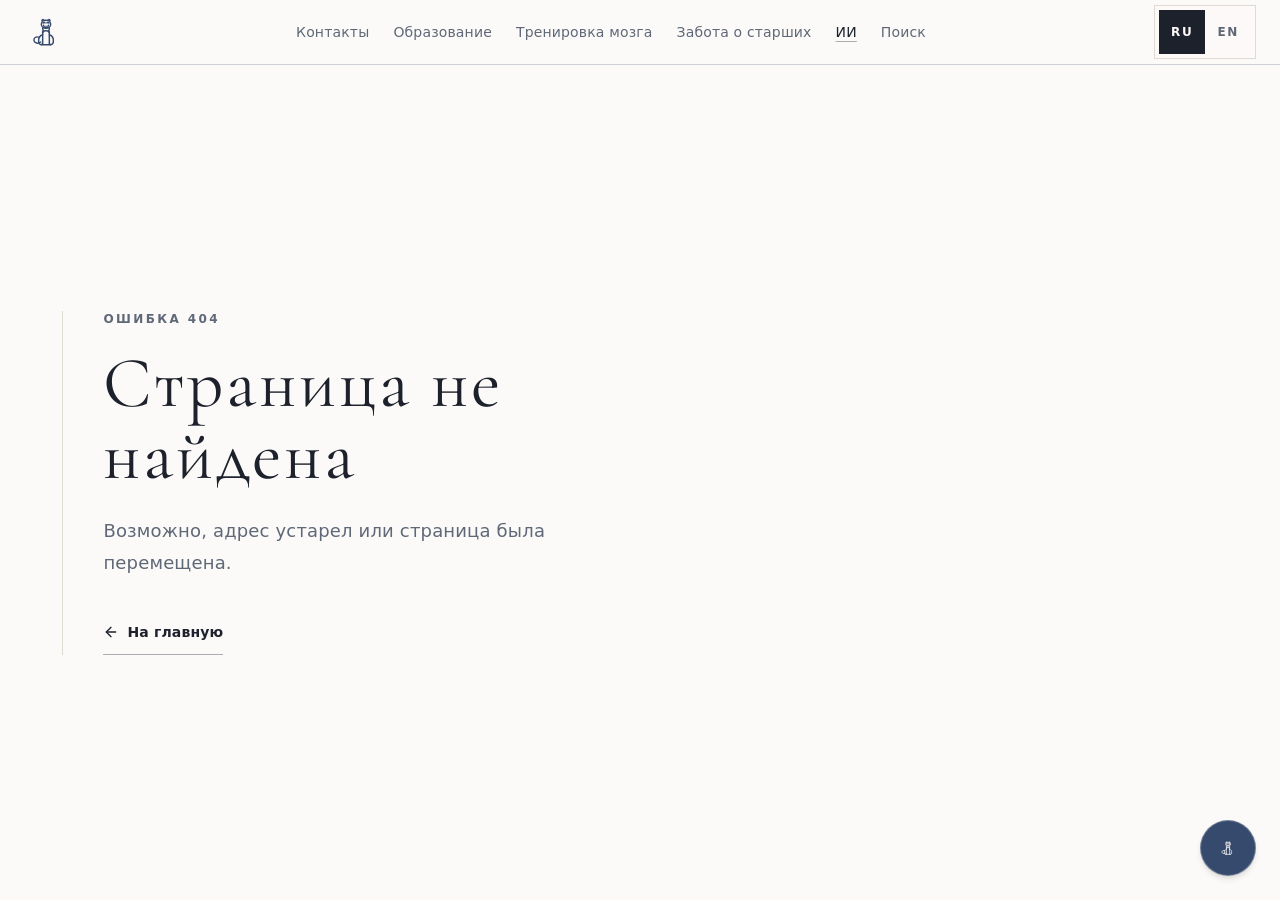
==== commit d86e9a5b: "Publish updated site with search and relevance engineering focus" ====
--- a/ai/index.html
+++ b/ai/index.html
@@ -4,25 +4,25 @@
     <meta charset="UTF-8" />
     <meta name="viewport" content="width=device-width, initial-scale=1.0" />
     <meta name="theme-color" content="#fcfaf8" />
-    <title>Klara Brodskaia — Data, Neuroscience & Education Projects</title>
-    <meta name="description" content="Klara Brodskaia (Клара Бродская / Brodskaya / Brodskiy) — data team lead and neurobiology-driven builder. Projects: ABCElder eldercare and BrainTrainings Academy cognitive worksheets." />
+    <title>Klara Brodskaia — Search Engineer &amp; Relevance Engineer</title>
+    <meta name="description" content="Klara Brodskaia (Клара Бродская / Brodskaya / Brodskiy) — search engineer, relevance engineer and data team lead. Projects: ABCElder eldercare and BrainTrainings Academy cognitive worksheets." />
     <meta name="author" content="Klara Brodskaia" />
-    <meta name="keywords" content="Klara Brodskaia, Klara Brodskaya, Klara Brodskiy, Brodskaia Klara, Клара Бродская, Клара Бродская Klara Brodskaia, ABCElder, BrainTrainings Academy, data team lead, neurobiology" />
+    <meta name="keywords" content="Klara Brodskaia, Klara Brodskaya, Klara Brodskiy, Brodskaia Klara, Клара Бродская, Клара Бродская Klara Brodskaia, ABCElder, BrainTrainings Academy, Search Engineer, Relevance Engineer, поисковый инженер, инженер по релевантности, Elasticsearch, OpenSearch, ranking, information retrieval, data team lead, neurobiology" />
     <link rel="canonical" href="https://bklara.github.io/" />
     <link rel="preconnect" href="https://fonts.googleapis.com">
     <link rel="preconnect" href="https://fonts.gstatic.com" crossorigin>
     <link href="https://fonts.googleapis.com/css2?family=Cormorant+Garamond:ital,wght@0,300;0,400;0,500;0,600;1,300;1,400&display=swap" rel="stylesheet">
 
     <meta property="og:type" content="profile" />
-    <meta property="og:title" content="Klara Brodskaia — Data, Neuroscience & Education Projects" />
-    <meta property="og:description" content="Klara Brodskaia (Клара Бродская) — data team lead and neurobiology-driven builder. ABCElder & BrainTrainings Academy." />
+    <meta property="og:title" content="Klara Brodskaia — Search Engineer &amp; Relevance Engineer" />
+    <meta property="og:description" content="Klara Brodskaia (Клара Бродская) — search engineer, relevance engineer and data team lead. ABCElder & BrainTrainings Academy." />
     <meta property="og:url" content="https://bklara.github.io/" />
     <meta property="og:image" content="https://storage.googleapis.com/gpt-engineer-file-uploads/hiuMhhcJtxVr6hl3WCWm8Lqm3tN2/social-images/social-1775397075391-9.webp" />
     <meta property="profile:first_name" content="Klara" />
     <meta property="profile:last_name" content="Brodskaia" />
 
     <meta name="twitter:card" content="summary_large_image" />
-    <meta name="twitter:title" content="Klara Brodskaia — Data, Neuroscience & Education Projects" />
+    <meta name="twitter:title" content="Klara Brodskaia — Search Engineer &amp; Relevance Engineer" />
     <meta name="twitter:description" content="Klara Brodskaia (Клара Бродская) — data, neuroscience, ABCElder, BrainTrainings Academy." />
     <meta name="twitter:image" content="https://storage.googleapis.com/gpt-engineer-file-uploads/hiuMhhcJtxVr6hl3WCWm8Lqm3tN2/social-images/social-1775397075391-9.webp" />
 
@@ -53,8 +53,8 @@
       "knowsAbout": ["Data", "Neuroscience", "Eldercare", "Cognitive Training", "Education"]
     }
     </script>
-    <script type="module" crossorigin src="/assets/index-C5yUCQ4t.js"></script>
-    <link rel="stylesheet" crossorigin href="/assets/index-RmRyAxWH.css">
+    <script type="module" crossorigin src="/assets/index-C4r3Krb_.js"></script>
+    <link rel="stylesheet" crossorigin href="/assets/index-AQOKQ6KG.css">
   </head>
 
   <body class="antialiased">
--- a/assets/index-AQOKQ6KG.css
+++ b/assets/index-AQOKQ6KG.css
@@ -0,0 +1 @@
+*,:before,:after{--tw-border-spacing-x: 0;--tw-border-spacing-y: 0;--tw-translate-x: 0;--tw-translate-y: 0;--tw-rotate: 0;--tw-skew-x: 0;--tw-skew-y: 0;--tw-scale-x: 1;--tw-scale-y: 1;--tw-pan-x: ;--tw-pan-y: ;--tw-pinch-zoom: ;--tw-scroll-snap-strictness: proximity;--tw-gradient-from-position: ;--tw-gradient-via-position: ;--tw-gradient-to-position: ;--tw-ordinal: ;--tw-slashed-zero: ;--tw-numeric-figure: ;--tw-numeric-spacing: ;--tw-numeric-fraction: ;--tw-ring-inset: ;--tw-ring-offset-width: 0px;--tw-ring-offset-color: #fff;--tw-ring-color: rgb(59 130 246 / .5);--tw-ring-offset-shadow: 0 0 #0000;--tw-ring-shadow: 0 0 #0000;--tw-shadow: 0 0 #0000;--tw-shadow-colored: 0 0 #0000;--tw-blur: ;--tw-brightness: ;--tw-contrast: ;--tw-grayscale: ;--tw-hue-rotate: ;--tw-invert: ;--tw-saturate: ;--tw-sepia: ;--tw-drop-shadow: ;--tw-backdrop-blur: ;--tw-backdrop-brightness: ;--tw-backdrop-contrast: ;--tw-backdrop-grayscale: ;--tw-backdrop-hue-rotate: ;--tw-backdrop-invert: ;--tw-backdrop-opacity: ;--tw-backdrop-saturate: ;--tw-backdrop-sepia: ;--tw-contain-size: ;--tw-contain-layout: ;--tw-contain-paint: ;--tw-contain-style: }::backdrop{--tw-border-spacing-x: 0;--tw-border-spacing-y: 0;--tw-translate-x: 0;--tw-translate-y: 0;--tw-rotate: 0;--tw-skew-x: 0;--tw-skew-y: 0;--tw-scale-x: 1;--tw-scale-y: 1;--tw-pan-x: ;--tw-pan-y: ;--tw-pinch-zoom: ;--tw-scroll-snap-strictness: proximity;--tw-gradient-from-position: ;--tw-gradient-via-position: ;--tw-gradient-to-position: ;--tw-ordinal: ;--tw-slashed-zero: ;--tw-numeric-figure: ;--tw-numeric-spacing: ;--tw-numeric-fraction: ;--tw-ring-inset: ;--tw-ring-offset-width: 0px;--tw-ring-offset-color: #fff;--tw-ring-color: rgb(59 130 246 / .5);--tw-ring-offset-shadow: 0 0 #0000;--tw-ring-shadow: 0 0 #0000;--tw-shadow: 0 0 #0000;--tw-shadow-colored: 0 0 #0000;--tw-blur: ;--tw-brightness: ;--tw-contrast: ;--tw-grayscale: ;--tw-hue-rotate: ;--tw-invert: ;--tw-saturate: ;--tw-sepia: ;--tw-drop-shadow: ;--tw-backdrop-blur: ;--tw-backdrop-brightness: ;--tw-backdrop-contrast: ;--tw-backdrop-grayscale: ;--tw-backdrop-hue-rotate: ;--tw-backdrop-invert: ;--tw-backdrop-opacity: ;--tw-backdrop-saturate: ;--tw-backdrop-sepia: ;--tw-contain-size: ;--tw-contain-layout: ;--tw-contain-paint: ;--tw-contain-style: }*,:before,:after{box-sizing:border-box;border-width:0;border-style:solid;border-color:#e5e7eb}:before,:after{--tw-content: ""}html,:host{line-height:1.5;-webkit-text-size-adjust:100%;-moz-tab-size:4;-o-tab-size:4;tab-size:4;font-family:Cormorant Garamond,ui-serif,Georgia,Cambria,Times New Roman,Times,serif;font-feature-settings:normal;font-variation-settings:normal;-webkit-tap-highlight-color:transparent}body{margin:0;line-height:inherit}hr{height:0;color:inherit;border-top-width:1px}abbr:where([title]){-webkit-text-decoration:underline dotted;text-decoration:underline dotted}h1,h2,h3,h4,h5,h6{font-size:inherit;font-weight:inherit}a{color:inherit;text-decoration:inherit}b,strong{font-weight:bolder}code,kbd,samp,pre{font-family:ui-monospace,SFMono-Regular,Menlo,Monaco,Consolas,Liberation Mono,Courier New,monospace;font-feature-settings:normal;font-variation-settings:normal;font-size:1em}small{font-size:80%}sub,sup{font-size:75%;line-height:0;position:relative;vertical-align:baseline}sub{bottom:-.25em}sup{top:-.5em}table{text-indent:0;border-color:inherit;border-collapse:collapse}button,input,optgroup,select,textarea{font-family:inherit;font-feature-settings:inherit;font-variation-settings:inherit;font-size:100%;font-weight:inherit;line-height:inherit;letter-spacing:inherit;color:inherit;margin:0;padding:0}button,select{text-transform:none}button,input:where([type=button]),input:where([type=reset]),input:where([type=submit]){-webkit-appearance:button;background-color:transparent;background-image:none}:-moz-focusring{outline:auto}:-moz-ui-invalid{box-shadow:none}progress{vertical-align:baseline}::-webkit-inner-spin-button,::-webkit-outer-spin-button{height:auto}[type=search]{-webkit-appearance:textfield;outline-offset:-2px}::-webkit-search-decoration{-webkit-appearance:none}::-webkit-file-upload-button{-webkit-appearance:button;font:inherit}summary{display:list-item}blockquote,dl,dd,h1,h2,h3,h4,h5,h6,hr,figure,p,pre{margin:0}fieldset{margin:0;padding:0}legend{padding:0}ol,ul,menu{list-style:none;margin:0;padding:0}dialog{padding:0}textarea{resize:vertical}input::-moz-placeholder,textarea::-moz-placeholder{opacity:1;color:#9ca3af}input::placeholder,textarea::placeholder{opacity:1;color:#9ca3af}button,[role=button]{cursor:pointer}:disabled{cursor:default}img,svg,video,canvas,audio,iframe,embed,object{display:block;vertical-align:middle}img,video{max-width:100%;height:auto}[hidden]:where(:not([hidden=until-found])){display:none}:root{color-scheme:light;--background: 40 33% 98%;--foreground: 220 22% 14%;--card: 0 0% 100%;--card-foreground: 220 22% 14%;--popover: 0 0% 100%;--popover-foreground: 220 22% 14%;--primary: 218 34% 32%;--primary-foreground: 40 33% 98%;--secondary: 40 24% 94%;--secondary-foreground: 220 22% 14%;--muted: 40 20% 93%;--muted-foreground: 218 11% 42%;--accent: 345 24% 91%;--accent-foreground: 345 30% 29%;--destructive: 0 60% 42%;--destructive-foreground: 0 0% 100%;--border: 36 17% 85%;--input: 36 17% 85%;--ring: 218 34% 32%;--marine-stripe: var(--primary);--marine-wash: var(--secondary);--radius: .3rem}*{border-color:hsl(var(--border))}body{background-color:hsl(var(--background));color:hsl(var(--foreground));letter-spacing:.01em}html{background-color:hsl(var(--background));scroll-behavior:smooth}::-moz-selection{background-color:hsl(var(--accent));color:hsl(var(--accent-foreground))}::selection{background-color:hsl(var(--accent));color:hsl(var(--accent-foreground))}h1,h2,h3,h4,h5,h6{font-weight:400;letter-spacing:.04em}.container{width:100%;margin-right:auto;margin-left:auto;padding-right:2rem;padding-left:2rem}@media (min-width: 1400px){.container{max-width:1400px}}.marine-band{background-color:hsl(var(--background));color:hsl(var(--foreground))}.alternating-sections>section:nth-of-type(odd),.marine-band--navy{--background: 218 34% 32%;--foreground: 40 33% 98%;--card: 218 34% 32%;--card-foreground: 40 33% 98%;--primary: 40 33% 98%;--primary-foreground: 218 34% 32%;--muted-foreground: 40 18% 86%;--border: 40 15% 65%;--ring: 40 33% 98%;background-color:hsl(var(--background));color:hsl(var(--foreground))}.site-page{--page-gutter: clamp(.5rem, 3vw, 3rem);min-height:100dvh;background-color:hsl(var(--background))}.education-page{background-image:repeating-linear-gradient(to bottom,transparent 0 14px,hsl(var(--marine-stripe) / .22) 14px 16px)}.site-page>main,.site-page>footer{width:min(calc(100% - var(--page-gutter) * 2),80rem);margin-inline:auto;background-color:hsl(var(--background))}.project-page{display:flex;flex-direction:column}.project-intro{flex:1;padding:clamp(4rem,10vw,7rem) 1.5rem 5rem;text-align:center}.project-intro__title{margin-inline:auto;max-width:48rem;font-size:clamp(2.25rem,5vw,3.75rem);line-height:1.15}.project-intro__links{width:100%;max-width:28rem;margin:3rem auto 0}.education-band{padding-block:clamp(3rem,7vw,6rem)}.education-band__content{display:grid;grid-template-columns:3rem minmax(0,1fr);gap:2rem;width:min(100% - 3rem,64rem);margin-inline:auto}.education-band__number{font-size:2rem;line-height:1.2;color:hsl(var(--muted-foreground))}@media (max-width: 639px){.education-band__content{grid-template-columns:1fr;gap:1rem}}.marine-header:after{content:"";position:absolute;inset:auto 0 -3px;height:3px;pointer-events:none;background:linear-gradient(to bottom,hsl(var(--primary) / .24) 0,hsl(var(--primary) / .24) 1px,hsl(var(--background)) 1px)}.marine-note:before{content:"";display:block;width:4rem;height:1rem;margin-bottom:1.5rem;background:repeating-linear-gradient(to bottom,hsl(var(--marine-stripe) / .65) 0 2px,transparent 2px 7px)}.marine-footer{position:relative;border-bottom:.5rem solid hsl(var(--marine-stripe));background-color:hsl(var(--secondary))}.marine-editorial #articles{background-color:hsl(var(--background));border-top:0}.marine-editorial #articles article{transition:background-color .18s ease}.marine-editorial #articles article:hover{background-color:hsl(var(--secondary) / .6)}.marine-editorial #articles article>a>div:first-child{color:hsl(var(--primary))}.marine-editorial #articles article>a>div:first-child>span:first-child{font-size:2rem;line-height:1;letter-spacing:-.04em}.marine-contact-section{position:relative;background-color:hsl(var(--background))}.marine-contact-section:before{content:"";display:block;height:1px;background:hsl(var(--border));pointer-events:none}.marine-contact-section>.container>section{background:hsl(var(--background));border-top:1px solid hsl(var(--primary) / .4);border-bottom:1px solid hsl(var(--primary) / .4)}.presentation-embed{aspect-ratio:16 / 9;min-height:22rem}@media (min-width: 768px){.presentation-embed{min-height:30rem}}.sr-only{position:absolute;width:1px;height:1px;padding:0;margin:-1px;overflow:hidden;clip:rect(0,0,0,0);white-space:nowrap;border-width:0}.pointer-events-none{pointer-events:none}.pointer-events-auto{pointer-events:auto}.visible{visibility:visible}.invisible{visibility:hidden}.fixed{position:fixed}.absolute{position:absolute}.relative{position:relative}.sticky{position:sticky}.inset-0{top:0;right:0;bottom:0;left:0}.inset-x-0{left:0;right:0}.inset-y-0{top:0;bottom:0}.-bottom-12{bottom:-3rem}.-left-12{left:-3rem}.-left-\[10000px\]{left:-10000px}.-right-12{right:-3rem}.-top-12{top:-3rem}.-top-20{top:-5rem}.bottom-0{bottom:0}.bottom-4{bottom:1rem}.left-0{left:0}.left-1{left:.25rem}.left-1\/2{left:50%}.left-2{left:.5rem}.left-4{left:1rem}.left-\[50\%\]{left:50%}.right-0{right:0}.right-1{right:.25rem}.right-2{right:.5rem}.right-3{right:.75rem}.right-4{right:1rem}.top-0{top:0}.top-1\.5{top:.375rem}.top-1\/2{top:50%}.top-2{top:.5rem}.top-28{top:7rem}.top-3\.5{top:.875rem}.top-4{top:1rem}.top-\[1px\]{top:1px}.top-\[50\%\]{top:50%}.top-\[60\%\]{top:60%}.top-full{top:100%}.z-10{z-index:10}.z-20{z-index:20}.z-40{z-index:40}.z-50{z-index:50}.z-\[100\]{z-index:100}.z-\[1\]{z-index:1}.col-span-1{grid-column:span 1 / span 1}.-mx-1{margin-left:-.25rem;margin-right:-.25rem}.mx-2{margin-left:.5rem;margin-right:.5rem}.mx-3\.5{margin-left:.875rem;margin-right:.875rem}.mx-auto{margin-left:auto;margin-right:auto}.my-0\.5{margin-top:.125rem;margin-bottom:.125rem}.my-1{margin-top:.25rem;margin-bottom:.25rem}.my-auto{margin-top:auto;margin-bottom:auto}.-mb-px{margin-bottom:-1px}.-ml-4{margin-left:-1rem}.-mt-4{margin-top:-1rem}.mb-1{margin-bottom:.25rem}.mb-12{margin-bottom:3rem}.mb-4{margin-bottom:1rem}.ml-1{margin-left:.25rem}.ml-2{margin-left:.5rem}.ml-5{margin-left:1.25rem}.ml-auto{margin-left:auto}.mr-2{margin-right:.5rem}.mt-1{margin-top:.25rem}.mt-1\.5{margin-top:.375rem}.mt-10{margin-top:2.5rem}.mt-12{margin-top:3rem}.mt-2{margin-top:.5rem}.mt-24{margin-top:6rem}.mt-3{margin-top:.75rem}.mt-4{margin-top:1rem}.mt-5{margin-top:1.25rem}.mt-6{margin-top:1.5rem}.mt-7{margin-top:1.75rem}.mt-8{margin-top:2rem}.mt-9{margin-top:2.25rem}.mt-\[0\.82rem\]{margin-top:.82rem}.mt-auto{margin-top:auto}.block{display:block}.flex{display:flex}.inline-flex{display:inline-flex}.table{display:table}.grid{display:grid}.contents{display:contents}.hidden{display:none}.aspect-square{aspect-ratio:1 / 1}.aspect-video{aspect-ratio:16 / 9}.size-4{width:1rem;height:1rem}.h-1\.5{height:.375rem}.h-10{height:2.5rem}.h-11{height:2.75rem}.h-12{height:3rem}.h-14{height:3.5rem}.h-16{height:4rem}.h-2{height:.5rem}.h-2\.5{height:.625rem}.h-3{height:.75rem}.h-3\.5{height:.875rem}.h-4{height:1rem}.h-5{height:1.25rem}.h-6{height:1.5rem}.h-7{height:1.75rem}.h-8{height:2rem}.h-9{height:2.25rem}.h-\[1px\]{height:1px}.h-\[300px\]{height:300px}.h-\[var\(--radix-navigation-menu-viewport-height\)\]{height:var(--radix-navigation-menu-viewport-height)}.h-\[var\(--radix-select-trigger-height\)\]{height:var(--radix-select-trigger-height)}.h-auto{height:auto}.h-full{height:100%}.h-px{height:1px}.h-svh{height:100svh}.max-h-96{max-height:24rem}.max-h-\[300px\]{max-height:300px}.max-h-\[35dvh\]{max-height:35dvh}.max-h-\[calc\(100dvh-2rem\)\]{max-height:calc(100dvh - 2rem)}.max-h-screen{max-height:100vh}.min-h-0{min-height:0px}.min-h-11{min-height:2.75rem}.min-h-12{min-height:3rem}.min-h-16{min-height:4rem}.min-h-20{min-height:5rem}.min-h-5{min-height:1.25rem}.min-h-\[100dvh\]{min-height:100dvh}.min-h-\[65px\]{min-height:65px}.min-h-\[80px\]{min-height:80px}.min-h-screen{min-height:100vh}.min-h-svh{min-height:100svh}.w-0{width:0px}.w-1{width:.25rem}.w-10{width:2.5rem}.w-11{width:2.75rem}.w-14{width:3.5rem}.w-2{width:.5rem}.w-2\.5{width:.625rem}.w-3{width:.75rem}.w-3\.5{width:.875rem}.w-3\/4{width:75%}.w-32{width:8rem}.w-4{width:1rem}.w-5{width:1.25rem}.w-64{width:16rem}.w-7{width:1.75rem}.w-72{width:18rem}.w-8{width:2rem}.w-9{width:2.25rem}.w-\[--sidebar-width\]{width:var(--sidebar-width)}.w-\[100px\]{width:100px}.w-\[1px\]{width:1px}.w-\[calc\(100\%-2rem\)\]{width:calc(100% - 2rem)}.w-\[min\(80vw\,26rem\)\]{width:min(80vw,26rem)}.w-auto{width:auto}.w-full{width:100%}.w-max{width:-moz-max-content;width:max-content}.w-px{width:1px}.min-w-0{min-width:0px}.min-w-11{min-width:2.75rem}.min-w-5{min-width:1.25rem}.min-w-\[12rem\]{min-width:12rem}.min-w-\[42rem\]{min-width:42rem}.min-w-\[8rem\]{min-width:8rem}.min-w-\[var\(--radix-select-trigger-width\)\]{min-width:var(--radix-select-trigger-width)}.max-w-2xl{max-width:42rem}.max-w-3xl{max-width:48rem}.max-w-4xl{max-width:56rem}.max-w-5xl{max-width:64rem}.max-w-6xl{max-width:72rem}.max-w-\[--skeleton-width\]{max-width:var(--skeleton-width)}.max-w-full{max-width:100%}.max-w-lg{max-width:32rem}.max-w-max{max-width:-moz-max-content;max-width:max-content}.max-w-md{max-width:28rem}.max-w-sm{max-width:24rem}.max-w-xl{max-width:36rem}.flex-1{flex:1 1 0%}.shrink-0{flex-shrink:0}.grow{flex-grow:1}.grow-0{flex-grow:0}.basis-full{flex-basis:100%}.caption-bottom{caption-side:bottom}.border-collapse{border-collapse:collapse}.-translate-x-1\/2{--tw-translate-x: -50%;transform:translate(var(--tw-translate-x),var(--tw-translate-y)) rotate(var(--tw-rotate)) skew(var(--tw-skew-x)) skewY(var(--tw-skew-y)) scaleX(var(--tw-scale-x)) scaleY(var(--tw-scale-y))}.-translate-x-px{--tw-translate-x: -1px;transform:translate(var(--tw-translate-x),var(--tw-translate-y)) rotate(var(--tw-rotate)) skew(var(--tw-skew-x)) skewY(var(--tw-skew-y)) scaleX(var(--tw-scale-x)) scaleY(var(--tw-scale-y))}.-translate-y-1\/2{--tw-translate-y: -50%;transform:translate(var(--tw-translate-x),var(--tw-translate-y)) rotate(var(--tw-rotate)) skew(var(--tw-skew-x)) skewY(var(--tw-skew-y)) scaleX(var(--tw-scale-x)) scaleY(var(--tw-scale-y))}.translate-x-\[-50\%\]{--tw-translate-x: -50%;transform:translate(var(--tw-translate-x),var(--tw-translate-y)) rotate(var(--tw-rotate)) skew(var(--tw-skew-x)) skewY(var(--tw-skew-y)) scaleX(var(--tw-scale-x)) scaleY(var(--tw-scale-y))}.translate-x-px{--tw-translate-x: 1px;transform:translate(var(--tw-translate-x),var(--tw-translate-y)) rotate(var(--tw-rotate)) skew(var(--tw-skew-x)) skewY(var(--tw-skew-y)) scaleX(var(--tw-scale-x)) scaleY(var(--tw-scale-y))}.translate-y-\[-50\%\]{--tw-translate-y: -50%;transform:translate(var(--tw-translate-x),var(--tw-translate-y)) rotate(var(--tw-rotate)) skew(var(--tw-skew-x)) skewY(var(--tw-skew-y)) scaleX(var(--tw-scale-x)) scaleY(var(--tw-scale-y))}.rotate-45{--tw-rotate: 45deg;transform:translate(var(--tw-translate-x),var(--tw-translate-y)) rotate(var(--tw-rotate)) skew(var(--tw-skew-x)) skewY(var(--tw-skew-y)) scaleX(var(--tw-scale-x)) scaleY(var(--tw-scale-y))}.rotate-90{--tw-rotate: 90deg;transform:translate(var(--tw-translate-x),var(--tw-translate-y)) rotate(var(--tw-rotate)) skew(var(--tw-skew-x)) skewY(var(--tw-skew-y)) scaleX(var(--tw-scale-x)) scaleY(var(--tw-scale-y))}.transform{transform:translate(var(--tw-translate-x),var(--tw-translate-y)) rotate(var(--tw-rotate)) skew(var(--tw-skew-x)) skewY(var(--tw-skew-y)) scaleX(var(--tw-scale-x)) scaleY(var(--tw-scale-y))}@keyframes fade-in-up{0%{opacity:0;transform:translateY(20px)}to{opacity:1;transform:translateY(0)}}.animate-fade-in-up{animation:fade-in-up .5s ease-out forwards}@keyframes pulse{50%{opacity:.5}}.animate-pulse{animation:pulse 2s cubic-bezier(.4,0,.6,1) infinite}@keyframes spin{to{transform:rotate(360deg)}}.animate-spin{animation:spin 1s linear infinite}.cursor-default{cursor:default}.cursor-pointer{cursor:pointer}.touch-none{touch-action:none}.select-none{-webkit-user-select:none;-moz-user-select:none;user-select:none}.scroll-mt-20{scroll-margin-top:5rem}.scroll-mt-24{scroll-margin-top:6rem}.list-disc{list-style-type:disc}.list-none{list-style-type:none}.grid-cols-1{grid-template-columns:repeat(1,minmax(0,1fr))}.grid-cols-2{grid-template-columns:repeat(2,minmax(0,1fr))}.grid-cols-3{grid-template-columns:repeat(3,minmax(0,1fr))}.grid-cols-\[1\.25rem_1fr\]{grid-template-columns:1.25rem 1fr}.grid-cols-\[1\.5rem_1fr\]{grid-template-columns:1.5rem 1fr}.grid-cols-\[1rem_1fr\]{grid-template-columns:1rem 1fr}.flex-row{flex-direction:row}.flex-col{flex-direction:column}.flex-col-reverse{flex-direction:column-reverse}.flex-wrap{flex-wrap:wrap}.items-start{align-items:flex-start}.items-end{align-items:flex-end}.items-center{align-items:center}.items-stretch{align-items:stretch}.justify-start{justify-content:flex-start}.justify-end{justify-content:flex-end}.justify-center{justify-content:center}.justify-between{justify-content:space-between}.gap-1{gap:.25rem}.gap-1\.5{gap:.375rem}.gap-12{gap:3rem}.gap-2{gap:.5rem}.gap-3{gap:.75rem}.gap-4{gap:1rem}.gap-5{gap:1.25rem}.gap-6{gap:1.5rem}.gap-8{gap:2rem}.gap-x-3{-moz-column-gap:.75rem;column-gap:.75rem}.gap-y-1{row-gap:.25rem}.gap-y-2{row-gap:.5rem}.space-x-1>:not([hidden])~:not([hidden]){--tw-space-x-reverse: 0;margin-right:calc(.25rem * var(--tw-space-x-reverse));margin-left:calc(.25rem * calc(1 - var(--tw-space-x-reverse)))}.space-x-4>:not([hidden])~:not([hidden]){--tw-space-x-reverse: 0;margin-right:calc(1rem * var(--tw-space-x-reverse));margin-left:calc(1rem * calc(1 - var(--tw-space-x-reverse)))}.space-y-1>:not([hidden])~:not([hidden]){--tw-space-y-reverse: 0;margin-top:calc(.25rem * calc(1 - var(--tw-space-y-reverse)));margin-bottom:calc(.25rem * var(--tw-space-y-reverse))}.space-y-1\.5>:not([hidden])~:not([hidden]){--tw-space-y-reverse: 0;margin-top:calc(.375rem * calc(1 - var(--tw-space-y-reverse)));margin-bottom:calc(.375rem * var(--tw-space-y-reverse))}.space-y-2>:not([hidden])~:not([hidden]){--tw-space-y-reverse: 0;margin-top:calc(.5rem * calc(1 - var(--tw-space-y-reverse)));margin-bottom:calc(.5rem * var(--tw-space-y-reverse))}.space-y-3>:not([hidden])~:not([hidden]){--tw-space-y-reverse: 0;margin-top:calc(.75rem * calc(1 - var(--tw-space-y-reverse)));margin-bottom:calc(.75rem * var(--tw-space-y-reverse))}.space-y-4>:not([hidden])~:not([hidden]){--tw-space-y-reverse: 0;margin-top:calc(1rem * calc(1 - var(--tw-space-y-reverse)));margin-bottom:calc(1rem * var(--tw-space-y-reverse))}.space-y-5>:not([hidden])~:not([hidden]){--tw-space-y-reverse: 0;margin-top:calc(1.25rem * calc(1 - var(--tw-space-y-reverse)));margin-bottom:calc(1.25rem * var(--tw-space-y-reverse))}.space-y-8>:not([hidden])~:not([hidden]){--tw-space-y-reverse: 0;margin-top:calc(2rem * calc(1 - var(--tw-space-y-reverse)));margin-bottom:calc(2rem * var(--tw-space-y-reverse))}.divide-y>:not([hidden])~:not([hidden]){--tw-divide-y-reverse: 0;border-top-width:calc(1px * calc(1 - var(--tw-divide-y-reverse)));border-bottom-width:calc(1px * var(--tw-divide-y-reverse))}.divide-border>:not([hidden])~:not([hidden]){border-color:hsl(var(--border))}.overflow-auto{overflow:auto}.overflow-hidden{overflow:hidden}.overflow-x-auto{overflow-x:auto}.overflow-y-auto{overflow-y:auto}.overflow-x-hidden{overflow-x:hidden}.whitespace-normal{white-space:normal}.whitespace-nowrap{white-space:nowrap}.break-words{overflow-wrap:break-word}.rounded{border-radius:.25rem}.rounded-2xl{border-radius:1rem}.rounded-\[2px\]{border-radius:2px}.rounded-\[inherit\]{border-radius:inherit}.rounded-full{border-radius:9999px}.rounded-lg{border-radius:var(--radius)}.rounded-md{border-radius:calc(var(--radius) - 2px)}.rounded-none{border-radius:0}.rounded-sm{border-radius:calc(var(--radius) - 4px)}.rounded-t-\[10px\]{border-top-left-radius:10px;border-top-right-radius:10px}.rounded-tl-sm{border-top-left-radius:calc(var(--radius) - 4px)}.border{border-width:1px}.border-2{border-width:2px}.border-\[1\.5px\]{border-width:1.5px}.border-y{border-top-width:1px;border-bottom-width:1px}.border-b{border-bottom-width:1px}.border-l{border-left-width:1px}.border-l-2{border-left-width:2px}.border-r{border-right-width:1px}.border-t{border-top-width:1px}.border-dashed{border-style:dashed}.border-\[--color-border\]{border-color:var(--color-border)}.border-accent{border-color:hsl(var(--accent))}.border-border{border-color:hsl(var(--border))}.border-border\/50{border-color:hsl(var(--border) / .5)}.border-destructive{border-color:hsl(var(--destructive))}.border-destructive\/50{border-color:hsl(var(--destructive) / .5)}.border-foreground{border-color:hsl(var(--foreground))}.border-foreground\/25{border-color:hsl(var(--foreground) / .25)}.border-foreground\/35{border-color:hsl(var(--foreground) / .35)}.border-foreground\/50{border-color:hsl(var(--foreground) / .5)}.border-input{border-color:hsl(var(--input))}.border-primary{border-color:hsl(var(--primary))}.border-primary-foreground\/30{border-color:hsl(var(--primary-foreground) / .3)}.border-primary\/30{border-color:hsl(var(--primary) / .3)}.border-transparent{border-color:transparent}.border-l-transparent{border-left-color:transparent}.border-t-transparent{border-top-color:transparent}.bg-\[--color-bg\]{background-color:var(--color-bg)}.bg-accent{background-color:hsl(var(--accent))}.bg-background{background-color:hsl(var(--background))}.bg-background\/70{background-color:hsl(var(--background) / .7)}.bg-background\/80{background-color:hsl(var(--background) / .8)}.bg-background\/90{background-color:hsl(var(--background) / .9)}.bg-background\/95{background-color:hsl(var(--background) / .95)}.bg-black\/80{background-color:#000c}.bg-border{background-color:hsl(var(--border))}.bg-card{background-color:hsl(var(--card))}.bg-card\/20{background-color:hsl(var(--card) / .2)}.bg-card\/35{background-color:hsl(var(--card) / .35)}.bg-card\/40{background-color:hsl(var(--card) / .4)}.bg-card\/45{background-color:hsl(var(--card) / .45)}.bg-destructive{background-color:hsl(var(--destructive))}.bg-foreground{background-color:hsl(var(--foreground))}.bg-foreground\/35{background-color:hsl(var(--foreground) / .35)}.bg-muted{background-color:hsl(var(--muted))}.bg-muted\/50{background-color:hsl(var(--muted) / .5)}.bg-popover{background-color:hsl(var(--popover))}.bg-primary{background-color:hsl(var(--primary))}.bg-primary\/10{background-color:hsl(var(--primary) / .1)}.bg-secondary{background-color:hsl(var(--secondary))}.bg-secondary\/20{background-color:hsl(var(--secondary) / .2)}.bg-secondary\/50{background-color:hsl(var(--secondary) / .5)}.bg-transparent{background-color:transparent}.bg-white{--tw-bg-opacity: 1;background-color:rgb(255 255 255 / var(--tw-bg-opacity, 1))}.fill-current{fill:currentColor}.p-0{padding:0}.p-1{padding:.25rem}.p-2{padding:.5rem}.p-3{padding:.75rem}.p-4{padding:1rem}.p-5{padding:1.25rem}.p-6{padding:1.5rem}.p-\[12\.5\%\]{padding:12.5%}.p-\[1px\]{padding:1px}.px-0\.5{padding-left:.125rem;padding-right:.125rem}.px-1{padding-left:.25rem;padding-right:.25rem}.px-2{padding-left:.5rem;padding-right:.5rem}.px-2\.5{padding-left:.625rem;padding-right:.625rem}.px-3{padding-left:.75rem;padding-right:.75rem}.px-4{padding-left:1rem;padding-right:1rem}.px-5{padding-left:1.25rem;padding-right:1.25rem}.px-6{padding-left:1.5rem;padding-right:1.5rem}.px-8{padding-left:2rem;padding-right:2rem}.py-0\.5{padding-top:.125rem;padding-bottom:.125rem}.py-1{padding-top:.25rem;padding-bottom:.25rem}.py-1\.5{padding-top:.375rem;padding-bottom:.375rem}.py-10{padding-top:2.5rem;padding-bottom:2.5rem}.py-12{padding-top:3rem;padding-bottom:3rem}.py-14{padding-top:3.5rem;padding-bottom:3.5rem}.py-16{padding-top:4rem;padding-bottom:4rem}.py-2{padding-top:.5rem;padding-bottom:.5rem}.py-2\.5{padding-top:.625rem;padding-bottom:.625rem}.py-20{padding-top:5rem;padding-bottom:5rem}.py-3{padding-top:.75rem;padding-bottom:.75rem}.py-4{padding-top:1rem;padding-bottom:1rem}.py-5{padding-top:1.25rem;padding-bottom:1.25rem}.py-6{padding-top:1.5rem;padding-bottom:1.5rem}.py-8{padding-top:2rem;padding-bottom:2rem}.py-9{padding-top:2.25rem;padding-bottom:2.25rem}.pb-10{padding-bottom:2.5rem}.pb-14{padding-bottom:3.5rem}.pb-16{padding-bottom:4rem}.pb-20{padding-bottom:5rem}.pb-3{padding-bottom:.75rem}.pb-4{padding-bottom:1rem}.pb-7{padding-bottom:1.75rem}.pb-8{padding-bottom:2rem}.pl-2\.5{padding-left:.625rem}.pl-4{padding-left:1rem}.pl-5{padding-left:1.25rem}.pl-6{padding-left:1.5rem}.pl-8{padding-left:2rem}.pr-2{padding-right:.5rem}.pr-2\.5{padding-right:.625rem}.pr-6{padding-right:1.5rem}.pr-8{padding-right:2rem}.pt-0{padding-top:0}.pt-1{padding-top:.25rem}.pt-10{padding-top:2.5rem}.pt-14{padding-top:3.5rem}.pt-2{padding-top:.5rem}.pt-3{padding-top:.75rem}.pt-4{padding-top:1rem}.pt-5{padding-top:1.25rem}.pt-8{padding-top:2rem}.text-left{text-align:left}.text-center{text-align:center}.align-top{vertical-align:top}.align-middle{vertical-align:middle}.font-body{font-family:ui-sans-serif,system-ui,sans-serif,"Apple Color Emoji","Segoe UI Emoji",Segoe UI Symbol,"Noto Color Emoji"}.font-mono{font-family:ui-monospace,SFMono-Regular,Menlo,Monaco,Consolas,Liberation Mono,Courier New,monospace}.font-sans{font-family:Cormorant Garamond,ui-serif,Georgia,Cambria,Times New Roman,Times,serif}.text-2xl{font-size:1.5rem;line-height:2rem}.text-3xl{font-size:1.875rem;line-height:2.25rem}.text-4xl{font-size:2.25rem;line-height:2.5rem}.text-5xl{font-size:3rem;line-height:1}.text-\[0\.8rem\]{font-size:.8rem}.text-\[10px\]{font-size:10px}.text-\[11px\]{font-size:11px}.text-\[9px\]{font-size:9px}.text-\[9rem\]{font-size:9rem}.text-\[clamp\(2rem\,6vw\,4\.5rem\)\]{font-size:clamp(2rem,6vw,4.5rem)}.text-base{font-size:1rem;line-height:1.5rem}.text-lg{font-size:1.125rem;line-height:1.75rem}.text-sm{font-size:.875rem;line-height:1.25rem}.text-xl{font-size:1.25rem;line-height:1.75rem}.text-xs{font-size:.75rem;line-height:1rem}.font-bold{font-weight:700}.font-medium{font-weight:500}.font-normal{font-weight:400}.font-semibold{font-weight:600}.uppercase{text-transform:uppercase}.tabular-nums{--tw-numeric-spacing: tabular-nums;font-variant-numeric:var(--tw-ordinal) var(--tw-slashed-zero) var(--tw-numeric-figure) var(--tw-numeric-spacing) var(--tw-numeric-fraction)}.leading-5{line-height:1.25rem}.leading-6{line-height:1.5rem}.leading-7{line-height:1.75rem}.leading-8{line-height:2rem}.leading-\[0\.98\]{line-height:.98}.leading-\[1\.05\]{line-height:1.05}.leading-\[1\.06\]{line-height:1.06}.leading-none{line-height:1}.leading-relaxed{line-height:1.625}.leading-snug{line-height:1.375}.leading-tight{line-height:1.25}.tracking-\[-0\.04em\]{letter-spacing:-.04em}.tracking-\[-0\.08em\]{letter-spacing:-.08em}.tracking-\[0\.14em\]{letter-spacing:.14em}.tracking-\[0\.16em\]{letter-spacing:.16em}.tracking-\[0\.18em\]{letter-spacing:.18em}.tracking-\[0\.1em\]{letter-spacing:.1em}.tracking-\[0\.22em\]{letter-spacing:.22em}.tracking-\[0\.2em\]{letter-spacing:.2em}.tracking-tight{letter-spacing:-.025em}.tracking-tighter{letter-spacing:-.05em}.tracking-widest{letter-spacing:.1em}.text-accent-foreground{color:hsl(var(--accent-foreground))}.text-background{color:hsl(var(--background))}.text-card-foreground{color:hsl(var(--card-foreground))}.text-current{color:currentColor}.text-destructive{color:hsl(var(--destructive))}.text-destructive-foreground{color:hsl(var(--destructive-foreground))}.text-foreground{color:hsl(var(--foreground))}.text-foreground\/50{color:hsl(var(--foreground) / .5)}.text-foreground\/70{color:hsl(var(--foreground) / .7)}.text-foreground\/75{color:hsl(var(--foreground) / .75)}.text-foreground\/80{color:hsl(var(--foreground) / .8)}.text-foreground\/\[0\.035\]{color:hsl(var(--foreground) / .035)}.text-muted-foreground{color:hsl(var(--muted-foreground))}.text-muted-foreground\/70{color:hsl(var(--muted-foreground) / .7)}.text-popover-foreground{color:hsl(var(--popover-foreground))}.text-primary{color:hsl(var(--primary))}.text-primary-foreground{color:hsl(var(--primary-foreground))}.text-secondary-foreground{color:hsl(var(--secondary-foreground))}.underline{text-decoration-line:underline}.decoration-border{text-decoration-color:hsl(var(--border))}.decoration-foreground\/35{text-decoration-color:hsl(var(--foreground) / .35)}.underline-offset-4{text-underline-offset:4px}.underline-offset-8{text-underline-offset:8px}.opacity-0{opacity:0}.opacity-50{opacity:.5}.opacity-60{opacity:.6}.opacity-70{opacity:.7}.opacity-90{opacity:.9}.shadow-\[0_0_0_1px_hsl\(var\(--sidebar-border\)\)\]{--tw-shadow: 0 0 0 1px hsl(var(--sidebar-border));--tw-shadow-colored: 0 0 0 1px var(--tw-shadow-color);box-shadow:var(--tw-ring-offset-shadow, 0 0 #0000),var(--tw-ring-shadow, 0 0 #0000),var(--tw-shadow)}.shadow-lg{--tw-shadow: 0 10px 15px -3px rgb(0 0 0 / .1), 0 4px 6px -4px rgb(0 0 0 / .1);--tw-shadow-colored: 0 10px 15px -3px var(--tw-shadow-color), 0 4px 6px -4px var(--tw-shadow-color);box-shadow:var(--tw-ring-offset-shadow, 0 0 #0000),var(--tw-ring-shadow, 0 0 #0000),var(--tw-shadow)}.shadow-md{--tw-shadow: 0 4px 6px -1px rgb(0 0 0 / .1), 0 2px 4px -2px rgb(0 0 0 / .1);--tw-shadow-colored: 0 4px 6px -1px var(--tw-shadow-color), 0 2px 4px -2px var(--tw-shadow-color);box-shadow:var(--tw-ring-offset-shadow, 0 0 #0000),var(--tw-ring-shadow, 0 0 #0000),var(--tw-shadow)}.shadow-none{--tw-shadow: 0 0 #0000;--tw-shadow-colored: 0 0 #0000;box-shadow:var(--tw-ring-offset-shadow, 0 0 #0000),var(--tw-ring-shadow, 0 0 #0000),var(--tw-shadow)}.shadow-sm{--tw-shadow: 0 1px 2px 0 rgb(0 0 0 / .05);--tw-shadow-colored: 0 1px 2px 0 var(--tw-shadow-color);box-shadow:var(--tw-ring-offset-shadow, 0 0 #0000),var(--tw-ring-shadow, 0 0 #0000),var(--tw-shadow)}.shadow-xl{--tw-shadow: 0 20px 25px -5px rgb(0 0 0 / .1), 0 8px 10px -6px rgb(0 0 0 / .1);--tw-shadow-colored: 0 20px 25px -5px var(--tw-shadow-color), 0 8px 10px -6px var(--tw-shadow-color);box-shadow:var(--tw-ring-offset-shadow, 0 0 #0000),var(--tw-ring-shadow, 0 0 #0000),var(--tw-shadow)}.outline-none{outline:2px solid transparent;outline-offset:2px}.outline{outline-style:solid}.ring-0{--tw-ring-offset-shadow: var(--tw-ring-inset) 0 0 0 var(--tw-ring-offset-width) var(--tw-ring-offset-color);--tw-ring-shadow: var(--tw-ring-inset) 0 0 0 calc(0px + var(--tw-ring-offset-width)) var(--tw-ring-color);box-shadow:var(--tw-ring-offset-shadow),var(--tw-ring-shadow),var(--tw-shadow, 0 0 #0000)}.ring-2{--tw-ring-offset-shadow: var(--tw-ring-inset) 0 0 0 var(--tw-ring-offset-width) var(--tw-ring-offset-color);--tw-ring-shadow: var(--tw-ring-inset) 0 0 0 calc(2px + var(--tw-ring-offset-width)) var(--tw-ring-color);box-shadow:var(--tw-ring-offset-shadow),var(--tw-ring-shadow),var(--tw-shadow, 0 0 #0000)}.ring-ring{--tw-ring-color: hsl(var(--ring))}.ring-offset-background{--tw-ring-offset-color: hsl(var(--background))}.filter{filter:var(--tw-blur) var(--tw-brightness) var(--tw-contrast) var(--tw-grayscale) var(--tw-hue-rotate) var(--tw-invert) var(--tw-saturate) var(--tw-sepia) var(--tw-drop-shadow)}.backdrop-blur-lg{--tw-backdrop-blur: blur(16px);-webkit-backdrop-filter:var(--tw-backdrop-blur) var(--tw-backdrop-brightness) var(--tw-backdrop-contrast) var(--tw-backdrop-grayscale) var(--tw-backdrop-hue-rotate) var(--tw-backdrop-invert) var(--tw-backdrop-opacity) var(--tw-backdrop-saturate) var(--tw-backdrop-sepia);backdrop-filter:var(--tw-backdrop-blur) var(--tw-backdrop-brightness) var(--tw-backdrop-contrast) var(--tw-backdrop-grayscale) var(--tw-backdrop-hue-rotate) var(--tw-backdrop-invert) var(--tw-backdrop-opacity) var(--tw-backdrop-saturate) var(--tw-backdrop-sepia)}.backdrop-blur-sm{--tw-backdrop-blur: blur(4px);-webkit-backdrop-filter:var(--tw-backdrop-blur) var(--tw-backdrop-brightness) var(--tw-backdrop-contrast) var(--tw-backdrop-grayscale) var(--tw-backdrop-hue-rotate) var(--tw-backdrop-invert) var(--tw-backdrop-opacity) var(--tw-backdrop-saturate) var(--tw-backdrop-sepia);backdrop-filter:var(--tw-backdrop-blur) var(--tw-backdrop-brightness) var(--tw-backdrop-contrast) var(--tw-backdrop-grayscale) var(--tw-backdrop-hue-rotate) var(--tw-backdrop-invert) var(--tw-backdrop-opacity) var(--tw-backdrop-saturate) var(--tw-backdrop-sepia)}.transition{transition-property:color,background-color,border-color,text-decoration-color,fill,stroke,opacity,box-shadow,transform,filter,backdrop-filter;transition-timing-function:cubic-bezier(.4,0,.2,1);transition-duration:.15s}.transition-\[left\,right\,width\]{transition-property:left,right,width;transition-timing-function:cubic-bezier(.4,0,.2,1);transition-duration:.15s}.transition-\[margin\,opa\]{transition-property:margin,opa;transition-timing-function:cubic-bezier(.4,0,.2,1);transition-duration:.15s}.transition-\[width\,height\,padding\]{transition-property:width,height,padding;transition-timing-function:cubic-bezier(.4,0,.2,1);transition-duration:.15s}.transition-\[width\]{transition-property:width;transition-timing-function:cubic-bezier(.4,0,.2,1);transition-duration:.15s}.transition-all{transition-property:all;transition-timing-function:cubic-bezier(.4,0,.2,1);transition-duration:.15s}.transition-colors{transition-property:color,background-color,border-color,text-decoration-color,fill,stroke;transition-timing-function:cubic-bezier(.4,0,.2,1);transition-duration:.15s}.transition-opacity{transition-property:opacity;transition-timing-function:cubic-bezier(.4,0,.2,1);transition-duration:.15s}.transition-transform{transition-property:transform;transition-timing-function:cubic-bezier(.4,0,.2,1);transition-duration:.15s}.duration-1000{transition-duration:1s}.duration-200{transition-duration:.2s}.duration-300{transition-duration:.3s}.ease-in-out{transition-timing-function:cubic-bezier(.4,0,.2,1)}.ease-linear{transition-timing-function:linear}@keyframes enter{0%{opacity:var(--tw-enter-opacity, 1);transform:translate3d(var(--tw-enter-translate-x, 0),var(--tw-enter-translate-y, 0),0) scale3d(var(--tw-enter-scale, 1),var(--tw-enter-scale, 1),var(--tw-enter-scale, 1)) rotate(var(--tw-enter-rotate, 0))}}@keyframes exit{to{opacity:var(--tw-exit-opacity, 1);transform:translate3d(var(--tw-exit-translate-x, 0),var(--tw-exit-translate-y, 0),0) scale3d(var(--tw-exit-scale, 1),var(--tw-exit-scale, 1),var(--tw-exit-scale, 1)) rotate(var(--tw-exit-rotate, 0))}}.animate-in{animation-name:enter;animation-duration:.15s;--tw-enter-opacity: initial;--tw-enter-scale: initial;--tw-enter-rotate: initial;--tw-enter-translate-x: initial;--tw-enter-translate-y: initial}.fade-in-0{--tw-enter-opacity: 0}.fade-in-80{--tw-enter-opacity: .8}.zoom-in-95{--tw-enter-scale: .95}.duration-1000{animation-duration:1s}.duration-200{animation-duration:.2s}.duration-300{animation-duration:.3s}.ease-in-out{animation-timing-function:cubic-bezier(.4,0,.2,1)}.ease-linear{animation-timing-function:linear}.running{animation-play-state:running}@media (prefers-reduced-motion: reduce){html{scroll-behavior:auto}*,*:before,*:after{animation-duration:.01ms!important;animation-iteration-count:1!important;scroll-behavior:auto!important;transition-duration:.01ms!important}}.file\:border-0::file-selector-button{border-width:0px}.file\:bg-transparent::file-selector-button{background-color:transparent}.file\:text-sm::file-selector-button{font-size:.875rem;line-height:1.25rem}.file\:font-medium::file-selector-button{font-weight:500}.file\:text-foreground::file-selector-button{color:hsl(var(--foreground))}.placeholder\:text-muted-foreground::-moz-placeholder{color:hsl(var(--muted-foreground))}.placeholder\:text-muted-foreground::placeholder{color:hsl(var(--muted-foreground))}.after\:pointer-events-none:after{content:var(--tw-content);pointer-events:none}.after\:absolute:after{content:var(--tw-content);position:absolute}.after\:-inset-2:after{content:var(--tw-content);top:-.5rem;right:-.5rem;bottom:-.5rem;left:-.5rem}.after\:inset-y-0:after{content:var(--tw-content);top:0;bottom:0}.after\:bottom-0:after{content:var(--tw-content);bottom:0}.after\:left-1\/2:after{content:var(--tw-content);left:50%}.after\:h-px:after{content:var(--tw-content);height:1px}.after\:w-1:after{content:var(--tw-content);width:.25rem}.after\:w-10:after{content:var(--tw-content);width:2.5rem}.after\:w-\[2px\]:after{content:var(--tw-content);width:2px}.after\:-translate-x-1\/2:after{content:var(--tw-content);--tw-translate-x: -50%;transform:translate(var(--tw-translate-x),var(--tw-translate-y)) rotate(var(--tw-rotate)) skew(var(--tw-skew-x)) skewY(var(--tw-skew-y)) scaleX(var(--tw-scale-x)) scaleY(var(--tw-scale-y))}.after\:bg-foreground:after{content:var(--tw-content);background-color:hsl(var(--foreground))}.first\:rounded-l-md:first-child{border-top-left-radius:calc(var(--radius) - 2px);border-bottom-left-radius:calc(var(--radius) - 2px)}.first\:border-l:first-child{border-left-width:1px}.last\:rounded-r-md:last-child{border-top-right-radius:calc(var(--radius) - 2px);border-bottom-right-radius:calc(var(--radius) - 2px)}.last\:border-0:last-child{border-width:0px}.focus-within\:relative:focus-within{position:relative}.focus-within\:z-20:focus-within{z-index:20}.hover\:border-foreground:hover{border-color:hsl(var(--foreground))}.hover\:border-foreground\/25:hover{border-color:hsl(var(--foreground) / .25)}.hover\:border-foreground\/40:hover{border-color:hsl(var(--foreground) / .4)}.hover\:border-primary\/60:hover{border-color:hsl(var(--primary) / .6)}.hover\:bg-accent:hover{background-color:hsl(var(--accent))}.hover\:bg-background\/40:hover{background-color:hsl(var(--background) / .4)}.hover\:bg-card:hover{background-color:hsl(var(--card))}.hover\:bg-destructive\/80:hover{background-color:hsl(var(--destructive) / .8)}.hover\:bg-destructive\/90:hover{background-color:hsl(var(--destructive) / .9)}.hover\:bg-foreground\/85:hover{background-color:hsl(var(--foreground) / .85)}.hover\:bg-foreground\/90:hover{background-color:hsl(var(--foreground) / .9)}.hover\:bg-muted:hover{background-color:hsl(var(--muted))}.hover\:bg-muted\/50:hover{background-color:hsl(var(--muted) / .5)}.hover\:bg-primary:hover{background-color:hsl(var(--primary))}.hover\:bg-primary\/20:hover{background-color:hsl(var(--primary) / .2)}.hover\:bg-primary\/80:hover{background-color:hsl(var(--primary) / .8)}.hover\:bg-primary\/90:hover{background-color:hsl(var(--primary) / .9)}.hover\:bg-secondary:hover{background-color:hsl(var(--secondary))}.hover\:bg-secondary\/50:hover{background-color:hsl(var(--secondary) / .5)}.hover\:bg-secondary\/80:hover{background-color:hsl(var(--secondary) / .8)}.hover\:bg-transparent:hover{background-color:transparent}.hover\:text-accent-foreground:hover{color:hsl(var(--accent-foreground))}.hover\:text-foreground:hover{color:hsl(var(--foreground))}.hover\:text-muted-foreground:hover{color:hsl(var(--muted-foreground))}.hover\:text-primary-foreground:hover{color:hsl(var(--primary-foreground))}.hover\:underline:hover{text-decoration-line:underline}.hover\:decoration-accent:hover{text-decoration-color:hsl(var(--accent))}.hover\:opacity-100:hover{opacity:1}.hover\:opacity-90:hover{opacity:.9}.hover\:shadow-\[0_0_0_1px_hsl\(var\(--sidebar-accent\)\)\]:hover{--tw-shadow: 0 0 0 1px hsl(var(--sidebar-accent));--tw-shadow-colored: 0 0 0 1px var(--tw-shadow-color);box-shadow:var(--tw-ring-offset-shadow, 0 0 #0000),var(--tw-ring-shadow, 0 0 #0000),var(--tw-shadow)}.focus\:not-sr-only:focus{position:static;width:auto;height:auto;padding:0;margin:0;overflow:visible;clip:auto;white-space:normal}.focus\:bg-accent:focus{background-color:hsl(var(--accent))}.focus\:bg-primary:focus{background-color:hsl(var(--primary))}.focus\:text-accent-foreground:focus{color:hsl(var(--accent-foreground))}.focus\:text-primary-foreground:focus{color:hsl(var(--primary-foreground))}.focus\:opacity-100:focus{opacity:1}.focus\:outline-none:focus{outline:2px solid transparent;outline-offset:2px}.focus\:ring-2:focus{--tw-ring-offset-shadow: var(--tw-ring-inset) 0 0 0 var(--tw-ring-offset-width) var(--tw-ring-offset-color);--tw-ring-shadow: var(--tw-ring-inset) 0 0 0 calc(2px + var(--tw-ring-offset-width)) var(--tw-ring-color);box-shadow:var(--tw-ring-offset-shadow),var(--tw-ring-shadow),var(--tw-shadow, 0 0 #0000)}.focus\:ring-ring:focus{--tw-ring-color: hsl(var(--ring))}.focus\:ring-offset-2:focus{--tw-ring-offset-width: 2px}.focus-visible\:outline-none:focus-visible{outline:2px solid transparent;outline-offset:2px}.focus-visible\:ring-1:focus-visible{--tw-ring-offset-shadow: var(--tw-ring-inset) 0 0 0 var(--tw-ring-offset-width) var(--tw-ring-offset-color);--tw-ring-shadow: var(--tw-ring-inset) 0 0 0 calc(1px + var(--tw-ring-offset-width)) var(--tw-ring-color);box-shadow:var(--tw-ring-offset-shadow),var(--tw-ring-shadow),var(--tw-shadow, 0 0 #0000)}.focus-visible\:ring-2:focus-visible{--tw-ring-offset-shadow: var(--tw-ring-inset) 0 0 0 var(--tw-ring-offset-width) var(--tw-ring-offset-color);--tw-ring-shadow: var(--tw-ring-inset) 0 0 0 calc(2px + var(--tw-ring-offset-width)) var(--tw-ring-color);box-shadow:var(--tw-ring-offset-shadow),var(--tw-ring-shadow),var(--tw-shadow, 0 0 #0000)}.focus-visible\:ring-ring:focus-visible{--tw-ring-color: hsl(var(--ring))}.focus-visible\:ring-offset-1:focus-visible{--tw-ring-offset-width: 1px}.focus-visible\:ring-offset-2:focus-visible{--tw-ring-offset-width: 2px}.focus-visible\:ring-offset-4:focus-visible{--tw-ring-offset-width: 4px}.focus-visible\:ring-offset-background:focus-visible{--tw-ring-offset-color: hsl(var(--background))}.disabled\:pointer-events-none:disabled{pointer-events:none}.disabled\:cursor-not-allowed:disabled{cursor:not-allowed}.disabled\:opacity-50:disabled{opacity:.5}.group[open] .group-open\:rotate-180{--tw-rotate: 180deg;transform:translate(var(--tw-translate-x),var(--tw-translate-y)) rotate(var(--tw-rotate)) skew(var(--tw-skew-x)) skewY(var(--tw-skew-y)) scaleX(var(--tw-scale-x)) scaleY(var(--tw-scale-y))}.group\/menu-item:focus-within .group-focus-within\/menu-item\:opacity-100{opacity:1}.group:hover .group-hover\:-translate-y-0\.5{--tw-translate-y: -.125rem;transform:translate(var(--tw-translate-x),var(--tw-translate-y)) rotate(var(--tw-rotate)) skew(var(--tw-skew-x)) skewY(var(--tw-skew-y)) scaleX(var(--tw-scale-x)) scaleY(var(--tw-scale-y))}.group:hover .group-hover\:-translate-y-1{--tw-translate-y: -.25rem;transform:translate(var(--tw-translate-x),var(--tw-translate-y)) rotate(var(--tw-rotate)) skew(var(--tw-skew-x)) skewY(var(--tw-skew-y)) scaleX(var(--tw-scale-x)) scaleY(var(--tw-scale-y))}.group:hover .group-hover\:translate-x-0\.5{--tw-translate-x: .125rem;transform:translate(var(--tw-translate-x),var(--tw-translate-y)) rotate(var(--tw-rotate)) skew(var(--tw-skew-x)) skewY(var(--tw-skew-y)) scaleX(var(--tw-scale-x)) scaleY(var(--tw-scale-y))}.group:hover .group-hover\:translate-x-1{--tw-translate-x: .25rem;transform:translate(var(--tw-translate-x),var(--tw-translate-y)) rotate(var(--tw-rotate)) skew(var(--tw-skew-x)) skewY(var(--tw-skew-y)) scaleX(var(--tw-scale-x)) scaleY(var(--tw-scale-y))}.group:hover .group-hover\:text-foreground{color:hsl(var(--foreground))}.group:hover .group-hover\:text-foreground\/75{color:hsl(var(--foreground) / .75)}.group:hover .group-hover\:text-foreground\/80{color:hsl(var(--foreground) / .8)}.group\/menu-item:hover .group-hover\/menu-item\:opacity-100,.group:hover .group-hover\:opacity-100{opacity:1}.group.destructive .group-\[\.destructive\]\:border-muted\/40{border-color:hsl(var(--muted) / .4)}.group.toaster .group-\[\.toaster\]\:border-border{border-color:hsl(var(--border))}.group.toast .group-\[\.toast\]\:bg-muted{background-color:hsl(var(--muted))}.group.toast .group-\[\.toast\]\:bg-primary{background-color:hsl(var(--primary))}.group.toaster .group-\[\.toaster\]\:bg-background{background-color:hsl(var(--background))}.group.destructive .group-\[\.destructive\]\:text-red-300{--tw-text-opacity: 1;color:rgb(252 165 165 / var(--tw-text-opacity, 1))}.group.toast .group-\[\.toast\]\:text-muted-foreground{color:hsl(var(--muted-foreground))}.group.toast .group-\[\.toast\]\:text-primary-foreground{color:hsl(var(--primary-foreground))}.group.toaster .group-\[\.toaster\]\:text-foreground{color:hsl(var(--foreground))}.group.toaster .group-\[\.toaster\]\:shadow-lg{--tw-shadow: 0 10px 15px -3px rgb(0 0 0 / .1), 0 4px 6px -4px rgb(0 0 0 / .1);--tw-shadow-colored: 0 10px 15px -3px var(--tw-shadow-color), 0 4px 6px -4px var(--tw-shadow-color);box-shadow:var(--tw-ring-offset-shadow, 0 0 #0000),var(--tw-ring-shadow, 0 0 #0000),var(--tw-shadow)}.group.destructive .group-\[\.destructive\]\:hover\:border-destructive\/30:hover{border-color:hsl(var(--destructive) / .3)}.group.destructive .group-\[\.destructive\]\:hover\:bg-destructive:hover{background-color:hsl(var(--destructive))}.group.destructive .group-\[\.destructive\]\:hover\:text-destructive-foreground:hover{color:hsl(var(--destructive-foreground))}.group.destructive .group-\[\.destructive\]\:hover\:text-red-50:hover{--tw-text-opacity: 1;color:rgb(254 242 242 / var(--tw-text-opacity, 1))}.group.destructive .group-\[\.destructive\]\:focus\:ring-destructive:focus{--tw-ring-color: hsl(var(--destructive))}.group.destructive .group-\[\.destructive\]\:focus\:ring-red-400:focus{--tw-ring-opacity: 1;--tw-ring-color: rgb(248 113 113 / var(--tw-ring-opacity, 1))}.group.destructive .group-\[\.destructive\]\:focus\:ring-offset-red-600:focus{--tw-ring-offset-color: #dc2626}.peer:disabled~.peer-disabled\:cursor-not-allowed{cursor:not-allowed}.peer:disabled~.peer-disabled\:opacity-70{opacity:.7}.has-\[\:disabled\]\:opacity-50:has(:disabled){opacity:.5}.group\/menu-item:has([data-sidebar=menu-action]) .group-has-\[\[data-sidebar\=menu-action\]\]\/menu-item\:pr-8{padding-right:2rem}.aria-disabled\:pointer-events-none[aria-disabled=true]{pointer-events:none}.aria-disabled\:opacity-50[aria-disabled=true]{opacity:.5}.aria-selected\:bg-accent[aria-selected=true]{background-color:hsl(var(--accent))}.aria-selected\:bg-accent\/50[aria-selected=true]{background-color:hsl(var(--accent) / .5)}.aria-selected\:text-accent-foreground[aria-selected=true]{color:hsl(var(--accent-foreground))}.aria-selected\:text-muted-foreground[aria-selected=true]{color:hsl(var(--muted-foreground))}.aria-selected\:opacity-100[aria-selected=true]{opacity:1}.aria-selected\:opacity-30[aria-selected=true]{opacity:.3}.data-\[disabled\=true\]\:pointer-events-none[data-disabled=true],.data-\[disabled\]\:pointer-events-none[data-disabled]{pointer-events:none}.data-\[panel-group-direction\=vertical\]\:h-px[data-panel-group-direction=vertical]{height:1px}.data-\[panel-group-direction\=vertical\]\:w-full[data-panel-group-direction=vertical]{width:100%}.data-\[side\=bottom\]\:translate-y-1[data-side=bottom]{--tw-translate-y: .25rem;transform:translate(var(--tw-translate-x),var(--tw-translate-y)) rotate(var(--tw-rotate)) skew(var(--tw-skew-x)) skewY(var(--tw-skew-y)) scaleX(var(--tw-scale-x)) scaleY(var(--tw-scale-y))}.data-\[side\=left\]\:-translate-x-1[data-side=left]{--tw-translate-x: -.25rem;transform:translate(var(--tw-translate-x),var(--tw-translate-y)) rotate(var(--tw-rotate)) skew(var(--tw-skew-x)) skewY(var(--tw-skew-y)) scaleX(var(--tw-scale-x)) scaleY(var(--tw-scale-y))}.data-\[side\=right\]\:translate-x-1[data-side=right]{--tw-translate-x: .25rem;transform:translate(var(--tw-translate-x),var(--tw-translate-y)) rotate(var(--tw-rotate)) skew(var(--tw-skew-x)) skewY(var(--tw-skew-y)) scaleX(var(--tw-scale-x)) scaleY(var(--tw-scale-y))}.data-\[side\=top\]\:-translate-y-1[data-side=top]{--tw-translate-y: -.25rem;transform:translate(var(--tw-translate-x),var(--tw-translate-y)) rotate(var(--tw-rotate)) skew(var(--tw-skew-x)) skewY(var(--tw-skew-y)) scaleX(var(--tw-scale-x)) scaleY(var(--tw-scale-y))}.data-\[state\=checked\]\:translate-x-5[data-state=checked]{--tw-translate-x: 1.25rem;transform:translate(var(--tw-translate-x),var(--tw-translate-y)) rotate(var(--tw-rotate)) skew(var(--tw-skew-x)) skewY(var(--tw-skew-y)) scaleX(var(--tw-scale-x)) scaleY(var(--tw-scale-y))}.data-\[state\=unchecked\]\:translate-x-0[data-state=unchecked],.data-\[swipe\=cancel\]\:translate-x-0[data-swipe=cancel]{--tw-translate-x: 0px;transform:translate(var(--tw-translate-x),var(--tw-translate-y)) rotate(var(--tw-rotate)) skew(var(--tw-skew-x)) skewY(var(--tw-skew-y)) scaleX(var(--tw-scale-x)) scaleY(var(--tw-scale-y))}.data-\[swipe\=end\]\:translate-x-\[var\(--radix-toast-swipe-end-x\)\][data-swipe=end]{--tw-translate-x: var(--radix-toast-swipe-end-x);transform:translate(var(--tw-translate-x),var(--tw-translate-y)) rotate(var(--tw-rotate)) skew(var(--tw-skew-x)) skewY(var(--tw-skew-y)) scaleX(var(--tw-scale-x)) scaleY(var(--tw-scale-y))}.data-\[swipe\=move\]\:translate-x-\[var\(--radix-toast-swipe-move-x\)\][data-swipe=move]{--tw-translate-x: var(--radix-toast-swipe-move-x);transform:translate(var(--tw-translate-x),var(--tw-translate-y)) rotate(var(--tw-rotate)) skew(var(--tw-skew-x)) skewY(var(--tw-skew-y)) scaleX(var(--tw-scale-x)) scaleY(var(--tw-scale-y))}@keyframes accordion-up{0%{height:var(--radix-accordion-content-height)}to{height:0}}.data-\[state\=closed\]\:animate-accordion-up[data-state=closed]{animation:accordion-up .2s ease-out}@keyframes accordion-down{0%{height:0}to{height:var(--radix-accordion-content-height)}}.data-\[state\=open\]\:animate-accordion-down[data-state=open]{animation:accordion-down .2s ease-out}.data-\[panel-group-direction\=vertical\]\:flex-col[data-panel-group-direction=vertical]{flex-direction:column}.data-\[active\]\:bg-accent\/50[data-active]{background-color:hsl(var(--accent) / .5)}.data-\[selected\=\'true\'\]\:bg-accent[data-selected=true]{background-color:hsl(var(--accent))}.data-\[state\=active\]\:bg-background[data-state=active]{background-color:hsl(var(--background))}.data-\[state\=checked\]\:bg-primary[data-state=checked]{background-color:hsl(var(--primary))}.data-\[state\=on\]\:bg-accent[data-state=on],.data-\[state\=open\]\:bg-accent[data-state=open]{background-color:hsl(var(--accent))}.data-\[state\=open\]\:bg-accent\/50[data-state=open]{background-color:hsl(var(--accent) / .5)}.data-\[state\=open\]\:bg-secondary[data-state=open]{background-color:hsl(var(--secondary))}.data-\[state\=selected\]\:bg-muted[data-state=selected]{background-color:hsl(var(--muted))}.data-\[state\=unchecked\]\:bg-input[data-state=unchecked]{background-color:hsl(var(--input))}.data-\[active\=true\]\:font-medium[data-active=true]{font-weight:500}.data-\[selected\=true\]\:text-accent-foreground[data-selected=true]{color:hsl(var(--accent-foreground))}.data-\[state\=active\]\:text-foreground[data-state=active]{color:hsl(var(--foreground))}.data-\[state\=checked\]\:text-primary-foreground[data-state=checked]{color:hsl(var(--primary-foreground))}.data-\[state\=on\]\:text-accent-foreground[data-state=on],.data-\[state\=open\]\:text-accent-foreground[data-state=open]{color:hsl(var(--accent-foreground))}.data-\[state\=open\]\:text-muted-foreground[data-state=open]{color:hsl(var(--muted-foreground))}.data-\[disabled\=true\]\:opacity-50[data-disabled=true],.data-\[disabled\]\:opacity-50[data-disabled]{opacity:.5}.data-\[state\=open\]\:opacity-100[data-state=open]{opacity:1}.data-\[state\=active\]\:shadow-sm[data-state=active]{--tw-shadow: 0 1px 2px 0 rgb(0 0 0 / .05);--tw-shadow-colored: 0 1px 2px 0 var(--tw-shadow-color);box-shadow:var(--tw-ring-offset-shadow, 0 0 #0000),var(--tw-ring-shadow, 0 0 #0000),var(--tw-shadow)}.data-\[swipe\=move\]\:transition-none[data-swipe=move]{transition-property:none}.data-\[state\=closed\]\:duration-300[data-state=closed]{transition-duration:.3s}.data-\[state\=open\]\:duration-500[data-state=open]{transition-duration:.5s}.data-\[motion\^\=from-\]\:animate-in[data-motion^=from-],.data-\[state\=open\]\:animate-in[data-state=open],.data-\[state\=visible\]\:animate-in[data-state=visible]{animation-name:enter;animation-duration:.15s;--tw-enter-opacity: initial;--tw-enter-scale: initial;--tw-enter-rotate: initial;--tw-enter-translate-x: initial;--tw-enter-translate-y: initial}.data-\[motion\^\=to-\]\:animate-out[data-motion^=to-],.data-\[state\=closed\]\:animate-out[data-state=closed],.data-\[state\=hidden\]\:animate-out[data-state=hidden],.data-\[swipe\=end\]\:animate-out[data-swipe=end]{animation-name:exit;animation-duration:.15s;--tw-exit-opacity: initial;--tw-exit-scale: initial;--tw-exit-rotate: initial;--tw-exit-translate-x: initial;--tw-exit-translate-y: initial}.data-\[motion\^\=from-\]\:fade-in[data-motion^=from-]{--tw-enter-opacity: 0}.data-\[motion\^\=to-\]\:fade-out[data-motion^=to-],.data-\[state\=closed\]\:fade-out-0[data-state=closed]{--tw-exit-opacity: 0}.data-\[state\=closed\]\:fade-out-80[data-state=closed]{--tw-exit-opacity: .8}.data-\[state\=hidden\]\:fade-out[data-state=hidden]{--tw-exit-opacity: 0}.data-\[state\=open\]\:fade-in-0[data-state=open],.data-\[state\=visible\]\:fade-in[data-state=visible]{--tw-enter-opacity: 0}.data-\[state\=closed\]\:zoom-out-95[data-state=closed]{--tw-exit-scale: .95}.data-\[state\=open\]\:zoom-in-90[data-state=open]{--tw-enter-scale: .9}.data-\[state\=open\]\:zoom-in-95[data-state=open]{--tw-enter-scale: .95}.data-\[motion\=from-end\]\:slide-in-from-right-52[data-motion=from-end]{--tw-enter-translate-x: 13rem}.data-\[motion\=from-start\]\:slide-in-from-left-52[data-motion=from-start]{--tw-enter-translate-x: -13rem}.data-\[motion\=to-end\]\:slide-out-to-right-52[data-motion=to-end]{--tw-exit-translate-x: 13rem}.data-\[motion\=to-start\]\:slide-out-to-left-52[data-motion=to-start]{--tw-exit-translate-x: -13rem}.data-\[side\=bottom\]\:slide-in-from-top-2[data-side=bottom]{--tw-enter-translate-y: -.5rem}.data-\[side\=left\]\:slide-in-from-right-2[data-side=left]{--tw-enter-translate-x: .5rem}.data-\[side\=right\]\:slide-in-from-left-2[data-side=right]{--tw-enter-translate-x: -.5rem}.data-\[side\=top\]\:slide-in-from-bottom-2[data-side=top]{--tw-enter-translate-y: .5rem}.data-\[state\=closed\]\:slide-out-to-bottom[data-state=closed]{--tw-exit-translate-y: 100%}.data-\[state\=closed\]\:slide-out-to-left[data-state=closed]{--tw-exit-translate-x: -100%}.data-\[state\=closed\]\:slide-out-to-left-1\/2[data-state=closed]{--tw-exit-translate-x: -50%}.data-\[state\=closed\]\:slide-out-to-right[data-state=closed],.data-\[state\=closed\]\:slide-out-to-right-full[data-state=closed]{--tw-exit-translate-x: 100%}.data-\[state\=closed\]\:slide-out-to-top[data-state=closed]{--tw-exit-translate-y: -100%}.data-\[state\=closed\]\:slide-out-to-top-\[48\%\][data-state=closed]{--tw-exit-translate-y: -48%}.data-\[state\=open\]\:slide-in-from-bottom[data-state=open]{--tw-enter-translate-y: 100%}.data-\[state\=open\]\:slide-in-from-left[data-state=open]{--tw-enter-translate-x: -100%}.data-\[state\=open\]\:slide-in-from-left-1\/2[data-state=open]{--tw-enter-translate-x: -50%}.data-\[state\=open\]\:slide-in-from-right[data-state=open]{--tw-enter-translate-x: 100%}.data-\[state\=open\]\:slide-in-from-top[data-state=open]{--tw-enter-translate-y: -100%}.data-\[state\=open\]\:slide-in-from-top-\[48\%\][data-state=open]{--tw-enter-translate-y: -48%}.data-\[state\=open\]\:slide-in-from-top-full[data-state=open]{--tw-enter-translate-y: -100%}.data-\[state\=closed\]\:duration-300[data-state=closed]{animation-duration:.3s}.data-\[state\=open\]\:duration-500[data-state=open]{animation-duration:.5s}.data-\[panel-group-direction\=vertical\]\:after\:left-0[data-panel-group-direction=vertical]:after{content:var(--tw-content);left:0}.data-\[panel-group-direction\=vertical\]\:after\:h-1[data-panel-group-direction=vertical]:after{content:var(--tw-content);height:.25rem}.data-\[panel-group-direction\=vertical\]\:after\:w-full[data-panel-group-direction=vertical]:after{content:var(--tw-content);width:100%}.data-\[panel-group-direction\=vertical\]\:after\:-translate-y-1\/2[data-panel-group-direction=vertical]:after{content:var(--tw-content);--tw-translate-y: -50%;transform:translate(var(--tw-translate-x),var(--tw-translate-y)) rotate(var(--tw-rotate)) skew(var(--tw-skew-x)) skewY(var(--tw-skew-y)) scaleX(var(--tw-scale-x)) scaleY(var(--tw-scale-y))}.data-\[panel-group-direction\=vertical\]\:after\:translate-x-0[data-panel-group-direction=vertical]:after{content:var(--tw-content);--tw-translate-x: 0px;transform:translate(var(--tw-translate-x),var(--tw-translate-y)) rotate(var(--tw-rotate)) skew(var(--tw-skew-x)) skewY(var(--tw-skew-y)) scaleX(var(--tw-scale-x)) scaleY(var(--tw-scale-y))}.group[data-collapsible=offcanvas] .group-data-\[collapsible\=offcanvas\]\:left-\[calc\(var\(--sidebar-width\)\*-1\)\]{left:calc(var(--sidebar-width) * -1)}.group[data-collapsible=offcanvas] .group-data-\[collapsible\=offcanvas\]\:right-\[calc\(var\(--sidebar-width\)\*-1\)\]{right:calc(var(--sidebar-width) * -1)}.group[data-side=left] .group-data-\[side\=left\]\:-right-4{right:-1rem}.group[data-side=right] .group-data-\[side\=right\]\:left-0{left:0}.group[data-collapsible=icon] .group-data-\[collapsible\=icon\]\:-mt-8{margin-top:-2rem}.group[data-collapsible=icon] .group-data-\[collapsible\=icon\]\:hidden{display:none}.group[data-collapsible=icon] .group-data-\[collapsible\=icon\]\:\!size-8{width:2rem!important;height:2rem!important}.group[data-collapsible=icon] .group-data-\[collapsible\=icon\]\:w-\[--sidebar-width-icon\]{width:var(--sidebar-width-icon)}.group[data-collapsible=icon] .group-data-\[collapsible\=icon\]\:w-\[calc\(var\(--sidebar-width-icon\)_\+_theme\(spacing\.4\)\)\]{width:calc(var(--sidebar-width-icon) + 1rem)}.group[data-collapsible=icon] .group-data-\[collapsible\=icon\]\:w-\[calc\(var\(--sidebar-width-icon\)_\+_theme\(spacing\.4\)_\+2px\)\]{width:calc(var(--sidebar-width-icon) + 1rem + 2px)}.group[data-collapsible=offcanvas] .group-data-\[collapsible\=offcanvas\]\:w-0{width:0px}.group[data-collapsible=offcanvas] .group-data-\[collapsible\=offcanvas\]\:translate-x-0{--tw-translate-x: 0px;transform:translate(var(--tw-translate-x),var(--tw-translate-y)) rotate(var(--tw-rotate)) skew(var(--tw-skew-x)) skewY(var(--tw-skew-y)) scaleX(var(--tw-scale-x)) scaleY(var(--tw-scale-y))}.group[data-side=right] .group-data-\[side\=right\]\:rotate-180,.group[data-state=open] .group-data-\[state\=open\]\:rotate-180{--tw-rotate: 180deg;transform:translate(var(--tw-translate-x),var(--tw-translate-y)) rotate(var(--tw-rotate)) skew(var(--tw-skew-x)) skewY(var(--tw-skew-y)) scaleX(var(--tw-scale-x)) scaleY(var(--tw-scale-y))}.group[data-collapsible=icon] .group-data-\[collapsible\=icon\]\:overflow-hidden{overflow:hidden}.group[data-variant=floating] .group-data-\[variant\=floating\]\:rounded-lg{border-radius:var(--radius)}.group[data-variant=floating] .group-data-\[variant\=floating\]\:border{border-width:1px}.group[data-side=left] .group-data-\[side\=left\]\:border-r{border-right-width:1px}.group[data-side=right] .group-data-\[side\=right\]\:border-l{border-left-width:1px}.group[data-collapsible=icon] .group-data-\[collapsible\=icon\]\:\!p-0{padding:0!important}.group[data-collapsible=icon] .group-data-\[collapsible\=icon\]\:\!p-2{padding:.5rem!important}.group[data-collapsible=icon] .group-data-\[collapsible\=icon\]\:opacity-0{opacity:0}.group[data-variant=floating] .group-data-\[variant\=floating\]\:shadow{--tw-shadow: 0 1px 3px 0 rgb(0 0 0 / .1), 0 1px 2px -1px rgb(0 0 0 / .1);--tw-shadow-colored: 0 1px 3px 0 var(--tw-shadow-color), 0 1px 2px -1px var(--tw-shadow-color);box-shadow:var(--tw-ring-offset-shadow, 0 0 #0000),var(--tw-ring-shadow, 0 0 #0000),var(--tw-shadow)}.group[data-collapsible=offcanvas] .group-data-\[collapsible\=offcanvas\]\:after\:left-full:after{content:var(--tw-content);left:100%}.peer\/menu-button[data-size=default]~.peer-data-\[size\=default\]\/menu-button\:top-1\.5{top:.375rem}.peer\/menu-button[data-size=lg]~.peer-data-\[size\=lg\]\/menu-button\:top-2\.5{top:.625rem}.peer\/menu-button[data-size=sm]~.peer-data-\[size\=sm\]\/menu-button\:top-1{top:.25rem}.peer[data-variant=inset]~.peer-data-\[variant\=inset\]\:min-h-\[calc\(100svh-theme\(spacing\.4\)\)\]{min-height:calc(100svh - 1rem)}.dark\:border-destructive:is(.dark *){border-color:hsl(var(--destructive))}@media (min-width: 640px){.sm\:bottom-0{bottom:0}.sm\:bottom-6{bottom:1.5rem}.sm\:right-0{right:0}.sm\:right-6{right:1.5rem}.sm\:top-auto{top:auto}.sm\:mt-0{margin-top:0}.sm\:mt-10{margin-top:2.5rem}.sm\:mt-12{margin-top:3rem}.sm\:mt-4{margin-top:1rem}.sm\:block{display:block}.sm\:flex{display:flex}.sm\:w-40{width:10rem}.sm\:max-w-sm{max-width:24rem}.sm\:flex-row{flex-direction:row}.sm\:flex-col{flex-direction:column}.sm\:flex-wrap{flex-wrap:wrap}.sm\:items-end{align-items:flex-end}.sm\:items-center{align-items:center}.sm\:justify-end{justify-content:flex-end}.sm\:justify-between{justify-content:space-between}.sm\:gap-10{gap:2.5rem}.sm\:gap-2{gap:.5rem}.sm\:gap-2\.5{gap:.625rem}.sm\:space-x-2>:not([hidden])~:not([hidden]){--tw-space-x-reverse: 0;margin-right:calc(.5rem * var(--tw-space-x-reverse));margin-left:calc(.5rem * calc(1 - var(--tw-space-x-reverse)))}.sm\:space-x-4>:not([hidden])~:not([hidden]){--tw-space-x-reverse: 0;margin-right:calc(1rem * var(--tw-space-x-reverse));margin-left:calc(1rem * calc(1 - var(--tw-space-x-reverse)))}.sm\:space-y-0>:not([hidden])~:not([hidden]){--tw-space-y-reverse: 0;margin-top:calc(0px * calc(1 - var(--tw-space-y-reverse)));margin-bottom:calc(0px * var(--tw-space-y-reverse))}.sm\:rounded-lg{border-radius:var(--radius)}.sm\:p-6{padding:1.5rem}.sm\:p-7{padding:1.75rem}.sm\:px-2{padding-left:.5rem;padding-right:.5rem}.sm\:px-3{padding-left:.75rem;padding-right:.75rem}.sm\:px-7{padding-left:1.75rem;padding-right:1.75rem}.sm\:pb-0{padding-bottom:0}.sm\:pt-14{padding-top:3.5rem}.sm\:text-left{text-align:left}.sm\:text-4xl{font-size:2.25rem;line-height:2.5rem}.sm\:text-5xl{font-size:3rem;line-height:1}.sm\:text-6xl{font-size:3.75rem;line-height:1}.sm\:text-\[10px\]{font-size:10px}.sm\:text-base{font-size:1rem;line-height:1.5rem}.sm\:text-lg{font-size:1.125rem;line-height:1.75rem}.sm\:text-sm{font-size:.875rem;line-height:1.25rem}.sm\:text-xs{font-size:.75rem;line-height:1rem}.sm\:leading-7{line-height:1.75rem}.sm\:leading-8{line-height:2rem}.data-\[state\=open\]\:sm\:slide-in-from-bottom-full[data-state=open]{--tw-enter-translate-y: 100%}}@media (min-width: 768px){.md\:absolute{position:absolute}.md\:mt-14{margin-top:3.5rem}.md\:mt-3{margin-top:.75rem}.md\:block{display:block}.md\:flex{display:flex}.md\:h-\[400px\]{height:400px}.md\:w-1\/2{width:50%}.md\:w-\[var\(--radix-navigation-menu-viewport-width\)\]{width:var(--radix-navigation-menu-viewport-width)}.md\:w-auto{width:auto}.md\:max-w-\[420px\]{max-width:420px}.md\:grid-cols-2{grid-template-columns:repeat(2,minmax(0,1fr))}.md\:grid-cols-\[7rem_minmax\(0\,1fr\)_auto\]{grid-template-columns:7rem minmax(0,1fr) auto}.md\:grid-cols-\[minmax\(0\,1fr\)_auto\]{grid-template-columns:minmax(0,1fr) auto}.md\:items-start{align-items:flex-start}.md\:items-end{align-items:flex-end}.md\:px-10{padding-left:2.5rem;padding-right:2.5rem}.md\:px-6{padding-left:1.5rem;padding-right:1.5rem}.md\:py-10{padding-top:2.5rem;padding-bottom:2.5rem}.md\:py-11{padding-top:2.75rem;padding-bottom:2.75rem}.md\:py-12{padding-top:3rem;padding-bottom:3rem}.md\:py-14{padding-top:3.5rem;padding-bottom:3.5rem}.md\:py-16{padding-top:4rem;padding-bottom:4rem}.md\:py-20{padding-top:5rem;padding-bottom:5rem}.md\:py-24{padding-top:6rem;padding-bottom:6rem}.md\:pb-12{padding-bottom:3rem}.md\:pb-14{padding-bottom:3.5rem}.md\:pb-20{padding-bottom:5rem}.md\:pb-24{padding-bottom:6rem}.md\:pb-28{padding-bottom:7rem}.md\:pl-10{padding-left:2.5rem}.md\:pt-12{padding-top:3rem}.md\:pt-20{padding-top:5rem}.md\:pt-4{padding-top:1rem}.md\:text-2xl{font-size:1.5rem;line-height:2rem}.md\:text-3xl{font-size:1.875rem;line-height:2.25rem}.md\:text-4xl{font-size:2.25rem;line-height:2.5rem}.md\:text-5xl{font-size:3rem;line-height:1}.md\:text-6xl{font-size:3.75rem;line-height:1}.md\:text-7xl{font-size:4.5rem;line-height:1}.md\:text-sm{font-size:.875rem;line-height:1.25rem}.md\:text-xl{font-size:1.25rem;line-height:1.75rem}.md\:leading-9{line-height:2.25rem}.md\:opacity-0{opacity:0}.after\:md\:hidden:after{content:var(--tw-content);display:none}.peer[data-variant=inset]~.md\:peer-data-\[variant\=inset\]\:m-2{margin:.5rem}.peer[data-state=collapsed][data-variant=inset]~.md\:peer-data-\[state\=collapsed\]\:peer-data-\[variant\=inset\]\:ml-2{margin-left:.5rem}.peer[data-variant=inset]~.md\:peer-data-\[variant\=inset\]\:ml-0{margin-left:0}.peer[data-variant=inset]~.md\:peer-data-\[variant\=inset\]\:rounded-xl{border-radius:.75rem}.peer[data-variant=inset]~.md\:peer-data-\[variant\=inset\]\:shadow{--tw-shadow: 0 1px 3px 0 rgb(0 0 0 / .1), 0 1px 2px -1px rgb(0 0 0 / .1);--tw-shadow-colored: 0 1px 3px 0 var(--tw-shadow-color), 0 1px 2px -1px var(--tw-shadow-color);box-shadow:var(--tw-ring-offset-shadow, 0 0 #0000),var(--tw-ring-shadow, 0 0 #0000),var(--tw-shadow)}}@media (min-width: 1024px){.lg\:col-span-1{grid-column:span 1 / span 1}.lg\:col-span-2{grid-column:span 2 / span 2}.lg\:col-span-6{grid-column:span 6 / span 6}.lg\:mx-0{margin-left:0;margin-right:0}.lg\:mb-\[clamp\(1rem\,6vh\,4rem\)\]{margin-bottom:clamp(1rem,6vh,4rem)}.lg\:mt-0{margin-top:0}.lg\:mt-10{margin-top:2.5rem}.lg\:mt-6{margin-top:1.5rem}.lg\:mt-8{margin-top:2rem}.lg\:block{display:block}.lg\:w-1\/3{width:33.333333%}.lg\:grid-cols-12{grid-template-columns:repeat(12,minmax(0,1fr))}.lg\:grid-cols-3{grid-template-columns:repeat(3,minmax(0,1fr))}.lg\:grid-cols-6{grid-template-columns:repeat(6,minmax(0,1fr))}.lg\:grid-cols-\[minmax\(0\,1fr\)_19rem\]{grid-template-columns:minmax(0,1fr) 19rem}.lg\:grid-cols-\[minmax\(22rem\,26rem\)_minmax\(0\,1fr\)\]{grid-template-columns:minmax(22rem,26rem) minmax(0,1fr)}.lg\:items-end{align-items:flex-end}.lg\:justify-start{justify-content:flex-start}.lg\:gap-14{gap:3.5rem}.lg\:gap-20{gap:5rem}.lg\:gap-24{gap:6rem}.lg\:gap-8{gap:2rem}.lg\:gap-y-0{row-gap:0px}.lg\:pt-6{padding-top:1.5rem}.lg\:text-left{text-align:left}.lg\:text-base{font-size:1rem;line-height:1.5rem}}@media (min-width: 1280px){.xl\:block{display:block}.xl\:flex{display:flex}.xl\:hidden{display:none}.xl\:grid-cols-\[minmax\(0\,46rem\)_16rem\]{grid-template-columns:minmax(0,46rem) 16rem}.xl\:items-start{align-items:flex-start}.xl\:gap-20{gap:5rem}.xl\:gap-6{gap:1.5rem}}.\[\&\:has\(\[aria-selected\]\)\]\:bg-accent:has([aria-selected]){background-color:hsl(var(--accent))}.first\:\[\&\:has\(\[aria-selected\]\)\]\:rounded-l-md:has([aria-selected]):first-child{border-top-left-radius:calc(var(--radius) - 2px);border-bottom-left-radius:calc(var(--radius) - 2px)}.last\:\[\&\:has\(\[aria-selected\]\)\]\:rounded-r-md:has([aria-selected]):last-child{border-top-right-radius:calc(var(--radius) - 2px);border-bottom-right-radius:calc(var(--radius) - 2px)}.\[\&\:has\(\[aria-selected\]\.day-outside\)\]\:bg-accent\/50:has([aria-selected].day-outside){background-color:hsl(var(--accent) / .5)}.\[\&\:has\(\[aria-selected\]\.day-range-end\)\]\:rounded-r-md:has([aria-selected].day-range-end){border-top-right-radius:calc(var(--radius) - 2px);border-bottom-right-radius:calc(var(--radius) - 2px)}.\[\&\:has\(\[role\=checkbox\]\)\]\:pr-0:has([role=checkbox]){padding-right:0}.\[\&\>button\]\:hidden>button{display:none}.\[\&\>span\:last-child\]\:truncate>span:last-child{overflow:hidden;text-overflow:ellipsis;white-space:nowrap}.\[\&\>span\]\:line-clamp-1>span{overflow:hidden;display:-webkit-box;-webkit-box-orient:vertical;-webkit-line-clamp:1}.\[\&\>svg\+div\]\:translate-y-\[-3px\]>svg+div{--tw-translate-y: -3px;transform:translate(var(--tw-translate-x),var(--tw-translate-y)) rotate(var(--tw-rotate)) skew(var(--tw-skew-x)) skewY(var(--tw-skew-y)) scaleX(var(--tw-scale-x)) scaleY(var(--tw-scale-y))}.\[\&\>svg\]\:absolute>svg{position:absolute}.\[\&\>svg\]\:left-4>svg{left:1rem}.\[\&\>svg\]\:top-4>svg{top:1rem}.\[\&\>svg\]\:size-3\.5>svg{width:.875rem;height:.875rem}.\[\&\>svg\]\:size-4>svg{width:1rem;height:1rem}.\[\&\>svg\]\:h-2\.5>svg{height:.625rem}.\[\&\>svg\]\:h-3>svg{height:.75rem}.\[\&\>svg\]\:w-2\.5>svg{width:.625rem}.\[\&\>svg\]\:w-3>svg{width:.75rem}.\[\&\>svg\]\:shrink-0>svg{flex-shrink:0}.\[\&\>svg\]\:text-destructive>svg{color:hsl(var(--destructive))}.\[\&\>svg\]\:text-foreground>svg{color:hsl(var(--foreground))}.\[\&\>svg\]\:text-muted-foreground>svg{color:hsl(var(--muted-foreground))}.\[\&\>svg\~\*\]\:pl-7>svg~*{padding-left:1.75rem}.\[\&\>tr\]\:last\:border-b-0:last-child>tr{border-bottom-width:0px}.\[\&\[data-panel-group-direction\=vertical\]\>div\]\:rotate-90[data-panel-group-direction=vertical]>div{--tw-rotate: 90deg;transform:translate(var(--tw-translate-x),var(--tw-translate-y)) rotate(var(--tw-rotate)) skew(var(--tw-skew-x)) skewY(var(--tw-skew-y)) scaleX(var(--tw-scale-x)) scaleY(var(--tw-scale-y))}.\[\&\[data-state\=open\]\>svg\]\:rotate-180[data-state=open]>svg{--tw-rotate: 180deg;transform:translate(var(--tw-translate-x),var(--tw-translate-y)) rotate(var(--tw-rotate)) skew(var(--tw-skew-x)) skewY(var(--tw-skew-y)) scaleX(var(--tw-scale-x)) scaleY(var(--tw-scale-y))}.\[\&_\.recharts-cartesian-axis-tick_text\]\:fill-muted-foreground .recharts-cartesian-axis-tick text{fill:hsl(var(--muted-foreground))}.\[\&_\.recharts-cartesian-grid_line\[stroke\=\'\#ccc\'\]\]\:stroke-border\/50 .recharts-cartesian-grid line[stroke="#ccc"]{stroke:hsl(var(--border) / .5)}.\[\&_\.recharts-curve\.recharts-tooltip-cursor\]\:stroke-border .recharts-curve.recharts-tooltip-cursor{stroke:hsl(var(--border))}.\[\&_\.recharts-dot\[stroke\=\'\#fff\'\]\]\:stroke-transparent .recharts-dot[stroke="#fff"]{stroke:transparent}.\[\&_\.recharts-layer\]\:outline-none .recharts-layer{outline:2px solid transparent;outline-offset:2px}.\[\&_\.recharts-polar-grid_\[stroke\=\'\#ccc\'\]\]\:stroke-border .recharts-polar-grid [stroke="#ccc"]{stroke:hsl(var(--border))}.\[\&_\.recharts-radial-bar-background-sector\]\:fill-muted .recharts-radial-bar-background-sector,.\[\&_\.recharts-rectangle\.recharts-tooltip-cursor\]\:fill-muted .recharts-rectangle.recharts-tooltip-cursor{fill:hsl(var(--muted))}.\[\&_\.recharts-reference-line_\[stroke\=\'\#ccc\'\]\]\:stroke-border .recharts-reference-line [stroke="#ccc"]{stroke:hsl(var(--border))}.\[\&_\.recharts-sector\[stroke\=\'\#fff\'\]\]\:stroke-transparent .recharts-sector[stroke="#fff"]{stroke:transparent}.\[\&_\.recharts-sector\]\:outline-none .recharts-sector,.\[\&_\.recharts-surface\]\:outline-none .recharts-surface{outline:2px solid transparent;outline-offset:2px}.\[\&_\[cmdk-group-heading\]\]\:px-2 [cmdk-group-heading]{padding-left:.5rem;padding-right:.5rem}.\[\&_\[cmdk-group-heading\]\]\:py-1\.5 [cmdk-group-heading]{padding-top:.375rem;padding-bottom:.375rem}.\[\&_\[cmdk-group-heading\]\]\:text-xs [cmdk-group-heading]{font-size:.75rem;line-height:1rem}.\[\&_\[cmdk-group-heading\]\]\:font-medium [cmdk-group-heading]{font-weight:500}.\[\&_\[cmdk-group-heading\]\]\:text-muted-foreground [cmdk-group-heading]{color:hsl(var(--muted-foreground))}.\[\&_\[cmdk-group\]\:not\(\[hidden\]\)_\~\[cmdk-group\]\]\:pt-0 [cmdk-group]:not([hidden])~[cmdk-group]{padding-top:0}.\[\&_\[cmdk-group\]\]\:px-2 [cmdk-group]{padding-left:.5rem;padding-right:.5rem}.\[\&_\[cmdk-input-wrapper\]_svg\]\:h-5 [cmdk-input-wrapper] svg{height:1.25rem}.\[\&_\[cmdk-input-wrapper\]_svg\]\:w-5 [cmdk-input-wrapper] svg{width:1.25rem}.\[\&_\[cmdk-input\]\]\:h-12 [cmdk-input]{height:3rem}.\[\&_\[cmdk-item\]\]\:px-2 [cmdk-item]{padding-left:.5rem;padding-right:.5rem}.\[\&_\[cmdk-item\]\]\:py-3 [cmdk-item]{padding-top:.75rem;padding-bottom:.75rem}.\[\&_\[cmdk-item\]_svg\]\:h-5 [cmdk-item] svg{height:1.25rem}.\[\&_\[cmdk-item\]_svg\]\:w-5 [cmdk-item] svg{width:1.25rem}.\[\&_p\]\:leading-relaxed p{line-height:1.625}.\[\&_svg\]\:pointer-events-none svg{pointer-events:none}.\[\&_svg\]\:size-4 svg{width:1rem;height:1rem}.\[\&_svg\]\:shrink-0 svg{flex-shrink:0}.\[\&_tr\:last-child\]\:border-0 tr:last-child{border-width:0px}.\[\&_tr\]\:border-b tr{border-bottom-width:1px}[data-side=left][data-collapsible=offcanvas] .\[\[data-side\=left\]\[data-collapsible\=offcanvas\]_\&\]\:-right-2{right:-.5rem}[data-side=left][data-state=collapsed] .\[\[data-side\=left\]\[data-state\=collapsed\]_\&\]\:cursor-e-resize{cursor:e-resize}[data-side=left] .\[\[data-side\=left\]_\&\]\:cursor-w-resize{cursor:w-resize}[data-side=right][data-collapsible=offcanvas] .\[\[data-side\=right\]\[data-collapsible\=offcanvas\]_\&\]\:-left-2{left:-.5rem}[data-side=right][data-state=collapsed] .\[\[data-side\=right\]\[data-state\=collapsed\]_\&\]\:cursor-w-resize{cursor:w-resize}[data-side=right] .\[\[data-side\=right\]_\&\]\:cursor-e-resize{cursor:e-resize}
